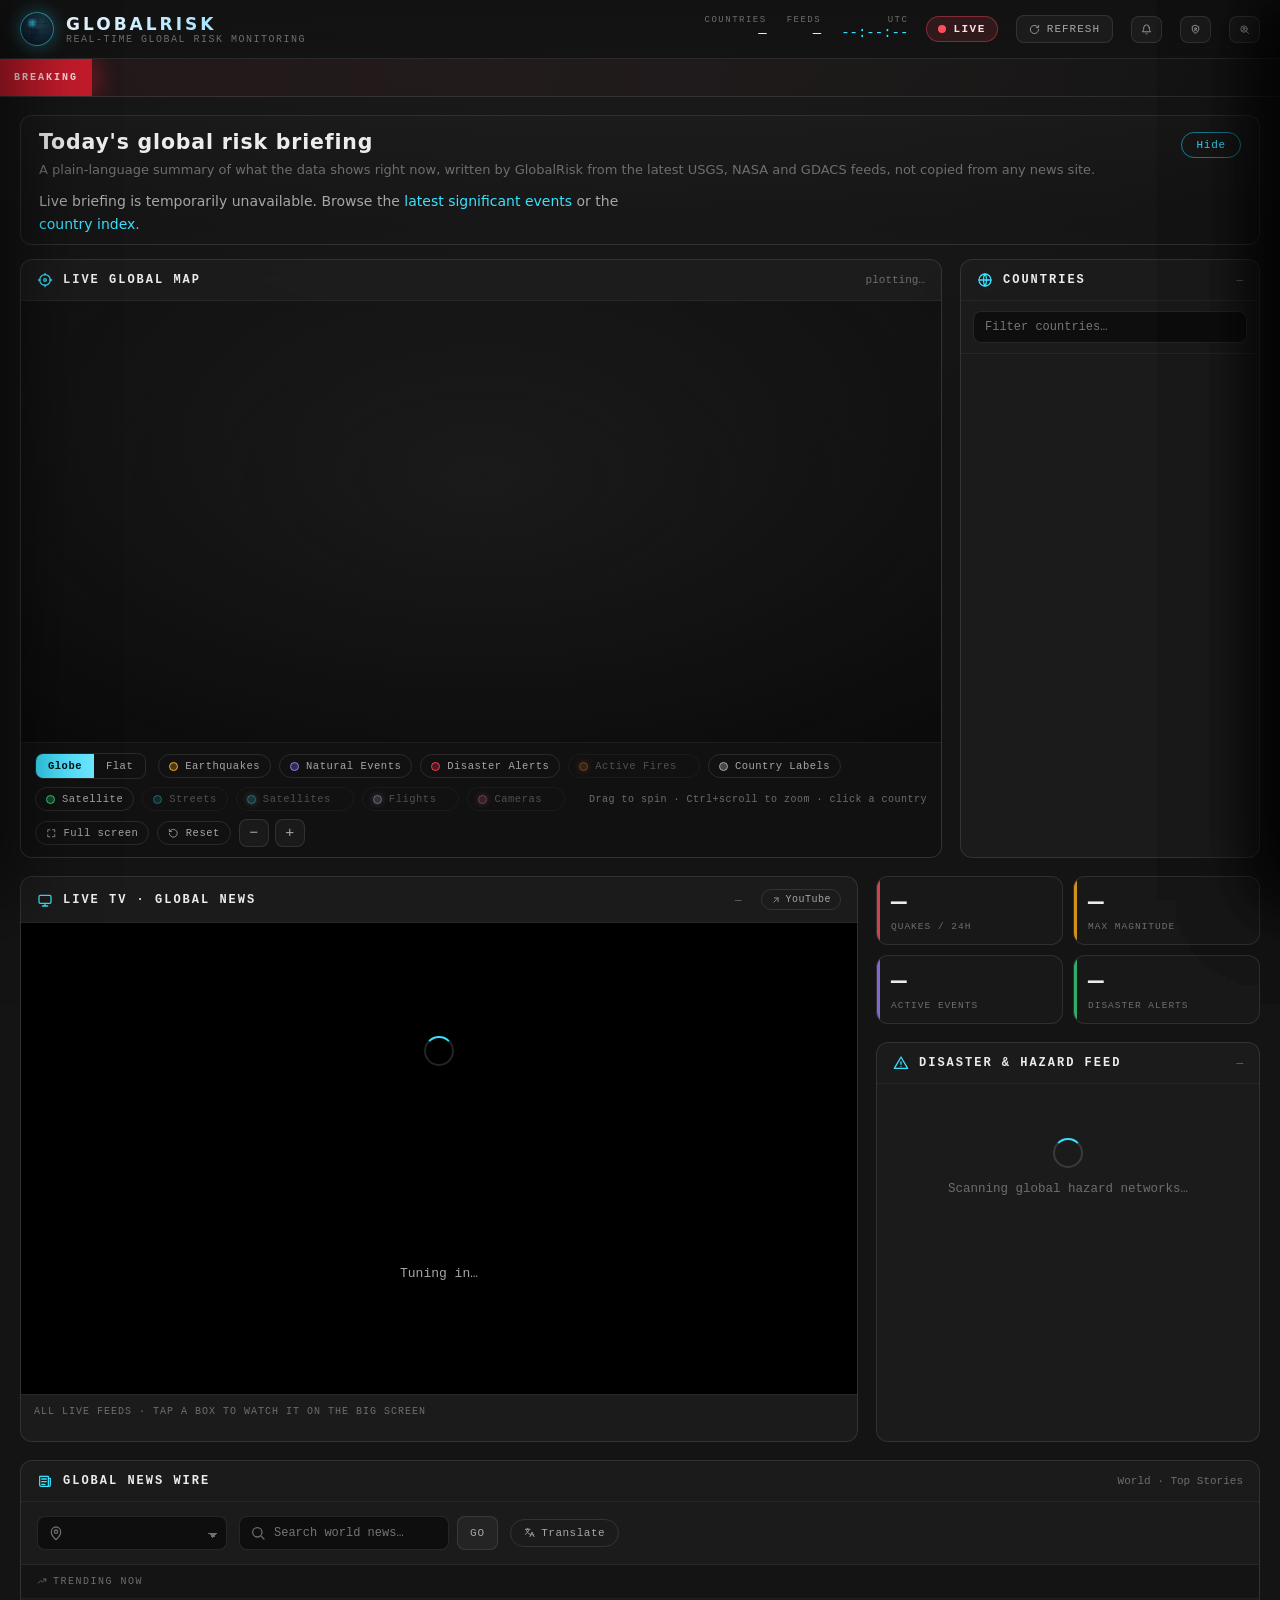
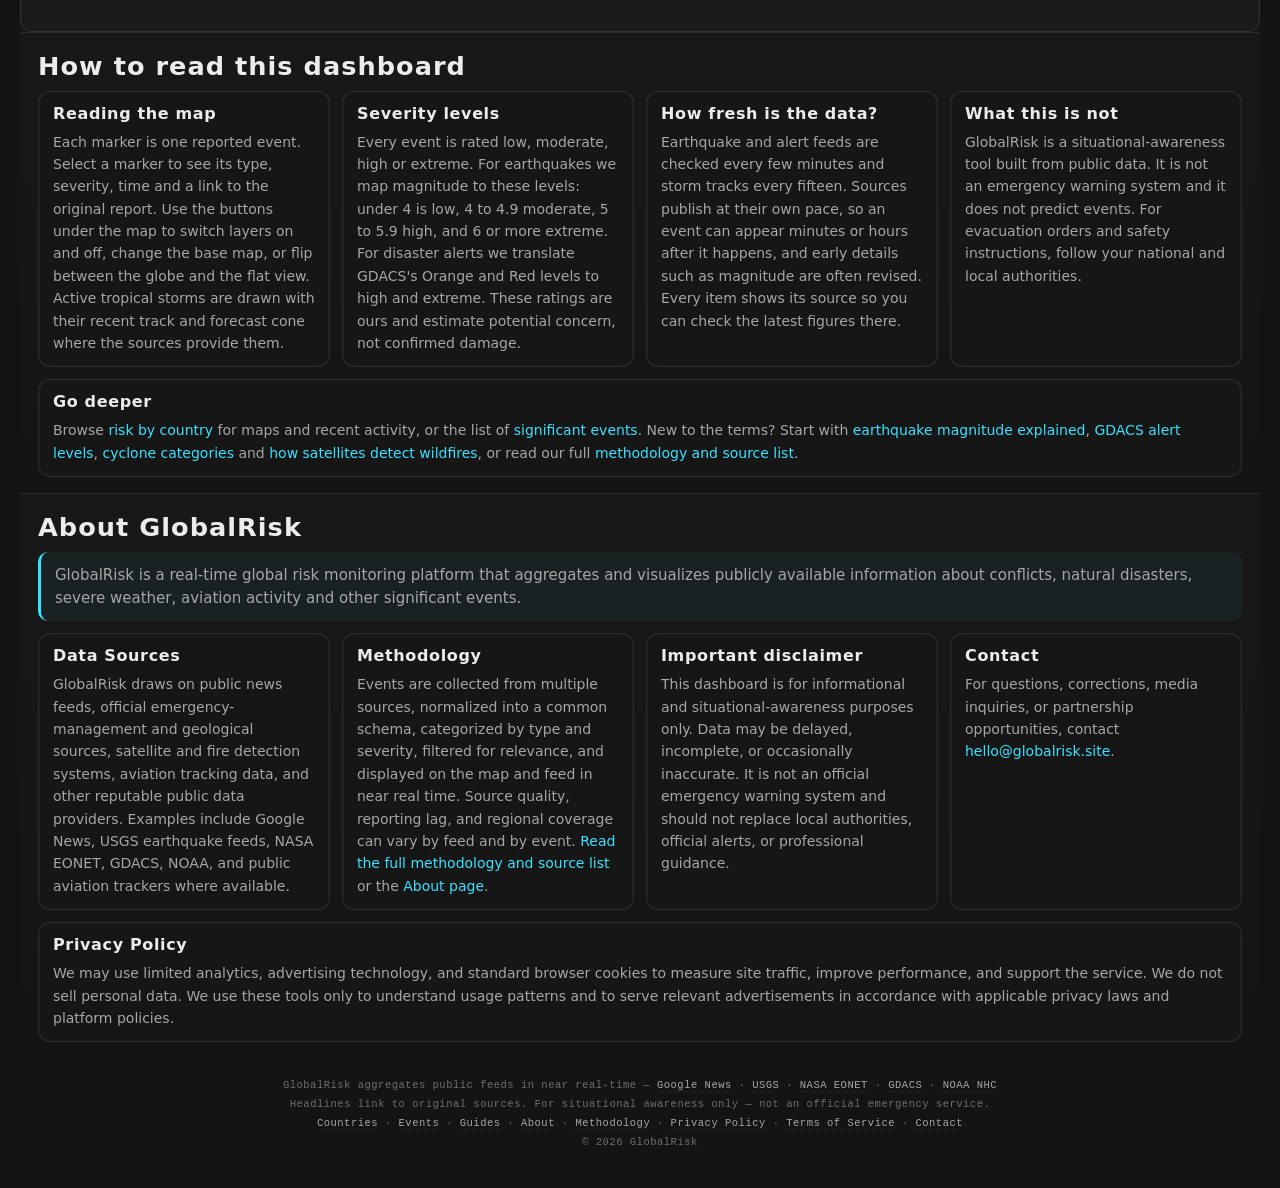
==== index.html @ 72186372 "Add homepage briefing and tighten what gets indexed Homepage: a collapsible daily briefing above the" ====
<!doctype html>

<head>
  <meta charset="utf-8" />
  <meta name="viewport" content="width=device-width, initial-scale=1" />
  <title>GlobalRisk | Live Global Risk Monitor & World News</title>
  <meta name="description" content="GlobalRisk is a real-time global risk monitoring platform for breaking world news, natural disasters, conflict, weather alerts, aviation activity, and live global events." />
  <meta name="robots" content="index, follow" />
  <meta name="author" content="GlobalRisk" />
  <meta name="keywords" content="global risk monitor, world news, live crisis map, natural disasters, severe weather, conflict monitoring, aviation activity, global alerts" />
  <meta name="canonical" content="https://globalrisk.site/" />
  <meta property="og:type" content="website" />
  <meta property="og:title" content="GlobalRisk | Live Global Risk Monitor & World News" />
  <meta property="og:description" content="Track global risk events in real time, including conflicts, disasters, weather alerts, aviation activity, and live global news." />
  <meta property="og:url" content="https://globalrisk.site/" />
  <meta property="og:image" content="https://globalrisk.site/og-image.svg" />
  <meta name="twitter:card" content="summary_large_image" />
  <meta name="twitter:title" content="GlobalRisk | Live Global Risk Monitor & World News" />
  <meta name="twitter:description" content="GlobalRisk tracks global incidents, disasters, and breaking world news in near real time." />
  <meta name="twitter:image" content="https://globalrisk.site/og-image.svg" />
  <meta name="theme-color" content="#0d0d0d" />
  <link rel="icon" href="data:image/svg+xml,<svg xmlns='http://www.w3.org/2000/svg' viewBox='0 0 100 100'><circle cx='50' cy='50' r='42' fill='none' stroke='%2338e1ff' stroke-width='6'/><circle cx='50' cy='50' r='10' fill='%23ff4d5e'/></svg>" />
  <link rel="stylesheet" href="styles.css" />
  <link rel="canonical" href="https://globalrisk.site/" />

  <script type="application/ld+json">
  {
    "@context": "https://schema.org",
    "@type": "WebSite",
    "name": "GlobalRisk",
    "url": "https://globalrisk.site/",
    "description": "Real-time global risk monitoring for conflicts, natural disasters, severe weather, aviation activity, and world news.",
    "publisher": {
      "@type": "Organization",
      "name": "GlobalRisk"
    },
    "potentialAction": {
      "@type": "SearchAction",
      "target": "https://globalrisk.site/?q={search_term_string}",
      "query-input": "required name=search_term_string"
    }
  }
  </script>

  <script async src="https://pagead2.googlesyndication.com/pagead/js/adsbygoogle.js?client=ca-pub-1863473523633296"
    crossorigin="anonymous"></script>
</head>

<body>
  <header class="topbar">
    <div class="brand">
      <div class="globe" aria-hidden="true"></div>
      <div>
        <h1>GLOBALRISK </h1>
        <div class="sub">Real-time Global Risk Monitoring</div>
      </div>
    </div>
    <div class="spacer"></div>
    <div class="readout">
      <div class="cell hide-sm">
        <span class="k">Countries</span>
        <span class="v" id="stat-countries">—</span>
      </div>
      <div class="cell hide-sm">
        <span class="k">Feeds</span>
        <span class="v" id="stat-feeds">—</span>
      </div>
      <div class="cell">
        <span class="k">UTC</span>
        <span class="v clock" id="clock">--:--:--</span>
      </div>
    </div>
    <div class="live-pill"><span class="dot"></span>LIVE</div>
    <button class="btn" id="refresh-btn" title="Refresh all feeds">
      <svg class="i spin-ico" viewBox="0 0 24 24" fill="none" stroke="currentColor" stroke-width="1.9"
        stroke-linecap="round" stroke-linejoin="round" aria-hidden="true">
        <path d="M21 12a9 9 0 1 1-2.6-6.4M21 3v5h-5" />
      </svg> Refresh
    </button>
    <button class="btn icon-btn" id="alerts-btn" title="Alert console — get pushed when it matters"
      aria-label="Alert console">
      <svg class="i" viewBox="0 0 24 24" fill="none" stroke="currentColor" stroke-width="1.9" stroke-linecap="round"
        stroke-linejoin="round" aria-hidden="true">
        <path d="M18 8a6 6 0 1 0-12 0c0 7-3 9-3 9h18s-3-2-3-9" />
        <path d="M13.7 21a2 2 0 0 1-3.4 0" />
      </svg>
      <span class="alerts-dot" id="alerts-dot" hidden></span>
    </button>
    <button class="btn icon-btn" id="wanted-btn" title="Public wanted notices — INTERPOL &amp; FBI"
      aria-label="Wanted notices">
      <svg class="i" viewBox="0 0 24 24" fill="none" stroke="currentColor" stroke-width="1.9" stroke-linecap="round"
        stroke-linejoin="round" aria-hidden="true">
        <path d="M12 3l7 3v5c0 4.4-3 7.7-7 9-4-1.3-7-4.6-7-9V6z" />
        <circle cx="12" cy="10" r="2" />
        <path d="M8.6 15.4a3.5 3.5 0 0 1 6.8 0" />
      </svg>
    </button>
    <button class="btn icon-btn" id="missing-btn" title="Missing persons — INTERPOL public appeals"
      aria-label="Missing persons">
      <svg class="i" viewBox="0 0 24 24" fill="none" stroke="currentColor" stroke-width="1.9" stroke-linecap="round"
        stroke-linejoin="round" aria-hidden="true">
        <circle cx="11" cy="11" r="7" />
        <circle cx="11" cy="9.2" r="2" />
        <path d="M7.7 14.6a3.6 3.6 0 0 1 6.6 0" />
        <path d="M16.5 16.5L21 21" />
      </svg>
    </button>
  </header>

  <!-- Hidden from assistive tech on purpose: this is a redundant visual summary of
     headlines that are already reachable in the hazard feed and news wire, and it
     duplicates each item again to make the marquee loop seamlessly. Announcing a
     90-second scroll of repeated text would be noise, not information. -->
  <div class="ticker" id="ticker" aria-hidden="true">
    <div class="tag">Breaking</div>
    <div class="track-wrap">
      <div class="track" id="ticker-track"></div>
    </div>
  </div>

  <!-- "What's new since I last looked" — driven by server event history -->
  <div class="whatsnew" id="whatsnew" hidden role="status" aria-live="polite">
    <div class="wn-bar">
      <svg class="wn-ico i" viewBox="0 0 24 24" fill="none" stroke="currentColor" stroke-width="1.9"
        stroke-linecap="round" stroke-linejoin="round" aria-hidden="true">
        <path d="M18 8a6 6 0 1 0-12 0c0 7-3 9-3 9h18s-3-2-3-9" />
        <path d="M13.7 21a2 2 0 0 1-3.4 0" />
      </svg>
      <span class="wn-txt" id="wn-txt"></span>
      <button class="wn-btn wn-view" id="wn-view" type="button">Review</button>
      <button class="wn-btn wn-close" id="wn-close" type="button">Mark seen</button>
    </div>
    <div class="wn-list" id="wn-list" hidden></div>
  </div>

  <aside class="country-drawer" id="country-drawer" aria-hidden="true">
    <div class="cd-header">
      <span class="cd-flag" id="cd-flag"></span>
      <div class="cd-titles">
        <h2 id="cd-name">—</h2>
        <div class="cd-sub">Country intelligence</div>
      </div>
      <button class="cd-translate" id="cd-translate" type="button" title="Translate headlines to English"
        aria-label="Translate headlines" aria-pressed="false">
        <svg class="i" viewBox="0 0 24 24" fill="none" stroke="currentColor" stroke-width="1.9" stroke-linecap="round"
          stroke-linejoin="round" aria-hidden="true">
          <path d="M3 5h10M8 3v2M5 5c0 5 4 9 8 11M11 5c-1 5-4.5 9-8 11" />
          <path d="M13 21l4.5-10L22 21M14.8 17h5.4" />
        </svg>
      </button>
      <button class="cd-close" id="cd-close" title="Close" aria-label="Close">
        <svg class="i" viewBox="0 0 24 24" fill="none" stroke="currentColor" stroke-width="1.9" stroke-linecap="round"
          stroke-linejoin="round" aria-hidden="true">
          <path d="M6 6l12 12M18 6L6 18" />
        </svg>
      </button>
    </div>
    <div class="cd-body" id="cd-body"></div>
  </aside>

  <aside class="alert-drawer" id="alert-drawer" aria-hidden="true">
    <div class="drw-header">
      <span class="drw-flag"><svg class="i" viewBox="0 0 24 24" fill="none" stroke="currentColor" stroke-width="1.9"
          stroke-linecap="round" stroke-linejoin="round" aria-hidden="true">
          <path d="M18 8a6 6 0 1 0-12 0c0 7-3 9-3 9h18s-3-2-3-9" />
          <path d="M13.7 21a2 2 0 0 1-3.4 0" />
        </svg></span>
      <div class="cd-titles">
        <h2>Alert Console</h2>
        <div class="cd-sub">Get pushed when it matters — even with the tab closed</div>
      </div>
      <button class="cd-close" id="drw-close" title="Close" aria-label="Close">
        <svg class="i" viewBox="0 0 24 24" fill="none" stroke="currentColor" stroke-width="1.9" stroke-linecap="round"
          stroke-linejoin="round" aria-hidden="true">
          <path d="M6 6l12 12M18 6L6 18" />
        </svg>
      </button>
    </div>
    <div class="drw-body">
      <div class="drw-enable">
        <div class="ade-txt">
          <b>Push notifications</b>
          <span id="drw-perm-state">Off</span>
        </div>
        <button class="switch" id="drw-toggle" role="switch" aria-checked="false" type="button"><span
            class="knob"></span></button>
      </div>
      <div class="drw-note" id="drw-note" hidden></div>

      <div class="drw-section-lbl">Alert me about</div>
      <div class="drw-rules">
        <div class="rule">
          <label class="rule-head"><input type="checkbox" id="r-quake"><span class="rl-dot q"></span>Earthquakes</label>
          <div class="rule-ctl">≥ <select id="r-quake-mag" class="mini-select"></select></div>
        </div>
        <div class="rule">
          <label class="rule-head"><input type="checkbox" id="r-alert"><span class="rl-dot a"></span>Severe disaster
            alerts</label>
          <div class="rule-ctl">
            <select id="r-alert-sev" class="mini-select">
              <option value="high">Orange &amp; Red</option>
              <option value="extreme">Red only</option>
            </select>
            <label class="mini-check"><input type="checkbox" id="r-alert-watch"> watchlist only</label>
          </div>
        </div>
        <div class="rule">
          <label class="rule-head"><input type="checkbox" id="r-cyclone"><span class="rl-dot w"></span>Tropical
            cyclones</label>
          <div class="rule-ctl">≥ Cat <select id="r-cyclone-cat" class="mini-select"></select></div>
        </div>
        <div class="rule">
          <label class="rule-head"><input type="checkbox" id="r-event"><span class="rl-dot e"></span>Natural
            events</label>
          <div class="rule-ctl rl-hint">wildfires, volcanoes, floods…</div>
        </div>
      </div>

      <div class="drw-section-lbl">Watchlist countries <span class="drw-lbl-hint">(for “watchlist only” +
          activity)</span></div>
      <div class="drw-watch">
        <select id="drw-watch-select" class="mini-select wide">
          <option value="">Add a country…</option>
        </select>
        <div class="drw-watch-chips" id="drw-watch-chips"></div>
      </div>

      <div class="drw-actions">
        <button class="btn" id="drw-test" type="button">Send test</button>
        <span class="drw-status" id="drw-status"></span>
      </div>
      <div class="drw-hint">“Send test” pushes a sample notification to this device — the same way real alerts arrive,
        even with the tab closed.</div>

      <div class="drw-section-lbl">Recent activity <span class="drw-feed-badge" id="drw-feed-badge" hidden></span>
        <label class="mini-check drw-feed-filter"><input type="checkbox" id="drw-feed-mine"> only my rules</label>
      </div>
      <div class="drw-feed" id="drw-feed">
        <div class="drw-feed-empty">Loading…</div>
      </div>

      <div class="drw-foot">Alerts are sent by the always-on background monitor. Rules are stored per device.</div>
    </div>
  </aside>

  <aside class="wanted-drawer" id="wanted-drawer" aria-hidden="true">
    <div class="drw-header">
      <span class="drw-flag"><svg class="i" viewBox="0 0 24 24" fill="none" stroke="currentColor" stroke-width="1.9"
          stroke-linecap="round" stroke-linejoin="round" aria-hidden="true">
          <path d="M12 3l7 3v5c0 4.4-3 7.7-7 9-4-1.3-7-4.6-7-9V6z" />
          <circle cx="12" cy="10" r="2" />
          <path d="M8.6 15.4a3.5 3.5 0 0 1 6.8 0" />
        </svg></span>
      <div class="cd-titles">
        <h2>Wanted — Public Notices</h2>
        <div class="cd-sub">INTERPOL Red Notices · FBI Most Wanted</div>
      </div>
      <button class="cd-close" id="wanted-close" title="Close" aria-label="Close">
        <svg class="i" viewBox="0 0 24 24" fill="none" stroke="currentColor" stroke-width="1.9" stroke-linecap="round"
          stroke-linejoin="round" aria-hidden="true">
          <path d="M6 6l12 12M18 6L6 18" />
        </svg>
      </button>
    </div>
    <div class="wanted-body">
      <div class="wanted-note">Official law-enforcement appeals, shown for public awareness. Everyone is <b>presumed
          innocent</b> unless convicted by a court. <b>Do not approach anyone</b> — report information only to the
        issuing authority via the official link.</div>
      <div class="wanted-controls">
        <div class="wanted-tabs" id="wanted-tabs">
          <button class="wtab active" data-src="all" type="button">All</button>
          <button class="wtab" data-src="interpol" type="button">INTERPOL</button>
          <button class="wtab" data-src="fbi" type="button">FBI</button>
        </div>
        <input id="wanted-search" class="wanted-search" placeholder="Search name…" autocomplete="off" />
      </div>
      <div class="wanted-count" id="wanted-count"></div>
      <div class="wanted-list" id="wanted-list"></div>
    </div>
  </aside>

  <aside class="wanted-drawer missing-drawer" id="missing-drawer" aria-hidden="true">
    <div class="drw-header">
      <span class="drw-flag"><svg class="i" viewBox="0 0 24 24" fill="none" stroke="currentColor" stroke-width="1.9"
          stroke-linecap="round" stroke-linejoin="round" aria-hidden="true">
          <circle cx="11" cy="11" r="7" />
          <circle cx="11" cy="9.2" r="2" />
          <path d="M7.7 14.6a3.6 3.6 0 0 1 6.6 0" />
          <path d="M16.5 16.5L21 21" />
        </svg></span>
      <div class="cd-titles">
        <h2>Missing Persons</h2>
        <div class="cd-sub">INTERPOL Yellow Notices · public appeals</div>
      </div>
      <button class="cd-close" id="missing-close" title="Close" aria-label="Close">
        <svg class="i" viewBox="0 0 24 24" fill="none" stroke="currentColor" stroke-width="1.9" stroke-linecap="round"
          stroke-linejoin="round" aria-hidden="true">
          <path d="M6 6l12 12M18 6L6 18" />
        </svg>
      </button>
    </div>
    <div class="wanted-body">
      <div class="missing-note">Official INTERPOL appeals to help <b>locate missing people</b>. If you have any
        information, please contact INTERPOL or your local police via the official link.</div>
      <div class="wanted-controls">
        <input id="missing-search" class="wanted-search" placeholder="Search name…" autocomplete="off" />
      </div>
      <div class="wanted-count" id="missing-count"></div>
      <div class="wanted-list" id="missing-list"></div>
    </div>
  </aside>

  <div class="wanted-modal" id="wanted-modal" hidden aria-hidden="true">
    <div class="wm-backdrop" id="wm-backdrop"></div>
    <div class="wm-card" id="wm-card" role="dialog" aria-modal="true"></div>
  </div>

  <!-- Story reader: headline, outlet, and the same event as reported by every
     other outlet carrying it. Article text is never reproduced here. -->
  <div class="news-modal" id="news-modal" hidden aria-hidden="true">
    <div class="nm-backdrop" id="nm-backdrop"></div>
    <div class="nm-card" id="nm-card" role="dialog" aria-modal="true" aria-labelledby="nm-title"></div>
  </div>

  <div class="wrap">
    <!-- DAILY BRIEFING: original summary written from the live event data (see /api/briefing) -->
    <section class="info-section briefing briefing-top" id="sec-briefing" aria-label="Daily global risk briefing">
      <div class="briefing-head">
        <h2>Today's global risk briefing</h2>
        <button type="button" class="briefing-toggle" id="briefing-toggle" aria-expanded="true" aria-controls="briefing-body">Hide</button>
      </div>
      <div id="briefing-body">
        <p class="briefing-intro">A plain-language summary of what the data shows right now, written by GlobalRisk from the latest USGS, NASA and GDACS feeds, not copied from any news site.</p>
        <div class="briefing-live" id="briefing-live">
          <p>Loading the latest briefing…</p>
        </div>
      </div>
    </section>

    <!-- MAP + COUNTRY PANEL -->
    <div class="map-grid">
      <section class="panel map-panel" id="sec-map">
        <div class="panel-head">
          <span class="hd-ico"><svg class="i" viewBox="0 0 24 24" fill="none" stroke="currentColor" stroke-width="1.9"
              stroke-linecap="round" stroke-linejoin="round" aria-hidden="true">
              <circle cx="12" cy="12" r="8" />
              <circle cx="12" cy="12" r="2" />
              <path d="M12 2v3M12 19v3M2 12h3M19 12h3" />
            </svg></span>
          <h2>Live Global Map</h2>
          <span class="count" id="map-count">plotting…</span>
        </div>
        <div class="map-stage" id="map-stage">
          <svg id="map" preserveAspectRatio="xMidYMid meet" xmlns="http://www.w3.org/2000/svg"></svg>
          <div class="sat-legend" id="sat-legend">
            <span class="cap">Live satellites</span>
            <span class="row"><span class="dot"
                style="background:#7fe3ff;box-shadow:0 0 5px #7fe3ff"></span>Starlink</span>
            <span class="row"><span class="dot" style="background:#ffd54a;box-shadow:0 0 5px #ffd54a"></span>ISS &amp;
              stations</span>
            <span class="row"><span class="dot"
                style="background:#9a7bff;box-shadow:0 0 5px #9a7bff"></span>OneWeb</span>
            <span class="row"><span class="dot" style="background:#5ce08c;box-shadow:0 0 5px #5ce08c"></span>GPS /
              nav</span>
          </div>
          <div class="map-tooltip" id="map-tooltip"></div>
          <div class="event-detail" id="event-detail" hidden></div>
          <div class="cam-card" id="cam-card" hidden></div>

          <!-- Right-hand stacks: panels flow down/up instead of stacking on top of
           each other, so any combination of them can be open at once. -->
          <div class="map-stack right">
            <div class="flight-card" id="flight-card" hidden></div>
            <div class="storm-list" id="storm-list">
              <div class="sl-head"><svg class="i" viewBox="0 0 24 24" fill="none" stroke="currentColor"
                  stroke-width="1.9" stroke-linecap="round" stroke-linejoin="round" aria-hidden="true">
                  <circle cx="12" cy="12" r="1.4" />
                  <path d="M12 8a4 4 0 0 1 4 4M12 16a4 4 0 0 1-4-4" />
                  <path d="M12 4a8 8 0 0 1 8 8M12 20a8 8 0 0 1-8-8" />
                </svg> Active Storms<span id="storm-count"></span></div>
              <div class="sl-body" id="storm-list-body"></div>
            </div>
            <div class="map-stack-sp"></div>
            <div class="cam-legend" id="cam-legend">
              <span class="cap">Traffic cameras</span>
              <span class="cl-row"><span class="cl-dot live"></span>Live video</span>
              <span class="cl-row"><span class="cl-dot"></span>Still image</span>
              <span class="cl-note" id="cam-note"></span>
            </div>
            <div class="flight-legend" id="flight-legend">
              <span class="cap">Live flights · altitude</span>
              <span class="fl-ramp"></span>
              <span class="fl-scale"><span>ground</span><span>FL200</span><span>FL450+</span></span>
              <span class="fl-note" id="flight-note"></span>
            </div>
          </div>
          <div class="map-scale" id="map-scale"><span class="ms-bar"></span><span class="ms-txt"></span></div>
          <div class="map-credit" id="map-credit"></div>
        </div>
        <div class="map-side" id="map-side">
          <div class="ms-head">
            <span class="ms-title">Map controls</span>
            <button class="ms-exit" id="map-exit-fs" type="button" title="Exit full screen (Esc)">Exit ⤡</button>
          </div>
          <div class="ms-slot" id="map-side-slot"></div>
        </div>
        <div class="map-toolbar" id="map-toolbar">
          <span class="mode-seg">
            <button id="mode-globe" class="active" type="button">Globe</button>
            <button id="mode-flat" type="button">Flat</button>
          </span>
          <span class="layer-toggle q" data-layer="quakes"><span class="swatch"></span>Earthquakes</span>
          <span class="layer-toggle e" data-layer="events"><span class="swatch"></span>Natural Events</span>
          <span class="layer-toggle a" data-layer="alerts"><span class="swatch"></span>Disaster Alerts</span>
          <span class="layer-toggle fr off" id="toggle-fires"
            title="NASA FIRMS active-fire detections (VIIRS satellite)"><span class="swatch"></span>Active Fires<span
              id="fire-count"></span></span>
          <span class="layer-toggle l" id="toggle-labels"><span class="swatch"></span>Country Labels</span>
          <span class="layer-toggle s" id="toggle-sat"><span class="swatch"></span>Satellite</span>
          <span class="layer-toggle st off" id="toggle-streets"
            title="Street map — road names and building footprints instead of satellite photography"><span
              class="swatch"></span>Streets</span>
          <span class="layer-toggle o off" id="toggle-orbits" title="Live satellites in orbit (Starlink, ISS…)"><span
              class="swatch"></span>Satellites<span id="orbit-count"></span></span>
          <span class="layer-toggle fp off" id="toggle-flights"
            title="Live aircraft from ADS-B — zoom in for callsigns, type and altitude"><span
              class="swatch"></span>Flights<span id="flight-count"></span></span>
          <span class="layer-toggle cm off" id="toggle-cams"
            title="Public traffic cameras — click one for the authority's live view"><span
              class="swatch"></span>Cameras<span id="cam-count"></span></span>
          <span class="grow"></span>
          <span class="map-hint" id="map-hint">Drag to spin · Ctrl+scroll to zoom · click a country</span>
          <span class="layer-toggle" id="toggle-fs" style="cursor:pointer" title="Full screen map"><svg class="i"
              viewBox="0 0 24 24" fill="none" stroke="currentColor" stroke-width="1.9" stroke-linecap="round"
              stroke-linejoin="round" aria-hidden="true">
              <path d="M4 9V4h5M20 9V4h-5M4 15v5h5M20 15v5h-5" />
            </svg> Full screen</span>
          <span class="layer-toggle" id="reset-view" style="cursor:pointer"><svg class="i" viewBox="0 0 24 24"
              fill="none" stroke="currentColor" stroke-width="1.9" stroke-linecap="round" stroke-linejoin="round"
              aria-hidden="true">
              <path d="M3 12a9 9 0 1 0 2.6-6.4M3 3v5h5" />
            </svg> Reset</span>
          <span class="zoom-btns">
            <button id="zoom-out" title="Zoom out">−</button>
            <button id="zoom-in" title="Zoom in">+</button>
          </span>
        </div>
      </section>

      <section class="panel countries-panel" id="sec-countries">
        <div class="panel-head">
          <span class="hd-ico"><svg class="i" viewBox="0 0 24 24" fill="none" stroke="currentColor" stroke-width="1.9"
              stroke-linecap="round" stroke-linejoin="round" aria-hidden="true">
              <circle cx="12" cy="12" r="9" />
              <path d="M3 12h18M12 3c3 3.5 3 14.5 0 18M12 3c-3 3.5-3 14.5 0 18" />
            </svg></span>
          <h2>Countries</h2>
          <span class="count" id="country-count">—</span>
        </div>
        <div class="country-filter">
          <input id="country-filter" placeholder="Filter countries…" autocomplete="off" />
        </div>
        <div class="country-scroll">
          <div class="country-list" id="country-list"></div>
        </div>
      </section>
    </div>

    <div class="mid-grid">
      <!-- LIVE TV -->
      <section class="panel tv-panel" id="sec-tv">
        <div class="panel-head">
          <span class="hd-ico"><svg class="i" viewBox="0 0 24 24" fill="none" stroke="currentColor" stroke-width="1.9"
              stroke-linecap="round" stroke-linejoin="round" aria-hidden="true">
              <rect x="3" y="5" width="18" height="12" rx="2" />
              <path d="M8 21h8M12 17v4" />
            </svg></span>
          <h2>Live TV · Global News</h2>
          <span class="count" id="tv-status">—</span>
          <a class="tv-open" id="tv-open" href="#" target="_blank" rel="noopener"
            title="Open this channel on YouTube"><svg class="i" viewBox="0 0 24 24" fill="none" stroke="currentColor"
              stroke-width="1.9" stroke-linecap="round" stroke-linejoin="round" aria-hidden="true">
              <path d="M7 17L17 7M8 7h9v9" />
            </svg> YouTube</a>
        </div>
        <div class="tv-player">
          <div class="tv-frame-wrap" id="tv-frame-wrap">
            <div class="tv-loading">
              <div class="spinner"></div>Tuning in…
            </div>
          </div>
        </div>
        <div class="tv-grid-head">All live feeds · tap a box to watch it on the big screen</div>
        <div class="tv-grid" id="tv-grid"></div>
      </section>

      <!-- SIDE: stats + disasters -->
      <div class="side-col">
        <div class="stats" id="stats">
          <div class="stat danger">
            <div class="n" id="s-quakes">—</div>
            <div class="l">Quakes / 24h</div>
          </div>
          <div class="stat warn">
            <div class="n" id="s-maxmag">—</div>
            <div class="l">Max Magnitude</div>
          </div>
          <div class="stat info">
            <div class="n" id="s-events">—</div>
            <div class="l">Active Events</div>
          </div>
          <div class="stat ok">
            <div class="n" id="s-alerts">—</div>
            <div class="l">Disaster Alerts</div>
          </div>
        </div>

        <section class="panel pulse" id="pulse" hidden>
          <div class="panel-head">
            <span class="hd-ico"><svg class="i" viewBox="0 0 24 24" fill="none" stroke="currentColor" stroke-width="1.9"
                stroke-linecap="round" stroke-linejoin="round" aria-hidden="true">
                <path d="M3 12h4l2 6 4-14 2 8h6" />
              </svg></span>
            <h2>24h Pulse</h2>
            <span class="count" id="pulse-total">—</span>
          </div>
          <div class="pulse-body">
            <svg class="pulse-spark" id="pulse-spark" viewBox="0 0 260 46" preserveAspectRatio="none"
              aria-hidden="true"></svg>
            <div class="pulse-legend" id="pulse-legend"></div>
          </div>
        </section>

        <section class="panel disasters" id="sec-alerts">
          <div class="panel-head">
            <span class="hd-ico"><svg class="i" viewBox="0 0 24 24" fill="none" stroke="currentColor" stroke-width="1.9"
                stroke-linecap="round" stroke-linejoin="round" aria-hidden="true">
                <path d="M12 3 2 20h20z" />
                <path d="M12 10v4M12 17h.01" />
              </svg></span>
            <h2>Disaster & Hazard Feed</h2>
            <span class="count" id="disaster-count">—</span>
          </div>
          <div class="disaster-scroll">
            <div class="disaster-list" id="disaster-list">
              <div class="loading-block">
                <div class="spinner"></div>Scanning global hazard networks…
              </div>
            </div>
          </div>
        </section>
      </div>
    </div>

    <!-- NEWS -->
    <section class="panel news-panel" id="sec-news">
      <div class="panel-head">
        <span class="hd-ico"><svg class="i" viewBox="0 0 24 24" fill="none" stroke="currentColor" stroke-width="1.9"
            stroke-linecap="round" stroke-linejoin="round" aria-hidden="true">
            <path d="M4 5h13v15H6a2 2 0 0 1-2-2z" />
            <path d="M17 8h3v10a2 2 0 0 1-2 2M7 9h7M7 13h7M7 17h5" />
          </svg></span>
        <h2>Global News Wire</h2>
        <span class="count" id="news-scope">World · Top Stories</span>
      </div>

      <div class="news-controls">
        <div class="field">
          <span class="ico"><svg class="i" viewBox="0 0 24 24" fill="none" stroke="currentColor" stroke-width="1.9"
              stroke-linecap="round" stroke-linejoin="round" aria-hidden="true">
              <path d="M12 22s7-6.3 7-12a7 7 0 0 0-14 0c0 5.7 7 12 7 12z" />
              <circle cx="12" cy="10" r="2.5" />
            </svg></span>
          <select class="select" id="country-select" title="Choose a country"></select>
        </div>
        <form class="search-form" id="search-form">
          <div class="field">
            <span class="ico"><svg class="i" viewBox="0 0 24 24" fill="none" stroke="currentColor" stroke-width="1.9"
                stroke-linecap="round" stroke-linejoin="round" aria-hidden="true">
                <circle cx="11" cy="11" r="7" />
                <path d="M21 21l-4.3-4.3" />
              </svg></span>
            <input class="search-input" id="search-input" placeholder="Search world news…" autocomplete="off" />
          </div>
          <button class="btn" type="submit">Go</button>
        </form>
        <button class="cat-tab tr-toggle" id="toggle-translate" type="button" title="Translate headlines to English">
          <svg class="i" viewBox="0 0 24 24" fill="none" stroke="currentColor" stroke-width="1.9" stroke-linecap="round"
            stroke-linejoin="round" aria-hidden="true">
            <path d="M3 5h10M8 3v2M5 5c0 5 4 9 8 11M11 5c-1 5-4.5 9-8 11" />
            <path d="M13 21l4.5-10L22 21M14.8 17h5.4" />
          </svg>
          Translate
        </button>
        <div class="cat-tabs" id="cat-tabs"></div>
      </div>

      <div class="trends-row" id="trends-row" hidden>
        <span class="lbl"><svg class="i" viewBox="0 0 24 24" fill="none" stroke="currentColor" stroke-width="1.9"
            stroke-linecap="round" stroke-linejoin="round" aria-hidden="true">
            <path d="M3 17l6-6 4 4 8-8" />
            <path d="M15 7h6v6" />
          </svg> Trending Now</span>
        <span id="trend-chips"></span>
      </div>

      <div class="news-grid" id="news-grid"></div>
    </section>

    <section class="info-section" id="sec-guide" aria-label="How to read this dashboard">
      <h2>How to read this dashboard</h2>
      <div class="info-grid">
        <article class="info-card">
          <h3>Reading the map</h3>
          <p>Each marker is one reported event. Select a marker to see its type, severity, time and a link to the original report. Use the buttons under the map to switch layers on and off, change the base map, or flip between the globe and the flat view. Active tropical storms are drawn with their recent track and forecast cone where the sources provide them.</p>
        </article>

        <article class="info-card">
          <h3>Severity levels</h3>
          <p>Every event is rated low, moderate, high or extreme. For earthquakes we map magnitude to these levels: under 4 is low, 4 to 4.9 moderate, 5 to 5.9 high, and 6 or more extreme. For disaster alerts we translate GDACS's Orange and Red levels to high and extreme. These ratings are ours and estimate potential concern, not confirmed damage.</p>
        </article>

        <article class="info-card">
          <h3>How fresh is the data?</h3>
          <p>Earthquake and alert feeds are checked every few minutes and storm tracks every fifteen. Sources publish at their own pace, so an event can appear minutes or hours after it happens, and early details such as magnitude are often revised. Every item shows its source so you can check the latest figures there.</p>
        </article>

        <article class="info-card">
          <h3>What this is not</h3>
          <p>GlobalRisk is a situational-awareness tool built from public data. It is not an emergency warning system and it does not predict events. For evacuation orders and safety instructions, follow your national and local authorities.</p>
        </article>

        <article class="info-card wide">
          <h3>Go deeper</h3>
          <p>
            Browse <a href="/countries">risk by country</a> for maps and recent activity, or the list of <a href="/events">significant events</a>.
            New to the terms? Start with <a href="/guides/earthquake-magnitude-explained">earthquake magnitude explained</a>,
            <a href="/guides/gdacs-alert-levels-explained">GDACS alert levels</a>,
            <a href="/guides/tropical-cyclone-categories-explained">cyclone categories</a> and
            <a href="/guides/how-satellite-fire-detection-works">how satellites detect wildfires</a>,
            or read our full <a href="/methodology">methodology and source list</a>.
          </p>
        </article>
      </div>
    </section>

    <section class="info-section" aria-label="About GlobalRisk">
      <h2>About GlobalRisk</h2>
      <blockquote>
        GlobalRisk is a real-time global risk monitoring platform that aggregates and visualizes publicly available information about conflicts, natural disasters, severe weather, aviation activity and other significant events.
      </blockquote>

      <div class="info-grid">
        <article class="info-card">
          <h3>Data Sources</h3>
          <p>GlobalRisk draws on public news feeds, official emergency-management and geological sources, satellite and fire detection systems, aviation tracking data, and other reputable public data providers. Examples include Google News, USGS earthquake feeds, NASA EONET, GDACS, NOAA, and public aviation trackers where available.</p>
        </article>

        <article class="info-card">
          <h3>Methodology</h3>
          <p>Events are collected from multiple sources, normalized into a common schema, categorized by type and severity, filtered for relevance, and displayed on the map and feed in near real time. Source quality, reporting lag, and regional coverage can vary by feed and by event. <a href="/methodology">Read the full methodology and source list</a> or the <a href="/about">About page</a>.</p>
        </article>

        <article class="info-card">
          <h3>Important disclaimer</h3>
          <p>This dashboard is for informational and situational-awareness purposes only. Data may be delayed, incomplete, or occasionally inaccurate. It is not an official emergency warning system and should not replace local authorities, official alerts, or professional guidance.</p>
        </article>

        <article class="info-card">
          <h3>Contact</h3>
          <p>For questions, corrections, media inquiries, or partnership opportunities, contact <a href="mailto:hello@globalrisk.site">hello@globalrisk.site</a>.</p>
        </article>

        <article class="info-card wide">
          <h3>Privacy Policy</h3>
          <p>We may use limited analytics, advertising technology, and standard browser cookies to measure site traffic, improve performance, and support the service. We do not sell personal data. We use these tools only to understand usage patterns and to serve relevant advertisements in accordance with applicable privacy laws and platform policies.</p>
        </article>
      </div>
    </section>

    <div class="footer">
      GlobalRisk aggregates public feeds in near real-time —
      <a href="https://news.google.com" target="_blank" rel="noopener">Google News</a> ·
      <a href="https://earthquake.usgs.gov" target="_blank" rel="noopener">USGS</a> ·
      <a href="https://eonet.gsfc.nasa.gov" target="_blank" rel="noopener">NASA EONET</a> ·
      <a href="https://www.gdacs.org" target="_blank" rel="noopener">GDACS</a> ·
      <a href="https://www.nhc.noaa.gov" target="_blank" rel="noopener">NOAA NHC</a><br />
      Headlines link to original sources. For situational awareness only — not an official emergency service.<br />
      <a href="/countries">Countries</a> ·
      <a href="/events">Events</a> ·
      <a href="/guides">Guides</a> ·
      <a href="/about">About</a> ·
      <a href="/methodology">Methodology</a> ·
      <a href="/privacy">Privacy Policy</a> ·
      <a href="/terms">Terms of Service</a> ·
      <a href="/contact">Contact</a><br />
      © 2026 GlobalRisk
    </div>
  </div>

  <!-- Toasts are the app's only transient feedback channel, so they must be spoken.
     Polite, not assertive: a feed hiccup shouldn't interrupt what's being read. -->
  <div class="toast" id="toast" role="status" aria-live="polite" aria-atomic="true"></div>

  <!-- Mobile HUD command bar: jump between the monitor's sections -->
  <nav class="mobile-nav" id="mobile-nav" aria-label="Sections">
    <a class="mn-item active" href="#sec-map" data-sec="sec-map">
      <svg class="i" viewBox="0 0 24 24" fill="none" stroke="currentColor" stroke-width="1.9" stroke-linecap="round"
        stroke-linejoin="round" aria-hidden="true">
        <circle cx="12" cy="12" r="8" />
        <circle cx="12" cy="12" r="2" />
        <path d="M12 2v3M12 19v3M2 12h3M19 12h3" />
      </svg>
      <span>Map</span>
    </a>
    <a class="mn-item" href="#sec-countries" data-sec="sec-countries">
      <svg class="i" viewBox="0 0 24 24" fill="none" stroke="currentColor" stroke-width="1.9" stroke-linecap="round"
        stroke-linejoin="round" aria-hidden="true">
        <circle cx="12" cy="12" r="9" />
        <path d="M3 12h18M12 3c3 3.5 3 14.5 0 18M12 3c-3 3.5-3 14.5 0 18" />
      </svg>
      <span>Nations</span>
    </a>
    <a class="mn-item" href="#sec-tv" data-sec="sec-tv">
      <svg class="i" viewBox="0 0 24 24" fill="none" stroke="currentColor" stroke-width="1.9" stroke-linecap="round"
        stroke-linejoin="round" aria-hidden="true">
        <rect x="3" y="5" width="18" height="12" rx="2" />
        <path d="M8 21h8M12 17v4" />
      </svg>
      <span>Live TV</span>
    </a>
    <a class="mn-item" href="#sec-alerts" data-sec="sec-alerts">
      <svg class="i" viewBox="0 0 24 24" fill="none" stroke="currentColor" stroke-width="1.9" stroke-linecap="round"
        stroke-linejoin="round" aria-hidden="true">
        <path d="M12 3 2 20h20z" />
        <path d="M12 10v4M12 17h.01" />
      </svg>
      <span>Alerts</span>
    </a>
    <a class="mn-item" href="#sec-news" data-sec="sec-news">
      <svg class="i" viewBox="0 0 24 24" fill="none" stroke="currentColor" stroke-width="1.9" stroke-linecap="round"
        stroke-linejoin="round" aria-hidden="true">
        <path d="M4 5h13v15H6a2 2 0 0 1-2-2z" />
        <path d="M17 8h3v10a2 2 0 0 1-2 2M7 9h7M7 13h7M7 17h5" />
      </svg>
      <span>News</span>
    </a>
  </nav>

  <script src="world-data.js"></script>
  <script src="satellite.min.js"></script>
  <script src="app.js"></script>
  <script>
    /* Mobile HUD command bar — highlight the section currently in view.
       Self-contained; no dependency on app.js internals. */
    (function () {
      var nav = document.getElementById('mobile-nav');
      if (!nav) return;
      var items = Array.prototype.slice.call(nav.querySelectorAll('.mn-item'));
      var secs = items.map(function (a) {return document.getElementById(a.dataset.sec);});
      function setActive(id) {
        items.forEach(function (a) {a.classList.toggle('active', a.dataset.sec === id);});
      }
      if ('IntersectionObserver' in window) {
        var visible = {};
        var io = new IntersectionObserver(function (entries) {
          entries.forEach(function (e) {visible[e.target.id] = e.isIntersecting ? e.intersectionRatio : 0;});
          // Pick the section with the greatest visible share below the sticky header.
          var best = null, bestR = 0;
          secs.forEach(function (s) {
            if (!s) return;
            var r = visible[s.id] || 0;
            if (r > bestR) {bestR = r; best = s.id;}
          });
          if (best) setActive(best);
        }, {rootMargin: '-104px 0px -55% 0px', threshold: [0, 0.15, 0.4, 0.75, 1]});
        secs.forEach(function (s) {if (s) io.observe(s);});
      }
      // Tapping an item is a normal anchor jump; scroll-margin handles the offset.
    })();

   
    </script>
    <script>
      window.va = window.va || function () {
        (window.vaq = window.vaq || []).push(arguments);
      };
    </script>
    <script>
      /* Briefing show/hide. Expanded by default; a visitor who hides it stays hidden on later visits. */
      (function () {
        var sec = document.getElementById('sec-briefing'), btn = document.getElementById('briefing-toggle');
        if (!sec || !btn) return;
        function set(collapsed, save) {
          sec.classList.toggle('collapsed', collapsed);
          btn.textContent = collapsed ? 'Show' : 'Hide';
          btn.setAttribute('aria-expanded', collapsed ? 'false' : 'true');
          if (save) { try { localStorage.setItem('gr-briefing-collapsed', collapsed ? '1' : '0'); } catch (e) {} }
        }
        try { if (localStorage.getItem('gr-briefing-collapsed') === '1') set(true, false); } catch (e) {}
        btn.addEventListener('click', function () {set(!sec.classList.contains('collapsed'), true);});
      })();
    </script>
    <script>
      /* Daily briefing: written server-side from the latest event data and injected here.
         The section keeps its static explanatory text if the request fails. */
      (function () {
        var el = document.getElementById('briefing-live');
        if (!el || !window.fetch) return;
        fetch('/api/briefing').then(function (r) {return r.ok ? r.text() : Promise.reject();})
          .then(function (html) {if (html) el.innerHTML = html;})
          .catch(function () {
            el.innerHTML = '<p>Live briefing is temporarily unavailable. Browse the <a href="/events">latest significant events</a> or the <a href="/countries">country index</a>.</p>';
          });
      })();
    </script>
    <script defer src="/_vercel/insights/script.js"></script>
</body>

</html>
---- styles.css ----
/* ==========================================================================
   WORLDWATCH — global monitoring station
   Dark command-center theme. No external fonts or assets.
   ========================================================================== */

:root {
  --bg-0: #0d0d0d;
  --bg-1: #141414;
  --bg-2: #1b1b1b;
  --bg-3: #242424;
  --panel: rgba(31, 31, 31, 0.72);
  --panel-solid: #1a1a1a;
  --line: rgba(255, 255, 255, 0.1);
  --line-soft: rgba(255, 255, 255, 0.05);
  --ink: #ececec;
  --ink-dim: #a6a6a6;
  --ink-faint: #6e6e6e;
  --cyan: #38e1ff;
  --cyan-dim: #1b7f96;
  --amber: #ffb020;
  --red: #ff4d5e;
  --red-deep: #c31b2b;
  --green: #35d07f;
  --violet: #9a7bff;
  --orange: #ff8a3d;

  --sev-extreme: #ff3b52;
  --sev-high: #ff8a3d;
  --sev-moderate: #ffcc45;
  --sev-low: #48d29a;

  --mono: "SFMono-Regular", "JetBrains Mono", "Cascadia Mono", ui-monospace,
    Menlo, Consolas, monospace;
  --sans: "Inter", ui-sans-serif, system-ui, -apple-system, "Segoe UI", Roboto,
    "Helvetica Neue", Arial, sans-serif;

  --radius: 12px;
  --radius-sm: 8px;
}

* { box-sizing: border-box; }

html, body { height: 100%; }

body {
  margin: 0;
  font-family: var(--sans);
  color: var(--ink);
  background:
    radial-gradient(1200px 800px at 50% -12%, #1c1c1c, transparent 70%),
    #141414;
  background-attachment: fixed;
  -webkit-font-smoothing: antialiased;
  text-rendering: optimizeLegibility;
  min-height: 100vh;
}

::selection { background: rgba(56, 225, 255, 0.28); color: #fff; }

/* ---- inline icons & flags ---- */
.i { width: 1em; height: 1em; display: inline-block; vertical-align: -0.14em; flex: none; }
.flag {
  width: 1.35em; height: 0.95em; object-fit: cover; border-radius: 2px;
  vertical-align: -0.12em; box-shadow: 0 0 0 1px rgba(0, 0, 0, 0.35);
  background: rgba(255, 255, 255, 0.05);
}

/* ---- scrollbars ---- */
* { scrollbar-width: thin; scrollbar-color: rgba(255,255,255,0.22) transparent; }
*::-webkit-scrollbar { width: 9px; height: 9px; }
*::-webkit-scrollbar-thumb { background: rgba(255,255,255,0.18); border-radius: 20px; }
*::-webkit-scrollbar-thumb:hover { background: rgba(255,255,255,0.3); }

/* ==========================================================================
   Top bar
   ========================================================================== */
.topbar {
  position: sticky; top: 0; z-index: 40;
  display: flex; align-items: center; gap: 18px;
  padding: 12px 20px; min-height: 59px;   /* matches the ticker's sticky top offset */
  background: linear-gradient(180deg, rgba(18, 18, 18, 0.94), rgba(18, 18, 18, 0.72));
  backdrop-filter: blur(14px);
  border-bottom: 1px solid var(--line);
}


.brand { display: flex; align-items: center; gap: 12px; min-width: 0; }
.brand .globe {
  width: 34px; height: 34px; flex: none;
  border-radius: 50%;
  background:
    radial-gradient(9px 9px at 11px 10px, rgba(56,225,255,0.9), transparent 60%),
    conic-gradient(from 210deg, #123, #245, #123);
  border: 1px solid rgba(56,225,255,0.5);
  box-shadow: 0 0 18px rgba(56,225,255,0.35), inset 0 0 12px rgba(0,0,0,0.6);
  position: relative; animation: spin 26s linear infinite;
}
.brand .globe::after {
  content: ""; position: absolute; inset: 4px; border-radius: 50%;
  background: repeating-linear-gradient(0deg, transparent 0 5px, rgba(0,0,0,0.25) 5px 6px),
              repeating-linear-gradient(90deg, transparent 0 6px, rgba(0,0,0,0.18) 6px 7px);
  opacity: 0.5;
}
@keyframes spin { to { transform: rotate(360deg); } }

.brand h1 {
  font-size: 17px; letter-spacing: 3px; margin: 0; font-weight: 800;
  background: linear-gradient(90deg, #eaf6ff, #7fd8ff);
  -webkit-background-clip: text; background-clip: text; color: transparent;
}
.brand .sub {
  font-family: var(--mono); font-size: 10px; letter-spacing: 1.5px;
  color: var(--ink-faint); text-transform: uppercase;
}

.topbar .spacer { flex: 1; }

.readout { display: flex; align-items: center; gap: 20px; }
.readout .cell { display: flex; flex-direction: column; align-items: flex-end; line-height: 1.1; }
.readout .cell .k { font-family: var(--mono); font-size: 9px; letter-spacing: 1.5px; color: var(--ink-faint); text-transform: uppercase; }
.readout .cell .v { font-family: var(--mono); font-size: 14px; color: var(--ink); font-variant-numeric: tabular-nums; }
.readout .cell .v.clock { color: var(--cyan); }

.live-pill {
  display: inline-flex; align-items: center; gap: 7px;
  font-family: var(--mono); font-size: 11px; letter-spacing: 1.5px; font-weight: 700;
  color: #ffdfe3; padding: 6px 11px; border-radius: 999px;
  background: rgba(255, 77, 94, 0.12); border: 1px solid rgba(255, 77, 94, 0.4);
}
.live-pill .dot {
  width: 8px; height: 8px; border-radius: 50%; background: var(--red);
  box-shadow: 0 0 0 0 rgba(255,77,94,0.7); animation: pulse 1.8s infinite;
}
@keyframes pulse {
  0% { box-shadow: 0 0 0 0 rgba(255,77,94,0.6); }
  70% { box-shadow: 0 0 0 9px rgba(255,77,94,0); }
  100% { box-shadow: 0 0 0 0 rgba(255,77,94,0); }
}

.btn {
  font-family: var(--mono); font-size: 11px; letter-spacing: 1px;
  color: var(--ink-dim); background: rgba(255,255,255,0.04);
  border: 1px solid var(--line); border-radius: var(--radius-sm);
  padding: 7px 12px; cursor: pointer; transition: 0.15s; text-transform: uppercase;
  display: inline-flex; align-items: center; gap: 7px; white-space: nowrap;
}
.btn:hover { color: var(--ink); border-color: rgba(56,225,255,0.45); background: rgba(56,225,255,0.08); }
.btn:active { transform: translateY(1px); }
.btn .spin-ico { display: inline-block; }
.btn.loading .spin-ico { animation: spin 0.9s linear infinite; }

/* ==========================================================================
   Ticker
   ========================================================================== */
.ticker {
  display: flex; align-items: center; gap: 0;
  border-bottom: 1px solid var(--line);
  background: linear-gradient(90deg, rgba(255,77,94,0.06), rgba(18,18,18,0));
  overflow: hidden; height: 38px; position: sticky; top: 59px; z-index: 30;
}
.ticker .tag {
  flex: none; font-family: var(--mono); font-size: 10px; letter-spacing: 2px;
  font-weight: 800; color: #ffd7db; background: var(--red-deep);
  padding: 0 14px; height: 100%; display: flex; align-items: center;
  text-transform: uppercase; box-shadow: 8px 0 20px rgba(195,27,43,0.4); z-index: 2;
}
.ticker .track-wrap { flex: 1; overflow: hidden; position: relative; height: 100%; }
.ticker .track {
  display: inline-flex; align-items: center; height: 100%;
  white-space: nowrap; will-change: transform;
  animation: marquee 90s linear infinite;
}
.ticker .track:hover { animation-play-state: paused; }
.ticker .item {
  font-size: 12.5px; color: var(--ink-dim); padding: 0 26px;
  position: relative; display: inline-flex; align-items: center; gap: 9px;
}
.ticker .item::before {
  content: ""; width: 5px; height: 5px; border-radius: 50%;
  background: var(--cyan); flex: none; box-shadow: 0 0 8px var(--cyan);
}
.ticker .item b { color: var(--ink); font-weight: 600; }
@keyframes marquee { from { transform: translateX(0); } to { transform: translateX(-50%); } }

/* ==========================================================================
   Layout
   ========================================================================== */
.wrap { max-width: none; margin: 0; padding: 18px 20px; }

/* ==========================================================================
   Country intelligence drawer (left)
   ========================================================================== */
.country-drawer {
  position: fixed; top: 0; left: 0; bottom: 0; width: min(390px, 92vw); z-index: 60;
  background: linear-gradient(180deg, rgba(22, 22, 22, 0.98), rgba(16, 16, 16, 0.98));
  border-right: 1px solid var(--line); box-shadow: 24px 0 70px rgba(0, 0, 0, 0.55);
  backdrop-filter: blur(16px); display: flex; flex-direction: column;
  transform: translateX(-101%); transition: transform 0.32s cubic-bezier(0.4, 0, 0.2, 1);
}
.country-drawer.open { transform: translateX(0); }
.cd-header {
  display: flex; align-items: center; gap: 12px; padding: 15px 16px;
  border-bottom: 1px solid var(--line);
  background: linear-gradient(180deg, rgba(56, 225, 255, 0.05), transparent);
}
.cd-flag { flex: none; display: inline-flex; }
.cd-flag .flag { width: 36px; height: 24px; border-radius: 3px; }
.cd-flag .i { width: 26px; height: 26px; color: var(--ink-dim); }
.cd-titles { flex: 1; min-width: 0; }
.cd-titles h2 { margin: 0; font-size: 18px; font-weight: 800; letter-spacing: 0.2px; color: var(--ink); white-space: nowrap; overflow: hidden; text-overflow: ellipsis; }
.cd-sub { font-family: var(--mono); font-size: 9.5px; letter-spacing: 1.2px; text-transform: uppercase; color: var(--ink-faint); margin-top: 2px; }
.cd-close, .cd-translate {
  flex: none; width: 32px; height: 32px; border-radius: 8px; cursor: pointer;
  background: rgba(255,255,255,0.04); border: 1px solid var(--line); color: var(--ink-dim);
  display: grid; place-items: center; transition: 0.14s;
}
.cd-close:hover { color: var(--ink); border-color: rgba(255, 77, 94, 0.5); background: rgba(255, 77, 94, 0.08); }
.cd-close .i, .cd-translate .i { width: 16px; height: 16px; }
.cd-translate:hover { color: var(--ink); border-color: rgba(56,225,255,0.45); background: rgba(56,225,255,0.08); }
.cd-translate.active { color: #04121a; background: linear-gradient(90deg, var(--cyan), #6ee7ff); border-color: transparent; }
.cd-body { flex: 1; overflow-y: auto; padding: 14px; display: flex; flex-direction: column; gap: 12px; }

.cd-metrics { display: grid; grid-template-columns: 1fr 1fr; gap: 10px; }
.metric {
  background: rgba(30, 30, 30, 0.55); border: 1px solid var(--line);
  border-radius: var(--radius-sm); padding: 12px;
}
.metric.wide { grid-column: 1 / -1; }
.metric-head { display: flex; align-items: baseline; justify-content: space-between; gap: 8px; }
.metric-name { font-family: var(--mono); font-size: 9.5px; letter-spacing: 0.8px; text-transform: uppercase; color: var(--ink-dim); }
.metric-val { font-family: var(--mono); font-size: 22px; font-weight: 700; line-height: 1; font-variant-numeric: tabular-nums; }
.metric-val small { font-size: 11px; color: var(--ink-faint); font-weight: 500; }
.gauge { height: 6px; border-radius: 3px; background: rgba(255, 255, 255, 0.06); overflow: hidden; margin-top: 9px; }
.gauge > span { display: block; height: 100%; border-radius: 3px; transition: width 0.5s ease; }
.metric-note { font-size: 10px; color: var(--ink-faint); margin-top: 7px; line-height: 1.4; }

.cd-section { display: flex; flex-direction: column; gap: 7px; }
.cd-section-h {
  font-family: var(--mono); font-size: 10px; letter-spacing: 1.2px; text-transform: uppercase;
  color: var(--ink-dim); display: flex; align-items: center; gap: 7px; margin-top: 4px;
}
.cd-section-h .i { width: 14px; height: 14px; color: var(--cyan); }
.cd-section-h .n { margin-left: auto; color: var(--ink-faint); }
.cd-mini {
  display: block; text-decoration: none; padding: 8px 10px; border-radius: 7px;
  border: 1px solid transparent; transition: 0.12s;
}
.cd-mini:hover { background: rgba(56, 225, 255, 0.06); border-color: var(--line); }
.cd-mini-t { display: block; font-size: 12px; color: var(--ink); line-height: 1.35; }
.cd-mini-m { display: block; font-family: var(--mono); font-size: 9.5px; color: var(--ink-faint); margin-top: 3px; }
.cd-mini-m .src { color: var(--cyan); }
.cd-haz { display: grid; grid-template-columns: 22px minmax(0, 1fr) auto; gap: 9px; align-items: center; padding: 7px 9px; border-radius: 7px; cursor: pointer; border: 1px solid transparent; transition: 0.12s; }
.cd-haz:hover { background: rgba(56, 225, 255, 0.06); border-color: var(--line); }
.cd-haz-ic { display: inline-flex; }
.cd-haz-ic .i { width: 18px; height: 18px; }
.cd-haz-b { min-width: 0; display: flex; flex-direction: column; }
.cd-haz-t { display: block; font-size: 12px; color: var(--ink); overflow: hidden; text-overflow: ellipsis; white-space: nowrap; }
.cd-haz-m { display: block; font-family: var(--mono); font-size: 9.5px; color: var(--ink-faint); overflow: hidden; text-overflow: ellipsis; white-space: nowrap; margin-top: 2px; }
.cd-haz .d-sev { flex: none; }

/* maritime port table (IMF PortWatch) */
.mt-table { border: 1px solid var(--line); border-radius: 8px; overflow: hidden; }
.mt-row { display: grid; grid-template-columns: 1.3fr 0.85fr 0.8fr 0.72fr 0.75fr; gap: 6px; padding: 7px 10px; align-items: center; border-top: 1px solid var(--line-soft); }
.mt-row:first-child { border-top: 0; }
.mt-head { background: rgba(10, 10, 10, 0.6); }
.mt-head span { font-family: var(--mono); font-size: 8px; letter-spacing: 0.4px; text-transform: uppercase; color: var(--ink-faint); line-height: 1.15; }
.mt-head span:not(:first-child), .mt-row > span:not(.mt-port) { text-align: right; }
.mt-port { font-size: 11.5px; color: var(--ink); font-weight: 600; white-space: nowrap; overflow: hidden; text-overflow: ellipsis; }
.mt-n { font-family: var(--mono); font-size: 11px; color: var(--ink-dim); font-variant-numeric: tabular-nums; }
.mt-t { font-family: var(--mono); font-size: 10.5px; font-variant-numeric: tabular-nums; }
.mt-up { color: var(--green); }
.mt-down { color: var(--red); }
.mt-flat { color: var(--ink-faint); }
.mt-src { font-family: var(--mono); font-size: 9px; color: var(--ink-faint); margin-top: 6px; }
.cd-empty { font-family: var(--mono); font-size: 11px; color: var(--ink-faint); padding: 8px 10px; }
.cd-skel { height: 60px; border-radius: var(--radius-sm); }
.cd-disclaim { font-size: 9.5px; color: var(--ink-faint); line-height: 1.5; border-top: 1px solid var(--line-soft); padding-top: 10px; margin-top: 2px; }
@media (max-width: 620px) { .country-drawer { width: 100vw; } }

/* ---- map + countries panel ---- */
.map-grid {
  display: grid;
  grid-template-columns: minmax(0, 1fr) 300px;
  gap: 18px;
  align-items: stretch;
}
.countries-panel { display: flex; flex-direction: column; min-width: 0; }
.country-filter { padding: 10px 12px; border-bottom: 1px solid var(--line-soft); }
.country-filter input {
  width: 100%; font-family: var(--mono); font-size: 12px; color: var(--ink);
  background: rgba(10, 10, 10, 0.7); border: 1px solid var(--line);
  border-radius: var(--radius-sm); padding: 8px 11px; outline: none; transition: 0.15s;
}
.country-filter input:focus { border-color: rgba(56,225,255,0.5); box-shadow: 0 0 0 3px rgba(56,225,255,0.1); }
.country-scroll { flex: 1; min-height: 0; position: relative; }
.country-list { position: absolute; inset: 0; overflow-y: auto; padding: 6px; }
.c-item {
  display: flex; align-items: center; gap: 10px; padding: 7px 10px;
  border-radius: var(--radius-sm); cursor: pointer; border: 1px solid transparent;
  transition: 0.12s; user-select: none;
}
.c-item:hover { background: rgba(56,225,255,0.06); border-color: var(--line); }
.c-item.active { background: rgba(56,225,255,0.12); border-color: rgba(56,225,255,0.4); }
.c-item.active .c-name { color: var(--cyan); font-weight: 600; }
.c-flag { width: 22px; flex: none; display: inline-flex; justify-content: center; color: var(--ink-dim); }
.c-flag .flag { width: 21px; height: 14px; }
.c-flag .i { width: 15px; height: 15px; }
.c-name { font-size: 12.5px; color: var(--ink); overflow: hidden; text-overflow: ellipsis; white-space: nowrap; }
.c-code { margin-left: auto; flex: none; font-family: var(--mono); font-size: 9.5px; color: var(--ink-faint); }
.c-dot { width: 7px; height: 7px; border-radius: 50%; flex: none; background: transparent; }
.c-item.c-alert .c-dot { background: var(--red); box-shadow: 0 0 7px var(--red); animation: pulse 1.9s infinite; }
@media (max-width: 1100px) {
  .map-grid { grid-template-columns: 1fr; }
  .country-scroll { flex: none; height: 40vh; }
}

.mid-grid {
  display: grid;
  grid-template-columns: minmax(0, 1fr) 384px;
  gap: 18px;
  margin-top: 18px;
  align-items: stretch;   /* both columns share the taller one's height */
}
@media (max-width: 1100px) { .mid-grid { grid-template-columns: 1fr; } }

.panel {
  background: var(--panel);
  border: 1px solid var(--line);
  border-radius: var(--radius);
  backdrop-filter: blur(8px);
  overflow: hidden;
  position: relative;
}
.panel-head {
  display: flex; align-items: center; gap: 10px;
  padding: 12px 16px; border-bottom: 1px solid var(--line-soft);
}
.panel-head h2 {
  margin: 0; font-size: 12px; letter-spacing: 2px; text-transform: uppercase;
  font-weight: 700; color: var(--ink); font-family: var(--mono);
}
.panel-head .count {
  font-family: var(--mono); font-size: 11px; color: var(--ink-faint);
  margin-left: auto; font-variant-numeric: tabular-nums;
}
.panel-head .hd-ico { color: var(--cyan); display: inline-flex; }
.panel-head .hd-ico .i { width: 16px; height: 16px; }

/* ==========================================================================
   Map
   ========================================================================== */
.map-panel { display: flex; flex-direction: column; }

/* ---- full-screen map: controls move to a left rail ---- */
.map-side { display: none; }
.map-panel.fs {
  position: fixed; inset: 0; z-index: 90; border-radius: 0; border: 0;
  display: grid; grid-template-columns: 268px 1fr; grid-template-rows: 1fr;
  background: #0b0b0b;
}
.map-panel.fs > .panel-head { display: none; }
.map-panel.fs .map-side {
  display: flex; flex-direction: column; min-height: 0; overflow-y: auto;
  grid-column: 1; grid-row: 1;
  border-right: 1px solid var(--line-soft); background: rgba(10, 12, 18, 0.96);
}
.map-panel.fs .ms-head {
  display: flex; align-items: center; gap: 8px; padding: 14px 14px 10px;
  border-bottom: 1px solid var(--line-soft);
}
.map-panel.fs .ms-title {
  flex: 1; font-family: var(--mono); font-size: 9.5px; letter-spacing: 1.2px;
  text-transform: uppercase; color: var(--ink-faint);
}
.map-panel.fs .ms-exit {
  border: 1px solid var(--line); background: rgba(255,255,255,0.05); color: var(--ink-dim);
  font-family: var(--mono); font-size: 9.5px; padding: 4px 8px; border-radius: 999px; cursor: pointer;
}
.map-panel.fs .ms-exit:hover { color: var(--ink); border-color: rgba(56,225,255,0.45); }
.map-panel.fs .ms-slot { padding: 12px 12px 20px; }
/* the toolbar becomes a vertical stack once it lives in the rail */
.map-panel.fs .map-toolbar {
  flex-direction: column; align-items: stretch; gap: 7px;
  padding: 0; border: 0; background: none;
}
.map-panel.fs .map-toolbar .layer-toggle { justify-content: flex-start; }
.map-panel.fs .map-toolbar .mode-seg { display: flex; }
.map-panel.fs .map-toolbar .mode-seg button { flex: 1; }
.map-panel.fs .map-toolbar .grow { display: none; }
.map-panel.fs .map-toolbar .map-hint {
  display: block; line-height: 1.5; padding-top: 4px; border-top: 1px solid var(--line-soft);
}
.map-panel.fs .map-toolbar .zoom-btns { justify-content: stretch; }
.map-panel.fs .map-toolbar .zoom-btns button { flex: 1; }
.map-panel.fs .map-stage {
  grid-column: 2; grid-row: 1;
  aspect-ratio: auto; max-height: none; height: 100%; min-height: 0;
}
.map-panel.fs .storm-list { max-height: 40vh; }
@media (max-width: 720px) {
  .map-panel.fs { grid-template-columns: 1fr; grid-template-rows: auto 1fr; }
  .map-panel.fs .map-side { grid-column: 1; grid-row: 1; max-height: 42vh; border-right: 0; border-bottom: 1px solid var(--line-soft); }
  .map-panel.fs .map-stage { grid-column: 1; grid-row: 2; }
}
.map-stage {
  position: relative; width: 100%;
  aspect-ratio: 1000 / 480; max-height: 74vh; min-height: 300px;
  background:
    radial-gradient(900px 500px at 50% 40%, rgba(44,44,44,0.4), transparent 70%),
    linear-gradient(180deg, #101010, #0b0b0b);
  cursor: grab; overflow: hidden;
  user-select: none; -webkit-user-select: none;   /* don't drag-select labels while panning */
  touch-action: none;   /* one-finger drag spins/pans, two-finger pinch zooms */
}
.map-stage.grabbing { cursor: grabbing; }
/* The svg must be positioned with a z-index so it paints ABOVE the globe
   texture canvas (positioned elements otherwise paint over static ones). */
#map { width: 100%; height: 100%; display: block; touch-action: none; position: relative; z-index: 1; }

.map-stage .graticule { stroke: rgba(90,130,190,0.08); stroke-width: 0.5; fill: none; }
.country {
  fill: #2a2a2a; stroke: rgba(110,150,210,0.28);
  stroke-width: 0.6; vector-effect: non-scaling-stroke;
  transition: fill 0.15s;
}
.country:hover { fill: #3a3a3a; }
.country.selected { fill: #2b3b42; stroke: var(--cyan); }

.clabel {
  fill: rgba(223, 234, 255, 0.82); font-family: var(--mono); font-weight: 600;
  text-anchor: middle; letter-spacing: 0.4px; pointer-events: none;
  paint-order: stroke; stroke: rgba(4, 7, 14, 0.9); stroke-width: 2.4px;
  stroke-linejoin: round; vector-effect: non-scaling-stroke;
}
.map-labels.off { display: none; }

/* satellite basemap */
.sat-layer { display: none; }
#map.sat .sat-layer { display: block; }

/* ---- globe (Google-Earth style) ---- */
.globe-canvas { position: absolute; inset: 0; width: 100%; height: 100%; display: none; pointer-events: none; z-index: 0; }
.sat-canvas { position: absolute; inset: 0; width: 100%; height: 100%; display: none; pointer-events: none; z-index: 2; }
.cam-canvas { position: absolute; inset: 0; width: 100%; height: 100%; display: none; pointer-events: none; z-index: 3; }
.flight-canvas { position: absolute; inset: 0; width: 100%; height: 100%; display: none; pointer-events: none; z-index: 4; }

/* Live camera card */
.cam-card {
  position: absolute; left: 12px; top: 12px; z-index: 24; width: min(340px, 46%);
  background: rgba(10, 12, 18, 0.93); border: 1px solid var(--line);
  border-radius: var(--radius-sm); overflow: hidden; box-shadow: 0 16px 40px rgba(0,0,0,0.6);
  backdrop-filter: blur(8px);
}
.cam-card[hidden] { display: none; }
.cam-card .cc-head { display: flex; align-items: flex-start; gap: 8px; padding: 8px 10px; border-bottom: 1px solid var(--line-soft); }
.cam-card .cc-name { flex: 1; font-size: 11.5px; line-height: 1.35; color: var(--ink); }
.cam-card .cc-close {
  flex: none; width: 20px; height: 20px; border: 0; border-radius: 4px; cursor: pointer;
  background: rgba(255,255,255,0.07); color: var(--ink-dim); font-size: 11px; line-height: 1;
}
.cam-card .cc-close:hover { background: rgba(255,255,255,0.15); color: var(--ink); }
.cam-card .cc-shot { position: relative; background: #05070c; min-height: 120px; }
.cam-card .cc-shot img,
.cam-card .cc-shot video { display: block; width: 100%; height: auto; }
.cam-card .cc-shot video { display: none; }
.cam-card.streaming .cc-shot video { cursor: pointer; }
.cam-card.streaming .cc-shot video { display: block; }
.cam-card.streaming .cc-shot img { display: none; }
.cam-card.failed .cc-shot img { display: none; }

/* LIVE / SNAPSHOT badge — never let a still masquerade as video */
.cam-card .cc-badge {
  flex: none; align-self: flex-start; padding: 2px 6px; border-radius: 3px;
  font-family: var(--mono); font-size: 8px; letter-spacing: 0.8px;
}
.cam-card .cc-badge.live { background: rgba(255,59,82,0.18); color: #ff5a6e; border: 1px solid rgba(255,59,82,0.5); }
.cam-card .cc-badge.live::before { content: '● '; }
.cam-card .cc-badge.snap { background: rgba(223,234,255,0.09); color: var(--ink-faint); border: 1px solid var(--line); }
.cam-card .cc-badge.wait { background: rgba(255,180,32,0.14); color: var(--amber); border: 1px solid rgba(255,180,32,0.4); }
.cam-card .cc-fail {
  display: none; padding: 34px 12px; text-align: center;
  font-family: var(--mono); font-size: 10px; color: var(--ink-faint);
}
.cam-card.failed .cc-fail { display: block; }
.cam-card .cc-foot {
  display: flex; justify-content: space-between; gap: 8px; padding: 6px 10px;
  font-family: var(--mono); font-size: 9px; color: var(--ink-faint);
}

/* Country-drawer rows for cameras and aircraft */
.cd-cams-sum { font-family: var(--mono); font-size: 9.5px; color: var(--ink-faint); margin-bottom: 6px; }
.cd-cams-sum b { color: var(--ink-dim); }
.cd-row {
  display: flex; align-items: center; gap: 8px; padding: 6px 8px; cursor: pointer;
  border-radius: var(--radius-sm); border: 1px solid transparent;
}
.cd-row:hover { background: rgba(255,255,255,0.045); border-color: var(--line); }
.cd-row .cd-dot { width: 7px; height: 7px; border-radius: 50%; flex: none; }
.cd-row .cd-row-b { flex: 1; min-width: 0; display: flex; flex-direction: column; gap: 1px; }
.cd-row .cd-row-t {
  font-size: 11.5px; color: var(--ink);
  white-space: nowrap; overflow: hidden; text-overflow: ellipsis;
}
.cd-row .cd-row-m {
  font-size: 9.5px; color: var(--ink-faint);
  white-space: nowrap; overflow: hidden; text-overflow: ellipsis;
}
.cd-row .cd-leg { font-family: var(--mono); font-size: 9.5px; color: var(--cyan); }
.cd-row .cd-tag {
  flex: none; font-family: var(--mono); font-size: 8.5px; letter-spacing: 0.4px;
  padding: 2px 6px; border-radius: 3px; color: var(--ink-faint);
  background: rgba(255,255,255,0.05); border: 1px solid var(--line);
}
.cd-row .cd-tag.live { color: #ff5a6e; border-color: rgba(255,59,82,0.45); background: rgba(255,59,82,0.12); }
.cd-more { font-family: var(--mono); font-size: 9px; color: var(--ink-faint); padding: 5px 8px 0; }

/* Selected-aircraft card: where it is flying from and to */
.flight-card {
  position: relative; z-index: 24; width: 100%; flex: none;
  background: rgba(10, 12, 18, 0.93); border: 1px solid var(--line);
  border-radius: var(--radius-sm); padding: 10px 12px 9px;
  box-shadow: 0 16px 40px rgba(0,0,0,0.6); backdrop-filter: blur(8px);
}
.flight-card[hidden] { display: none; }
.flight-card .fc-head { display: flex; align-items: center; gap: 8px; margin-bottom: 9px; }
.flight-card .fc-name { flex: 1; font-family: var(--mono); font-size: 12px; color: var(--ink); letter-spacing: 0.4px; }
.flight-card .fc-close {
  flex: none; width: 20px; height: 20px; border: 0; border-radius: 4px; cursor: pointer;
  background: rgba(255,255,255,0.07); color: var(--ink-dim); font-size: 11px; line-height: 1;
}
.flight-card .fc-close:hover { background: rgba(255,255,255,0.15); color: var(--ink); }
.flight-card .fc-route { display: flex; align-items: center; gap: 6px; }
.flight-card .fc-ap { flex: 1; display: flex; flex-direction: column; min-width: 0; }
.flight-card .fc-ap b { font-family: var(--mono); font-size: 17px; line-height: 1.1; color: var(--ink); }
.flight-card .fc-ap i {
  font-style: normal; font-size: 9.5px; color: var(--ink-faint);
  white-space: nowrap; overflow: hidden; text-overflow: ellipsis;
}
.flight-card .fc-ap.to { text-align: right; align-items: flex-end; }
.flight-card .fc-arrow { flex: none; color: var(--cyan); font-size: 12px; }
.flight-card .fc-airline { margin-top: 5px; font-size: 10px; color: var(--ink-dim); }
.flight-card .fc-noroute { font-family: var(--mono); font-size: 10px; color: var(--ink-faint); padding: 4px 0 2px; }
.flight-card .fc-stats { display: flex; gap: 6px; margin-top: 9px; }
.flight-card .fc-stat {
  flex: 1; display: flex; flex-direction: column; gap: 1px; padding: 5px 7px;
  background: rgba(255,255,255,0.04); border-radius: var(--radius-sm);
}
.flight-card .fc-stat b { font-family: var(--mono); font-size: 11px; color: var(--ink); }
.flight-card .fc-stat i { font-style: normal; font-size: 8px; letter-spacing: 0.5px; text-transform: uppercase; color: var(--ink-faint); }
.flight-card .fc-type { margin-top: 7px; font-size: 10px; color: var(--ink-dim); }
.flight-card .fc-foot { margin-top: 8px; }
.flight-card .fc-follow {
  display: inline-block; cursor: pointer; font-family: var(--mono); font-size: 9.5px;
  padding: 4px 8px; border-radius: 999px; border: 1px solid var(--line); color: var(--ink-dim);
}
.flight-card .fc-follow:hover { border-color: rgba(56,225,255,0.5); color: var(--ink); }
.flight-card .fc-follow.on { border-color: rgba(56,225,255,0.6); color: var(--cyan); background: rgba(56,225,255,0.08); }
@media (max-width: 720px) { .map-stack { width: 200px; } }

/* Camera legend */
.cam-legend {
  position: relative; z-index: 21; display: none; flex: none;
  flex-direction: column; gap: 4px; padding: 9px 11px; border-radius: var(--radius-sm);
  width: 148px; background: rgba(10, 12, 18, 0.72); border: 1px solid var(--line);
  backdrop-filter: blur(6px);
}
.cam-legend.show { display: flex; }
.cam-legend .cap { font-family: var(--mono); font-size: 8.5px; letter-spacing: 1px; text-transform: uppercase; color: var(--ink-faint); }
.cam-legend .cl-row { display: flex; align-items: center; gap: 7px; font-family: var(--mono); font-size: 9px; line-height: 1.3; color: var(--ink-dim); }
.cam-legend .cl-dot { width: 7px; height: 7px; border-radius: 50%; flex: none; background: #ff7ac6; box-shadow: 0 0 5px #ff7ac6; }
.cam-legend .cl-dot { opacity: 0.9; }
.cam-legend .cl-dot.live { opacity: 1; background: #ff3b52; box-shadow: 0 0 6px #ff3b52; }
.cam-legend .cl-note { display: none; font-family: var(--mono); font-size: 9px; line-height: 1.35; color: var(--ink-dim); margin-top: 2px; }
.cam-legend .cl-note.show { display: block; }
@media (max-width: 720px) { .cam-legend { display: none !important; } .cam-card { width: 62%; } }
.layer-toggle.o .swatch { border-color: #6ee7ff; background: rgba(110,231,255,0.35); box-shadow: 0 0 6px rgba(110,231,255,0.6); }
#orbit-count { margin-left: 5px; color: var(--ink-faint); font-variant-numeric: tabular-nums; }
.layer-toggle.o:not(.off) #orbit-count { color: var(--cyan); }
.sat-legend {
  position: absolute; left: 12px; bottom: 30px; z-index: 21; display: none;
  flex-direction: column; gap: 4px; padding: 9px 11px; border-radius: var(--radius-sm);
  background: rgba(10, 12, 18, 0.72); border: 1px solid var(--line); backdrop-filter: blur(6px);
}

/* Live-flight legend — altitude ramp, mirroring flightColor() in app.js. */
.flight-legend {
  position: relative; z-index: 21; display: none; flex: none;
  flex-direction: column; gap: 4px; padding: 9px 11px; border-radius: var(--radius-sm);
  width: 148px; background: rgba(10, 12, 18, 0.72); border: 1px solid var(--line);
  backdrop-filter: blur(6px);
}
.flight-legend.show { display: flex; }
.flight-legend .cap { font-family: var(--mono); font-size: 8.5px; letter-spacing: 1px; text-transform: uppercase; color: var(--ink-faint); }
.flight-legend .fl-ramp {
  height: 6px; border-radius: 3px;
  background: linear-gradient(90deg, rgb(255,138,61) 0%, rgb(255,200,74) 11%, rgb(92,224,140) 32%,
    rgb(56,225,255) 57%, rgb(154,123,255) 79%, rgb(236,241,255) 100%);
}
.flight-legend .fl-scale { display: flex; justify-content: space-between; font-family: var(--mono); font-size: 8px; color: var(--ink-faint); }
.flight-legend .fl-note { display: none; font-family: var(--mono); font-size: 9px; line-height: 1.35; color: var(--ink-dim); margin-top: 2px; }
.flight-legend .fl-note.show { display: block; }
@media (max-width: 720px) { .flight-legend { display: none !important; } }
.sat-legend.show { display: flex; }
.sat-legend .row { display: flex; align-items: center; gap: 7px; font-family: var(--mono); font-size: 10px; color: var(--ink-dim); }
.sat-legend .dot { width: 7px; height: 7px; border-radius: 50%; flex: none; }
.sat-legend .cap { font-family: var(--mono); font-size: 8.5px; letter-spacing: 1px; text-transform: uppercase; color: var(--ink-faint); margin-bottom: 2px; }
.layer-toggle.w .swatch { border-color: var(--sev-high); background: rgba(255,138,61,0.4); box-shadow: 0 0 6px rgba(255,138,61,0.6); }
#storm-count { margin-left: 5px; color: var(--ink-faint); font-variant-numeric: tabular-nums; }
.layer-toggle.w:not(.off) #storm-count { color: var(--sev-high); }

/* ---- storm tracks ---- */
#storms { pointer-events: none; }
.storm-cone { fill-opacity: 0.13; stroke: none; }
.storm-track-past { fill: none; stroke: rgba(255,255,255,0.75); stroke-width: 1.6; vector-effect: non-scaling-stroke; }
.storm-track-fore { fill: none; stroke-width: 2; stroke-dasharray: 5 4; vector-effect: non-scaling-stroke; }
.storm-fp { fill: #fff; stroke: rgba(0,0,0,0.55); stroke-width: 0.6; vector-effect: non-scaling-stroke; }
.storm-center { pointer-events: auto; cursor: pointer; }
.storm-pulse { fill: currentColor; opacity: 0.28; transform-box: fill-box; transform-origin: center; animation: ping 2.6s ease-out infinite; }
.storm-eye { color: currentColor; }
.storm-lbl { fill: #fff; font-family: var(--mono); font-size: 8px; font-weight: 700; letter-spacing: 0.3px; paint-order: stroke; stroke: rgba(0,0,0,0.85); stroke-width: 2.6px; stroke-linejoin: round; }

/* ---- active storms list (top-right of map) ---- */
.storm-list {
  position: relative; z-index: 21; display: none; flex: 0 1 auto; min-height: 0;
  width: 214px; max-height: 100%; flex-direction: column;
  background: rgba(10, 12, 18, 0.78); border: 1px solid var(--line); border-radius: var(--radius-sm);
  backdrop-filter: blur(8px); overflow: hidden;
}
.storm-list.show { display: flex; }
.sl-head { font-family: var(--mono); font-size: 9.5px; letter-spacing: 1px; text-transform: uppercase; color: var(--ink-dim); padding: 9px 11px; border-bottom: 1px solid var(--line-soft); display: flex; align-items: center; gap: 6px; }
.sl-head .i { width: 13px; height: 13px; color: var(--sev-high); }
.sl-body { overflow-y: auto; padding: 5px; }
.sl-item { display: flex; align-items: center; gap: 8px; padding: 7px 8px; border-radius: 6px; cursor: pointer; border: 1px solid transparent; transition: 0.12s; }
.sl-item:hover { background: rgba(56,225,255,0.06); border-color: var(--line); }
.sl-dot { width: 8px; height: 8px; border-radius: 50%; flex: none; }
.sl-text { min-width: 0; }
.sl-name { display: block; font-size: 12px; color: var(--ink); font-weight: 600; white-space: nowrap; overflow: hidden; text-overflow: ellipsis; }
.sl-meta { display: block; font-family: var(--mono); font-size: 9px; color: var(--ink-faint); white-space: nowrap; overflow: hidden; text-overflow: ellipsis; }
/* Mobile: overlays must not cover the globe. Storm list → compact bottom strip
   of horizontal chips; satellite legend → hidden (dots are on the map). */
@media (max-width: 620px) {
  .storm-list {
    top: auto; bottom: 8px; left: 8px; right: 8px; width: auto; max-height: 42%;
  }
  .sl-head { padding: 6px 10px; }
  .sl-body { display: flex; flex-direction: row; overflow-x: auto; overflow-y: hidden; gap: 6px; padding: 7px; }
  .sl-item {
    flex: none; border: 1px solid var(--line); background: rgba(255,255,255,0.03);
  }
  .sl-name { max-width: 118px; }
  .sat-legend.show { display: none; }
}
#map.globe #flat-grat, #map.globe #flat-countries, #map.globe .sat-layer { display: none; }
#map:not(.globe) #globe-root { display: none; }
#map.deep .g-ocean, #map.deep .g-shade, #map.deep .g-halo, #map.deep .g-limb,
#map.deep .graticule, #map.deep #globe-root .country, #map.deep .map-labels { display: none; }
#map.globe.sat .g-ocean, #map.globe.sat .g-shade { display: none; }
.mode-seg { display: inline-flex; border: 1px solid var(--line); border-radius: 8px; overflow: hidden; margin-right: 4px; }
.mode-seg button {
  font-family: var(--mono); font-size: 10.5px; letter-spacing: 0.5px;
  padding: 6px 12px; background: transparent; color: var(--ink-dim);
  border: 0; cursor: pointer; transition: 0.14s;
}
.mode-seg button:hover { color: var(--ink); }
.mode-seg button.active { background: linear-gradient(90deg, var(--cyan), #6ee7ff); color: #04121a; font-weight: 700; }
#map.sat .country { fill: transparent; stroke: rgba(255, 255, 255, 0.55); }
#map.sat .country:hover { fill: rgba(56, 225, 255, 0.16); }
#map.sat .country.selected { fill: rgba(56, 225, 255, 0.2); stroke: var(--cyan); }
#map.sat .graticule { stroke: rgba(255, 255, 255, 0.07); }
#map.sat .clabel { fill: #ffffff; stroke: rgba(0, 0, 0, 0.95); stroke-width: 2.8px; }

.marker { cursor: pointer; }
.marker circle { transition: opacity 0.2s; }
.mk-quake { fill: rgba(255,180,32,0.16); stroke: var(--amber); }
.mk-quake-big { fill: rgba(255,77,94,0.2); stroke: var(--red); }
.mk-alert-red { fill: rgba(255,59,82,0.22); stroke: var(--sev-extreme); }
.mk-alert-orange { fill: rgba(255,138,61,0.2); stroke: var(--sev-high); }
.mk-alert-green { fill: rgba(53,208,127,0.16); stroke: var(--green); }
.mk-event { fill: rgba(154,123,255,0.18); stroke: var(--violet); }
.marker .ping {
  fill: none; stroke-width: 1.4; vector-effect: non-scaling-stroke;
  transform-box: fill-box; transform-origin: center;
  animation: ping 2.6s ease-out infinite;
}
@keyframes ping {
  0% { opacity: 0.9; transform: scale(0.4); }
  80%, 100% { opacity: 0; transform: scale(2.6); }
}

.map-toolbar {
  display: flex; align-items: center; gap: 8px; flex-wrap: wrap;
  padding: 10px 14px; border-top: 1px solid var(--line-soft);
  background: rgba(10, 10, 10, 0.6);
}
.layer-toggle {
  font-family: var(--mono); font-size: 10.5px; letter-spacing: 0.5px;
  display: inline-flex; align-items: center; gap: 7px; cursor: pointer;
  padding: 5px 10px; border-radius: 999px; border: 1px solid var(--line);
  color: var(--ink-dim); user-select: none; transition: 0.15s;
}
.layer-toggle:hover { border-color: rgba(56,225,255,0.4); color: var(--ink); }
.layer-toggle.off { opacity: 0.42; }
.layer-toggle .swatch { width: 9px; height: 9px; border-radius: 50%; border: 1.5px solid; }
.layer-toggle.q .swatch { border-color: var(--amber); background: rgba(255,180,32,0.25); }
.layer-toggle.e .swatch { border-color: var(--violet); background: rgba(154,123,255,0.25); }
.layer-toggle.a .swatch { border-color: var(--sev-extreme); background: rgba(255,59,82,0.25); }
.layer-toggle.l .swatch { border-color: var(--ink-dim); background: rgba(223,234,255,0.25); }
.layer-toggle.s .swatch { border-color: var(--green); background: rgba(53,208,127,0.28); }
.layer-toggle.st .swatch { border-color: var(--cyan); background: rgba(56,225,255,0.28); }
.layer-toggle.fp .swatch { border-color: #ecf1ff; background: rgba(236,241,255,0.35); box-shadow: 0 0 6px rgba(160,200,255,0.55); }
.layer-toggle.cm .swatch { border-color: #ff7ac6; background: rgba(255,122,198,0.35); box-shadow: 0 0 6px rgba(255,122,198,0.5); }
#cam-count { margin-left: 5px; color: var(--ink-faint); font-variant-numeric: tabular-nums; }
.layer-toggle.cm:not(.off) #cam-count { color: #ff7ac6; }
#flight-count { margin-left: 5px; color: var(--ink-faint); font-variant-numeric: tabular-nums; }
.layer-toggle.fp:not(.off) #flight-count { color: #ecf1ff; }
.layer-toggle.fr .swatch { border-color: var(--orange); background: rgba(255,138,61,0.35); box-shadow: 0 0 6px rgba(255,107,45,0.55); }
#fire-count { margin-left: 5px; color: var(--ink-faint); font-variant-numeric: tabular-nums; }
.layer-toggle.fr:not(.off) #fire-count { color: var(--orange); }
.layer-toggle.busy { opacity: 0.5; pointer-events: none; }
.map-toolbar .grow { flex: 1; }

/* FIRMS active-fire pixels */
.fire-dot { pointer-events: auto; cursor: pointer; opacity: 0.92; }
.fire-dot:hover { opacity: 1; }
.map-hint { font-family: var(--mono); font-size: 10px; color: var(--ink-faint); letter-spacing: 0.5px; }

/* Imagery attribution — required by the tile providers' terms. */
.map-credit {
  position: absolute; right: 8px; bottom: 6px; z-index: 12; pointer-events: none;
  font-family: var(--mono); font-size: 9.5px; letter-spacing: 0.3px;
  color: rgba(223,234,255,0.62); text-shadow: 0 1px 3px rgba(0,0,0,0.95);
  opacity: 0; transition: opacity 0.2s;
}
.map-credit.show { opacity: 1; }

/* Scale bar, so deep zoom has a sense of distance. */
.map-scale {
  position: absolute; left: 10px; bottom: 6px; z-index: 12; pointer-events: none;
  display: none; align-items: center; gap: 7px;
  font-family: var(--mono); font-size: 10px; letter-spacing: 0.4px;
  color: rgba(223,234,255,0.78); text-shadow: 0 1px 3px rgba(0,0,0,0.95);
}
.map-scale.show { display: flex; }
.map-scale .ms-bar {
  height: 4px; border: 1px solid rgba(223,234,255,0.7); border-top: 0;
  box-shadow: 0 1px 3px rgba(0,0,0,0.9);
}
@media (max-width: 720px) { .map-credit { font-size: 8.5px; } }
@media (max-width: 720px) { .map-hint { display: none; } }
.zoom-btns { display: inline-flex; gap: 6px; }
.zoom-btns button {
  width: 30px; height: 28px; border-radius: var(--radius-sm);
  border: 1px solid var(--line); background: rgba(255,255,255,0.04);
  color: var(--ink-dim); cursor: pointer; font-size: 15px; line-height: 1;
  font-family: var(--mono); transition: 0.15s;
}
.zoom-btns button:hover { color: var(--ink); border-color: rgba(56,225,255,0.45); }

/* Overlay stacks. Children are laid out in flow, so two panels can never
   land on top of one another however their content changes. */
.map-stack {
  position: absolute; right: 12px; top: 12px; bottom: 26px; z-index: 21;
  display: flex; flex-direction: column; gap: 8px; align-items: flex-end;
  width: 320px; max-width: 46%; pointer-events: none;
}
.map-stack > * { pointer-events: auto; }
/* Takes up the slack, so cards sit at the top and legends at the bottom. */
.map-stack-sp { flex: 1 1 auto; min-height: 0; pointer-events: none; }

.map-tooltip {
  position: absolute; pointer-events: none; z-index: 20;
  background: rgba(22, 22, 22, 0.96); border: 1px solid var(--line);
  border-radius: var(--radius-sm); padding: 9px 12px; max-width: 280px;
  font-size: 12px; color: var(--ink); opacity: 0; transform: translateY(4px);
  transition: opacity 0.12s; box-shadow: 0 12px 30px rgba(0,0,0,0.55);
  backdrop-filter: blur(6px);
}
.map-tooltip.show { opacity: 1; transform: translateY(0); }
.map-tooltip .tt-title { font-weight: 700; margin-bottom: 3px; }
.map-tooltip .tt-meta { font-family: var(--mono); font-size: 10.5px; color: var(--ink-dim); }
.map-tooltip .tt-sev { display: inline-block; padding: 1px 6px; border-radius: 4px; font-family: var(--mono); font-size: 9.5px; letter-spacing: 0.5px; margin-top: 5px; }
.map-tooltip .tt-rows { display: flex; flex-direction: column; gap: 2px; margin: 4px 0; }
.map-tooltip .tt-r { display: flex; gap: 10px; font-family: var(--mono); font-size: 10.5px; }
.map-tooltip .tt-r span { color: var(--ink-faint); min-width: 46px; }
.map-tooltip .tt-r b { color: var(--ink-dim); font-weight: 600; }
.map-tooltip .tt-hint { font-family: var(--mono); font-size: 9px; letter-spacing: 0.5px; text-transform: uppercase; color: var(--cyan); margin-top: 6px; opacity: 0.85; }

/* ---- in-app event detail card (opens on marker click) ---- */
.event-detail {
  position: absolute; z-index: 26; width: min(300px, calc(100% - 20px));
  background: rgba(18, 20, 26, 0.97); border: 1px solid var(--line); border-radius: var(--radius-sm);
  padding: 14px 15px 15px; box-shadow: 0 18px 44px rgba(0,0,0,0.6); backdrop-filter: blur(10px);
  animation: edIn 0.14s ease-out;
}
@keyframes edIn { from { opacity: 0; transform: translateY(6px); } to { opacity: 1; transform: translateY(0); } }
.ed-close {
  position: absolute; top: 9px; right: 9px; width: 24px; height: 24px; border-radius: 6px; cursor: pointer;
  background: rgba(255,255,255,0.05); border: 1px solid var(--line); color: var(--ink-dim);
  font-size: 12px; line-height: 1; display: grid; place-items: center; transition: 0.14s;
}
.ed-close:hover { color: var(--ink); border-color: rgba(255,77,94,0.5); background: rgba(255,77,94,0.08); }
.ed-head { display: flex; align-items: center; gap: 8px; padding-right: 28px; }
.ed-ic { display: inline-flex; }
.ed-ic .i { width: 18px; height: 18px; }
.ed-kind { font-family: var(--mono); font-size: 10px; letter-spacing: 1px; text-transform: uppercase; color: var(--cyan); }
.ed-title { font-size: 14px; font-weight: 600; color: var(--ink); line-height: 1.35; margin: 7px 0 11px; }
.ed-rows { display: flex; flex-direction: column; gap: 6px; }
.ed-row { display: flex; align-items: baseline; justify-content: space-between; gap: 12px; }
.ed-k { font-family: var(--mono); font-size: 9.5px; letter-spacing: 0.5px; text-transform: uppercase; color: var(--ink-faint); flex: none; }
.ed-v { font-size: 12px; color: var(--ink); text-align: right; font-variant-numeric: tabular-nums; }
.ed-v .tt-sev { display: inline-block; padding: 1px 6px; border-radius: 4px; font-family: var(--mono); font-size: 9px; letter-spacing: 0.5px; }
.ed-link {
  display: block; text-align: center; margin-top: 13px; padding: 8px 12px; border-radius: var(--radius-sm);
  font-family: var(--mono); font-size: 11px; letter-spacing: 0.5px; text-decoration: none;
  color: #04121a; background: linear-gradient(90deg, var(--cyan), #6ee7ff); font-weight: 700; transition: 0.14s;
}
.ed-link:hover { box-shadow: 0 6px 18px rgba(56,225,255,0.3); }

/* ==========================================================================
   Live TV
   ========================================================================== */
.tv-panel { display: flex; flex-direction: column; }
.tv-open {
  font-family: var(--mono); font-size: 10px; letter-spacing: 0.5px; color: var(--ink-dim);
  text-decoration: none; border: 1px solid var(--line); border-radius: 999px;
  padding: 4px 9px; margin-left: 10px; transition: 0.15s;
  display: inline-flex; align-items: center; gap: 4px;
}
#tv-status .tvs { display: inline-flex; align-items: center; gap: 5px; }
#tv-status .tvs.on { color: var(--red); }
.tv-open:hover { color: var(--cyan); border-color: rgba(56,225,255,0.45); }
.tv-player { position: relative; width: 100%; aspect-ratio: 16 / 9; background: #000; }
.tv-frame-wrap { position: absolute; inset: 0; }
.tv-frame { width: 100%; height: 100%; border: 0; display: block; }
.tv-loading {
  position: absolute; inset: 0; display: grid; place-items: center; text-align: center;
  color: var(--ink-dim); font-family: var(--mono); font-size: 13px; gap: 10px; padding: 24px; flex-direction: column;
}
.tv-loading a { color: var(--cyan); text-decoration: none; border-bottom: 1px dotted var(--cyan); }
.tv-grid-head {
  font-family: var(--mono); font-size: 10px; letter-spacing: 1px; text-transform: uppercase;
  color: var(--ink-faint); padding: 11px 13px 2px; border-top: 1px solid var(--line-soft);
}
.tv-grid {
  display: grid; grid-template-columns: repeat(auto-fill, minmax(118px, 1fr));
  gap: 8px; padding: 9px 13px 13px;
}
.tv-box {
  position: relative; aspect-ratio: 16 / 9; border-radius: 9px; overflow: hidden;
  border: 1px solid var(--line); background: #0d0d0d; cursor: pointer; padding: 0;
  transition: transform 0.14s, border-color 0.14s, box-shadow 0.14s; font-family: var(--sans);
}
.tv-box:hover { border-color: rgba(56,225,255,0.5); transform: translateY(-2px); box-shadow: 0 8px 22px rgba(0,0,0,0.45); }
.tv-box.active { border-color: var(--cyan); box-shadow: 0 0 0 2px rgba(56,225,255,0.4), 0 8px 26px rgba(0,0,0,0.55); }
.tv-box.active::after {
  content: "ON AIR"; position: absolute; top: 6px; left: 6px; z-index: 2;
  font-family: var(--mono); font-size: 8px; font-weight: 700; letter-spacing: 0.5px;
  color: #04121a; background: var(--cyan); padding: 2px 6px; border-radius: 4px;
}
.tv-box-thumb { position: absolute; inset: 0; }
.tv-box-thumb .tv-box-ph { position: absolute; inset: 0; display: grid; place-items: center; background: radial-gradient(circle at 50% 38%, #2a2a2a, #141414); }
.tv-box-thumb .thumb-img { position: absolute; inset: 0; width: 100%; height: 100%; object-fit: cover; }
.tv-box-flag-lg { display: inline-flex; }
.tv-box-label {
  position: absolute; left: 0; right: 0; bottom: 0; z-index: 1;
  display: flex; align-items: center; gap: 5px; padding: 12px 7px 5px; font-size: 10px; color: #fff;
  background: linear-gradient(transparent, rgba(0,0,0,0.9));
}
.tv-box-flag { flex: none; display: inline-flex; }
.tv-box-flag .flag { width: 16px; height: 11px; }
.tv-box-flag-lg .flag { width: 40px; height: 27px; opacity: 0.6; box-shadow: none; }
.tv-box-name { font-family: var(--mono); font-weight: 600; letter-spacing: 0.2px; white-space: nowrap; overflow: hidden; text-overflow: ellipsis; }
.tv-box-live {
  margin-left: auto; flex: none; display: none; align-items: center; gap: 3px;
  font-family: var(--mono); font-size: 8px; font-weight: 700; letter-spacing: 0.5px;
  color: #fff; background: var(--red); padding: 1px 5px; border-radius: 3px;
}
.tv-box-live.on { display: inline-flex; }
.tv-box-live::before { content: ""; width: 5px; height: 5px; border-radius: 50%; background: #fff; animation: pulse 1.6s infinite; }
.tv-box.offline { opacity: 0.5; }

/* ==========================================================================
   Right column: stats + disasters
   ========================================================================== */
.side-col { display: flex; flex-direction: column; gap: 18px; min-width: 0; min-height: 0; }

.stats { display: grid; grid-template-columns: repeat(2, 1fr); gap: 10px; }
.stat {
  background: var(--panel); border: 1px solid var(--line);
  border-radius: var(--radius-sm); padding: 12px 14px; position: relative; overflow: hidden;
}
.stat::before {
  content: ""; position: absolute; left: 0; top: 0; bottom: 0; width: 3px;
  background: var(--accent, var(--cyan)); opacity: 0.8;
}
.stat .n { font-family: var(--mono); font-size: 26px; font-weight: 700; line-height: 1; font-variant-numeric: tabular-nums; color: var(--ink); }
.stat .l { font-family: var(--mono); font-size: 9.5px; letter-spacing: 1px; text-transform: uppercase; color: var(--ink-faint); margin-top: 6px; }
.stat.warn { --accent: var(--amber); }
.stat.danger { --accent: var(--red); }
.stat.ok { --accent: var(--green); }
.stat.info { --accent: var(--violet); }

.disasters { flex: 1; min-height: 0; display: flex; flex-direction: column; }
/* The scroll wrapper is absolutely-filled by the list, so the list's content
   never inflates the grid row — the row is sized by the Live TV panel, and
   this fills whatever height is left over (bottoms line up exactly). */
.disaster-scroll { flex: 1; min-height: 0; position: relative; }
.disaster-list { position: absolute; inset: 0; overflow-y: auto; padding: 6px; }
/* Stacked layout has no sibling to match, so give the feed a fixed height.
   Placed after the base rule so it wins on source order at ≤1100px. */
@media (max-width: 1100px) { .disaster-scroll { flex: none; height: 58vh; } }
.d-item {
  display: grid; grid-template-columns: 34px 1fr auto; gap: 10px; align-items: center;
  padding: 10px; border-radius: var(--radius-sm); cursor: pointer;
  border: 1px solid transparent; transition: 0.13s;
}
.d-item:hover { background: rgba(56,225,255,0.06); border-color: var(--line); }
.d-icon {
  width: 34px; height: 34px; border-radius: 9px; display: grid; place-items: center;
  font-size: 17px; background: rgba(255,255,255,0.03); border: 1px solid var(--line);
  color: var(--ink-dim);
}
.d-icon .i { width: 19px; height: 19px; }
.d-icon-extreme { color: var(--sev-extreme); border-color: rgba(255,59,82,0.3); background: rgba(255,59,82,0.06); }
.d-icon-high { color: var(--sev-high); border-color: rgba(255,138,61,0.28); background: rgba(255,138,61,0.06); }
.d-icon-moderate { color: var(--sev-moderate); }
.d-icon-low { color: var(--sev-low); }
.d-body { min-width: 0; }
.d-title { font-size: 13px; color: var(--ink); line-height: 1.3; overflow: hidden; display: -webkit-box; -webkit-line-clamp: 2; -webkit-box-orient: vertical; }
.d-meta { font-family: var(--mono); font-size: 10px; color: var(--ink-faint); margin-top: 3px; display: flex; gap: 8px; flex-wrap: wrap; }
.d-sev {
  font-family: var(--mono); font-size: 9px; letter-spacing: 0.5px; font-weight: 700;
  padding: 3px 7px; border-radius: 5px; white-space: nowrap; text-transform: uppercase;
}
.sev-extreme { background: rgba(255,59,82,0.16); color: #ff7684; border: 1px solid rgba(255,59,82,0.4); }
.sev-high { background: rgba(255,138,61,0.14); color: #ffa468; border: 1px solid rgba(255,138,61,0.38); }
.sev-moderate { background: rgba(255,204,69,0.14); color: #ffd772; border: 1px solid rgba(255,204,69,0.36); }
.sev-low { background: rgba(72,210,154,0.13); color: #6fe0b3; border: 1px solid rgba(72,210,154,0.34); }
/* EONET natural events carry no severity — a neutral "active" status badge,
   plus a muted variant for events NASA hasn't updated in a while */
.sev-active { background: rgba(154,123,255,0.16); color: #b9a6ff; border: 1px solid rgba(154,123,255,0.4); }
.sev-stale { background: rgba(255,255,255,0.05); color: var(--ink-dim); border: 1px solid var(--line); }

/* ==========================================================================
   News section
   ========================================================================== */
.news-panel { margin-top: 18px; }
.news-controls {
  display: flex; align-items: center; gap: 12px; flex-wrap: wrap;
  padding: 14px 16px; border-bottom: 1px solid var(--line-soft);
}
.field { position: relative; display: flex; align-items: center; }
.field .ico { position: absolute; left: 11px; color: var(--ink-faint); pointer-events: none; display: inline-flex; }
.select, .search-input {
  font-family: var(--mono); font-size: 12px; color: var(--ink);
  background: rgba(10, 10, 10, 0.7); border: 1px solid var(--line);
  border-radius: var(--radius-sm); padding: 9px 12px 9px 34px; outline: none;
  transition: 0.15s;
}
.select { padding-right: 30px; cursor: pointer; min-width: 190px;
  appearance: none;
  background-image: linear-gradient(45deg, transparent 50%, var(--ink-faint) 50%), linear-gradient(135deg, var(--ink-faint) 50%, transparent 50%);
  background-position: right 13px top 16px, right 8px top 16px;
  background-size: 5px 5px, 5px 5px; background-repeat: no-repeat;
}
.search-input { min-width: 210px; }
.select:focus, .search-input:focus { border-color: rgba(56,225,255,0.5); box-shadow: 0 0 0 3px rgba(56,225,255,0.1); }
.search-form { display: flex; gap: 8px; }

.cat-tabs { display: flex; gap: 6px; flex-wrap: wrap; margin-left: auto; }
.cat-tab {
  font-family: var(--mono); font-size: 11px; letter-spacing: 0.5px;
  color: var(--ink-dim); background: transparent; border: 1px solid var(--line);
  border-radius: 999px; padding: 7px 13px; cursor: pointer; transition: 0.14s; white-space: nowrap;
}
.cat-tab:hover { color: var(--ink); border-color: rgba(56,225,255,0.4); }
.cat-tab.active { color: #04121a; background: linear-gradient(90deg, var(--cyan), #6ee7ff); border-color: transparent; font-weight: 700; box-shadow: 0 4px 16px rgba(56,225,255,0.25); }
.cat-tab.hot.active { background: linear-gradient(90deg, var(--red), #ff7a88); box-shadow: 0 4px 16px rgba(255,77,94,0.3); color: #1a0508; }
.tr-toggle { display: inline-flex; align-items: center; gap: 6px; }
.tr-ed { text-decoration: underline dotted rgba(56,225,255,0.45); text-underline-offset: 3px; }

.trends-row {
  display: flex; align-items: center; gap: 10px; flex-wrap: wrap;
  padding: 11px 16px; border-bottom: 1px solid var(--line-soft);
  background: rgba(10, 10, 10, 0.35);
}
.trends-row .lbl { font-family: var(--mono); font-size: 10px; letter-spacing: 1.5px; text-transform: uppercase; color: var(--ink-faint); display: inline-flex; align-items: center; gap: 6px; }
.trend-chip {
  font-family: var(--mono); font-size: 11px; color: var(--cyan);
  background: rgba(56,225,255,0.07); border: 1px solid rgba(56,225,255,0.22);
  border-radius: 999px; padding: 5px 11px; cursor: pointer; transition: 0.14s;
}
.trend-chip:hover { background: rgba(56,225,255,0.16); color: #baf4ff; }
.trend-chip .rank { color: var(--ink-faint); margin-right: 5px; }

.news-grid {
  display: grid; grid-template-columns: repeat(auto-fill, minmax(310px, 1fr));
  gap: 14px; padding: 16px;
}
.news-card {
  background: linear-gradient(180deg, rgba(30,30,30,0.55), rgba(22,22,22,0.55));
  border: 1px solid var(--line); border-radius: var(--radius);
  padding: 15px 16px; display: flex; flex-direction: column; gap: 9px;
  text-decoration: none; color: inherit; transition: 0.16s; position: relative; overflow: hidden;
}
.news-card::after {
  content: ""; position: absolute; inset: 0; border-radius: var(--radius);
  box-shadow: inset 0 0 0 1px transparent; transition: 0.16s; pointer-events: none;
}
.news-card:hover { transform: translateY(-2px); border-color: rgba(56,225,255,0.35); background: linear-gradient(180deg, rgba(38,38,38,0.65), rgba(24,24,24,0.65)); }
.news-card:hover::after { box-shadow: inset 0 0 0 1px rgba(56,225,255,0.2), 0 16px 40px rgba(0,0,0,0.4); }
.nc-top { display: flex; align-items: center; gap: 8px; }
.nc-src {
  font-family: var(--mono); font-size: 10.5px; letter-spacing: 0.5px; color: var(--cyan);
  font-weight: 600; overflow: hidden; text-overflow: ellipsis; white-space: nowrap; max-width: 160px;
}
.nc-time { font-family: var(--mono); font-size: 10px; color: var(--ink-faint); margin-left: auto; white-space: nowrap; }
.nc-title { font-size: 14.5px; line-height: 1.38; font-weight: 600; color: var(--ink); display: -webkit-box; -webkit-line-clamp: 4; -webkit-box-orient: vertical; overflow: hidden; }
.nc-foot { margin-top: auto; display: flex; align-items: center; gap: 8px; }
.nc-flag { font-size: 15px; }
.nc-badge {
  font-family: var(--mono); font-size: 9px; letter-spacing: 0.5px; text-transform: uppercase;
  padding: 2px 7px; border-radius: 4px; color: var(--ink-dim);
  background: rgba(255,255,255,0.06); border: 1px solid var(--line);
}
.nc-read { margin-left: auto; font-family: var(--mono); font-size: 10px; color: var(--ink-faint); display: inline-flex; align-items: center; gap: 4px; }
.news-card:hover .nc-read { color: var(--cyan); }

/* ---- states ---- */
.empty, .loading-block {
  grid-column: 1 / -1; text-align: center; padding: 48px 20px;
  color: var(--ink-faint); font-family: var(--mono); font-size: 12.5px;
}
.spinner {
  width: 30px; height: 30px; border-radius: 50%; margin: 0 auto 14px;
  border: 2px solid rgba(255,255,255,0.14); border-top-color: var(--cyan);
  animation: spin 0.8s linear infinite;
}
.skel {
  background: linear-gradient(90deg, rgba(255,255,255,0.04), rgba(255,255,255,0.09), rgba(255,255,255,0.04));
  background-size: 200% 100%; animation: shimmer 1.4s infinite; border-radius: 6px;
}
@keyframes shimmer { to { background-position: -200% 0; } }
.skel-card { height: 132px; border-radius: var(--radius); }

.footer {
  text-align: center; padding: 18px 16px 18px; color: var(--ink-faint);
  font-family: var(--mono); font-size: 10.5px; letter-spacing: 0.5px; line-height: 1.8;
}
.footer a { color: var(--ink-dim); text-decoration: none; border-bottom: 1px dotted var(--line); }
.footer a:hover { color: var(--cyan); }

.info-section {
  margin-top: 0; padding: 18px 18px 16px; border-top: 1px solid var(--line);
  background: linear-gradient(180deg, rgba(255,255,255,0.015), rgba(255,255,255,0));
}
.info-section h2 {
  margin: 0 0 10px; font-size: clamp(24px, 2vw, 32px); letter-spacing: 0.04em; color: var(--ink);
}
.info-section blockquote {
  margin: 0 0 12px; padding: 12px 14px; border-left: 3px solid var(--cyan);
  background: rgba(56, 225, 255, 0.05); border-radius: 10px; color: var(--ink-dim);
  font-size: 15px; line-height: 1.5;
}
.info-grid {
  display: grid; grid-template-columns: repeat(4, minmax(0, 1fr)); gap: 12px;
}
.info-card {
  min-height: 100%; background: rgba(24,24,24,0.7); border: 1px solid var(--line); border-radius: var(--radius);
  padding: 12px 14px 12px; box-shadow: inset 0 0 0 1px rgba(255,255,255,0.02);
}
.info-card.wide { grid-column: 1 / -1; }
.info-card h3 {
  margin: 0 0 8px; font-size: 16px; letter-spacing: 0.04em; color: var(--ink);
}
.info-card p {
  margin: 0; color: var(--ink-dim); font-size: 14px; line-height: 1.6;
}
.info-card a { color: var(--cyan); text-decoration: none; }
.info-card a:hover { text-decoration: underline; }

.legal-page {
  min-height: 100vh; background:
    radial-gradient(1000px 500px at 50% -10%, rgba(56,225,255,0.08), transparent 50%),
    #121212;
  color: var(--ink);
}
.legal-header {
  max-width: 980px; margin: 0 auto; padding: 18px 20px 10px; display: flex;
  align-items: center; justify-content: space-between; gap: 16px;
}
.legal-brand { margin-right: auto; }
.back-link {
  color: var(--cyan); text-decoration: none; font-family: var(--mono); font-size: 12px;
  letter-spacing: 0.8px; white-space: nowrap;
}
.back-link:hover { text-decoration: underline; }
.legal-shell {
  max-width: 980px; margin: 0 auto; padding: 10px 20px 48px;
}
.legal-card {
  background: rgba(22,22,22,0.86); border: 1px solid var(--line); border-radius: 16px;
  box-shadow: 0 24px 60px rgba(0,0,0,0.24); padding: 28px 26px; color: var(--ink-dim);
}
.legal-card h2 {
  margin: 0 0 18px; font-size: clamp(28px, 3vw, 42px); color: var(--ink);
}
.legal-card h3 {
  margin: 20px 0 10px; font-size: 18px; color: var(--ink);
}
.legal-card p {
  margin: 0 0 14px; line-height: 1.7; font-size: 15px;
}
.legal-card a { color: var(--cyan); text-decoration: none; }
.legal-card a:hover { text-decoration: underline; }
.eyebrow {
  margin: 0 0 8px; font-family: var(--mono); font-size: 11px; letter-spacing: 1.5px;
  text-transform: uppercase; color: var(--cyan);
}
.contact-list {
  display: grid; gap: 16px; margin-top: 20px;
}
.contact-item {
  display: grid; gap: 6px; padding: 14px 16px; background: rgba(255,255,255,0.02);
  border: 1px solid var(--line); border-radius: 12px;
}
.contact-item .label {
  font-family: var(--mono); font-size: 10px; letter-spacing: 1.3px; text-transform: uppercase;
  color: var(--ink-faint);
}
.contact-card {
  max-width: 840px;
}

.toast {
  position: fixed; bottom: 22px; left: 50%; transform: translate(-50%, 20px);
  background: rgba(22,22,22,0.96); border: 1px solid var(--line); color: var(--ink);
  padding: 11px 18px; border-radius: 999px; font-family: var(--mono); font-size: 12px;
  z-index: 100; opacity: 0; transition: 0.25s; box-shadow: 0 12px 40px rgba(0,0,0,0.5); pointer-events: none;
}
.toast.show { opacity: 1; transform: translate(-50%, 0); }
.toast.err { border-color: rgba(255,77,94,0.5); color: #ffc4ca; }

/* ---- tablets & phones: turn the busy control rows into scroll strips ---- */
@media (max-width: 820px) {
  .map-toolbar {
    flex-wrap: nowrap; overflow-x: auto; overflow-y: hidden;
    -webkit-overflow-scrolling: touch; scrollbar-width: none;
  }
  .map-toolbar::-webkit-scrollbar { display: none; }
  .map-toolbar > * { flex: none; }
  .map-toolbar .grow { display: none; }
  .cat-tabs {
    margin-left: 0; flex-wrap: nowrap; overflow-x: auto;
    -webkit-overflow-scrolling: touch; scrollbar-width: none; padding-bottom: 2px;
  }
  .cat-tabs::-webkit-scrollbar { display: none; }
  .cat-tab { flex: none; }
  .info-grid { grid-template-columns: repeat(2, minmax(0, 1fr)); }
}

@media (max-width: 560px) {
  .info-grid { grid-template-columns: 1fr; }
}

/* ---- phones ---- */
@media (max-width: 620px) {
  .wrap { padding: 12px; }
  .map-grid, .mid-grid { gap: 12px; }

  /* top bar → one compact row */
  .topbar { gap: 10px; padding: 10px 12px; }
  .brand { gap: 9px; }
  .brand .globe { width: 28px; height: 28px; }
  .brand h1 { font-size: 14px; letter-spacing: 1px; white-space: nowrap; overflow: hidden; text-overflow: ellipsis; }
  .brand > div { min-width: 0; overflow: hidden; }   /* title truncates, never wraps to a 2nd row */
  .brand .sub { display: none; }
  .live-pill { display: none; }                       /* free the row for the alerts bell */
  .readout { gap: 12px; }
  .readout .cell.hide-sm { display: none; }
  .readout .cell .v { font-size: 12px; }
  .live-pill { padding: 5px 9px; letter-spacing: 1px; }
  #refresh-btn { font-size: 0; padding: 7px 9px; }          /* icon only */
  #refresh-btn .spin-ico { width: 15px; height: 15px; }

  /* news controls → stacked, full-width inputs */
  .news-controls { gap: 9px; padding: 12px; }
  .news-controls > .field { flex: 1 1 100%; }
  .search-form { flex: 1 1 100%; }
  .search-form .field { flex: 1; }
  .select, .search-input { width: 100%; min-width: 0; }

  .news-grid { grid-template-columns: 1fr; }
  .panel-head { padding: 11px 13px; }
  .panel-head h2 { letter-spacing: 1.5px; }

  /* a taller, more immersive globe on phones */
  .map-stage { min-height: 340px; }

  /* fatten touch targets in the map control strip */
  .layer-toggle { padding: 7px 12px; font-size: 11px; }
  .mode-seg button { padding: 8px 14px; }
  .zoom-btns button { width: 34px; height: 32px; font-size: 17px; }
  .cat-tab { padding: 8px 14px; }
  .tv-open { padding: 6px 11px; }

  /* comfortable news typography on a single column */
  .news-grid { gap: 11px; padding: 12px; }
  .nc-title { font-size: 15px; }
}

/* ==========================================================================
   Mobile HUD command bar — situation-monitor bottom navigation
   Fixed dock that jumps between the monitor's five stations. Frosted black
   glass, cyan telemetry accent, active tab lit by a glowing scanline.
   ========================================================================== */
.mobile-nav { display: none; }

@media (max-width: 820px) {
  /* offset anchor jumps so a station clears the sticky topbar + ticker */
  html { scroll-padding-top: 104px; scroll-behavior: smooth; }
  #sec-map, #sec-countries, #sec-tv, #sec-alerts, #sec-news { scroll-margin-top: 104px; }

  /* keep the last station clear of the dock */
  .footer { padding-bottom: 92px; }

  .mobile-nav {
    position: fixed; left: 0; right: 0; bottom: 0; z-index: 50;
    display: flex; align-items: stretch;
    padding: 6px 6px calc(6px + env(safe-area-inset-bottom, 0px));
    background: linear-gradient(180deg, rgba(14,14,14,0.82), rgba(9,9,9,0.94));
    backdrop-filter: blur(18px); -webkit-backdrop-filter: blur(18px);
    border-top: 1px solid rgba(56,225,255,0.16);
    box-shadow: 0 -10px 34px rgba(0,0,0,0.55), 0 -1px 0 rgba(255,255,255,0.04) inset;
  }
  /* faint telemetry hairline riding the top edge */
  .mobile-nav::before {
    content: ""; position: absolute; top: -1px; left: 12%; right: 12%; height: 1px;
    background: linear-gradient(90deg, transparent, rgba(56,225,255,0.5), transparent);
  }

  .mn-item {
    flex: 1; position: relative;
    display: flex; flex-direction: column; align-items: center; justify-content: center; gap: 4px;
    padding: 8px 2px 6px; min-height: 50px; border-radius: 10px;
    text-decoration: none; color: var(--ink-faint);
    -webkit-tap-highlight-color: transparent;
    transition: color 0.16s, background 0.16s, transform 0.08s;
  }
  .mn-item .i { width: 21px; height: 21px; transition: filter 0.16s, transform 0.16s; }
  .mn-item span {
    font-family: var(--mono); font-size: 8.5px; letter-spacing: 1px; text-transform: uppercase;
    line-height: 1; white-space: nowrap;
  }
  .mn-item:active { transform: scale(0.93); }
  .mn-item:hover { color: var(--ink-dim); }

  /* the lit station */
  .mn-item.active {
    color: var(--cyan);
    background: linear-gradient(180deg, rgba(56,225,255,0.12), rgba(56,225,255,0.02));
  }
  .mn-item.active .i { filter: drop-shadow(0 0 6px rgba(56,225,255,0.7)); transform: translateY(-1px); }
  /* glowing scanline indicator across the top of the active tab */
  .mn-item.active::after {
    content: ""; position: absolute; top: 3px; left: 26%; right: 26%; height: 2px; border-radius: 2px;
    background: var(--cyan); box-shadow: 0 0 8px var(--cyan), 0 0 2px #fff;
  }

  /* lift the centered toast above the dock */
  .toast { bottom: calc(78px + env(safe-area-inset-bottom, 0px)); }
}

@media (prefers-reduced-motion: reduce) {
  html { scroll-behavior: auto; }

  /* Stop everything that moves on a loop. A continuously spinning globe and a
     90s marquee are textbook vestibular triggers, and this app runs them for
     hours. Loading spinners are deliberately kept below — they are bounded and
     they are the only signal that work is in flight. */
  .brand .globe,          /* 26s rotation */
  .ticker .track,         /* marquee */
  .marker .ping,          /* expanding radar ring */
  .storm-pulse,
  .skel,                  /* shimmer sweep */
  .live-pill .dot,        /* expanding ring pulses — the dots stay visible */
  .c-item.c-alert .c-dot,
  .tv-box-live::before,
  .alerts-dot {
    animation: none;
  }

  /* The marquee is the only way to reach the rest of the ticker, so once it is
     stopped the strip has to be scrollable by hand. buildTicker() drops its
     duplicated second copy to match. */
  .ticker .track-wrap { overflow-x: auto; }

  /* One-shot entrances: keep the element, drop the slide. */
  .event-detail, .wm-card { animation: none; }
}

/* ==========================================================================
   MONITOR — alerts bell, "what's new" banner, alert console, 24h pulse
   ========================================================================== */

/* ---- topbar bell ---- */
.btn.icon-btn { padding: 7px 9px; position: relative; }
.alerts-dot {
  position: absolute; top: 3px; right: 3px; width: 8px; height: 8px; border-radius: 50%;
  background: var(--cyan); box-shadow: 0 0 0 2px var(--bg-1), 0 0 8px var(--cyan);
  animation: pulse 1.9s infinite;
}

/* ---- "what's new since I last looked" banner ---- */
.whatsnew {
  position: sticky; top: 97px; z-index: 29;
  border-bottom: 1px solid var(--line);
  background: linear-gradient(90deg, rgba(56,225,255,0.12), rgba(18,18,18,0.9) 60%);
  backdrop-filter: blur(10px);
}
.wn-bar { display: flex; align-items: center; gap: 11px; padding: 9px 18px; }
.wn-ico { color: var(--cyan); width: 17px; height: 17px; flex: none; filter: drop-shadow(0 0 5px rgba(56,225,255,0.5)); }
.wn-txt { font-size: 13px; color: var(--ink); min-width: 0; overflow: hidden; text-overflow: ellipsis; white-space: nowrap; }
.wn-txt b { color: var(--cyan); font-variant-numeric: tabular-nums; }
.wn-btn {
  flex: none; font-family: var(--mono); font-size: 10.5px; letter-spacing: 0.5px; cursor: pointer;
  border-radius: 999px; padding: 5px 12px; transition: 0.14s; text-transform: uppercase;
}
.wn-view { margin-left: auto; color: #04121a; background: linear-gradient(90deg, var(--cyan), #6ee7ff); border: 0; font-weight: 700; }
.wn-view:hover { box-shadow: 0 3px 14px rgba(56,225,255,0.35); }
.wn-close { color: var(--ink-dim); background: rgba(255,255,255,0.04); border: 1px solid var(--line); }
.wn-close:hover { color: var(--ink); border-color: rgba(56,225,255,0.4); }
.wn-list {
  max-height: 44vh; overflow-y: auto; padding: 4px 10px 10px;
  border-top: 1px solid var(--line-soft); background: rgba(10,10,10,0.5);
}
.wn-item {
  display: grid; grid-template-columns: 10px auto 1fr auto; gap: 10px; align-items: center;
  padding: 8px 8px; border-radius: 7px; text-decoration: none; border: 1px solid transparent; transition: 0.12s;
}
.wn-item:hover { background: rgba(56,225,255,0.06); border-color: var(--line); }
.wn-sev { width: 8px; height: 8px; border-radius: 50%; flex: none; background: var(--ink-faint); }
.wn-sev.sev-extreme { background: var(--sev-extreme); box-shadow: 0 0 7px var(--sev-extreme); }
.wn-sev.sev-high { background: var(--sev-high); box-shadow: 0 0 7px var(--sev-high); }
.wn-sev.sev-moderate { background: var(--sev-moderate); }
.wn-sev.sev-low { background: var(--sev-low); }
.wn-kind { font-family: var(--mono); font-size: 9.5px; letter-spacing: 0.4px; text-transform: uppercase; color: var(--cyan); white-space: nowrap; }
.wn-title { font-size: 12.5px; color: var(--ink); overflow: hidden; text-overflow: ellipsis; white-space: nowrap; }
.wn-ago { font-family: var(--mono); font-size: 10px; color: var(--ink-faint); }

/* ---- alert console drawer (right) ---- */
.alert-drawer {
  position: fixed; top: 0; right: 0; bottom: 0; width: min(400px, 94vw); z-index: 60;
  background: linear-gradient(180deg, rgba(22,22,22,0.98), rgba(16,16,16,0.98));
  border-left: 1px solid var(--line); box-shadow: -24px 0 70px rgba(0,0,0,0.55);
  backdrop-filter: blur(16px); display: flex; flex-direction: column;
  transform: translateX(101%); transition: transform 0.32s cubic-bezier(0.4, 0, 0.2, 1);
}
.alert-drawer.open { transform: translateX(0); }
.drw-header {
  display: flex; align-items: center; gap: 12px; padding: 15px 16px; border-bottom: 1px solid var(--line);
  background: linear-gradient(180deg, rgba(56,225,255,0.06), transparent);
}
.drw-flag { flex: none; display: inline-flex; }
.drw-flag .i { width: 24px; height: 24px; color: var(--cyan); filter: drop-shadow(0 0 6px rgba(56,225,255,0.4)); }
.drw-body { flex: 1; overflow-y: auto; padding: 14px; display: flex; flex-direction: column; gap: 12px; }

.drw-enable {
  display: flex; align-items: center; gap: 12px; padding: 13px 14px;
  border: 1px solid var(--line); border-radius: var(--radius-sm);
  background: rgba(56,225,255,0.04);
}
.ade-txt { display: flex; flex-direction: column; gap: 2px; flex: 1; }
.ade-txt b { font-size: 13.5px; color: var(--ink); }
.ade-txt span { font-family: var(--mono); font-size: 10px; letter-spacing: 0.6px; text-transform: uppercase; color: var(--ink-faint); }

/* toggle switch */
.switch {
  flex: none; width: 48px; height: 27px; border-radius: 999px; cursor: pointer; padding: 0;
  border: 1px solid var(--line); background: rgba(255,255,255,0.07); position: relative; transition: 0.2s;
}
.switch .knob {
  position: absolute; top: 2px; left: 2px; width: 21px; height: 21px; border-radius: 50%;
  background: #d6d6d6; transition: transform 0.2s, background 0.2s; box-shadow: 0 2px 5px rgba(0,0,0,0.5);
}
.switch.on { background: linear-gradient(90deg, var(--cyan-dim), var(--cyan)); border-color: rgba(56,225,255,0.6); }
.switch.on .knob { transform: translateX(21px); background: #04121a; }
.switch.busy { opacity: 0.6; pointer-events: none; }
.switch:disabled { opacity: 0.4; cursor: not-allowed; }

.drw-note {
  font-size: 11.5px; line-height: 1.5; color: #ffd8b0; padding: 10px 12px;
  border: 1px solid rgba(255,138,61,0.35); background: rgba(255,138,61,0.08); border-radius: var(--radius-sm);
}
.drw-section-lbl {
  font-family: var(--mono); font-size: 10px; letter-spacing: 1.2px; text-transform: uppercase;
  color: var(--ink-dim); margin-top: 4px; display: flex; align-items: baseline; gap: 6px;
}
.drw-lbl-hint { text-transform: none; letter-spacing: 0; color: var(--ink-faint); font-size: 9.5px; }

.drw-rules { display: flex; flex-direction: column; gap: 8px; }
.rule {
  display: flex; align-items: center; justify-content: space-between; gap: 10px; flex-wrap: wrap;
  padding: 10px 12px; border: 1px solid var(--line); border-radius: var(--radius-sm); background: rgba(30,30,30,0.4);
}
.rule-head { display: flex; align-items: center; gap: 9px; font-size: 13px; color: var(--ink); cursor: pointer; user-select: none; }
.rule-head input { width: 16px; height: 16px; accent-color: var(--cyan); cursor: pointer; }
.rl-dot { width: 8px; height: 8px; border-radius: 50%; flex: none; }
.rl-dot.q { background: var(--amber); box-shadow: 0 0 6px var(--amber); }
.rl-dot.a { background: var(--sev-extreme); box-shadow: 0 0 6px var(--sev-extreme); }
.rl-dot.w { background: var(--sev-high); box-shadow: 0 0 6px var(--sev-high); }
.rl-dot.e { background: var(--violet); box-shadow: 0 0 6px var(--violet); }
.rule-ctl { display: flex; align-items: center; gap: 8px; font-family: var(--mono); font-size: 11px; color: var(--ink-dim); }
.rl-hint { color: var(--ink-faint); font-size: 10px; }
.mini-select {
  font-family: var(--mono); font-size: 11px; color: var(--ink); background: rgba(10,10,10,0.7);
  border: 1px solid var(--line); border-radius: 6px; padding: 5px 8px; cursor: pointer; outline: none;
}
.mini-select.wide { width: 100%; }
.mini-select:focus { border-color: rgba(56,225,255,0.5); }
.mini-check { display: inline-flex; align-items: center; gap: 5px; font-size: 10.5px; color: var(--ink-dim); cursor: pointer; }
.mini-check input { width: 14px; height: 14px; accent-color: var(--cyan); }

.drw-watch { display: flex; flex-direction: column; gap: 9px; }
.drw-watch-chips { display: flex; flex-wrap: wrap; gap: 6px; }
.watch-chip {
  font-family: var(--mono); font-size: 11px; color: var(--ink); background: rgba(56,225,255,0.08);
  border: 1px solid rgba(56,225,255,0.25); border-radius: 999px; padding: 4px 6px 4px 11px;
  display: inline-flex; align-items: center; gap: 7px;
}
.watch-chip b { cursor: pointer; color: var(--ink-faint); font-weight: 700; padding: 0 3px; }
.watch-chip b:hover { color: var(--red); }

.drw-actions { display: flex; align-items: center; gap: 12px; margin-top: 2px; }
.drw-status { font-family: var(--mono); font-size: 10.5px; color: var(--cyan); }
.drw-hint { font-size: 11px; color: var(--ink-faint); line-height: 1.5; margin-top: -4px; }
.btn.dim { opacity: 0.5; }
.drw-foot { font-size: 10px; color: var(--ink-faint); line-height: 1.5; border-top: 1px solid var(--line-soft); padding-top: 10px; }

/* recent-activity feed inside the console */
.drw-feed-filter { margin-left: auto; }
.drw-feed {
  display: flex; flex-direction: column; gap: 2px; max-height: 300px; overflow-y: auto;
  border: 1px solid var(--line); border-radius: var(--radius-sm); background: rgba(10,10,10,0.4); padding: 4px;
}
.drw-feed-empty { font-family: var(--mono); font-size: 11px; color: var(--ink-faint); padding: 16px 10px; text-align: center; }
.drw-fi {
  display: grid; grid-template-columns: 9px 1fr auto; gap: 9px; align-items: center;
  padding: 8px 9px; border-radius: 7px; text-decoration: none; border: 1px solid transparent; transition: 0.12s;
}
.drw-fi:hover { background: rgba(56,225,255,0.06); border-color: var(--line); }
.drw-fi.hit { background: rgba(56,225,255,0.07); border-color: rgba(56,225,255,0.22); }
.drw-fi-main { min-width: 0; font-size: 12px; color: var(--ink); overflow: hidden; text-overflow: ellipsis; white-space: nowrap; }
.drw-fi-kind { font-family: var(--mono); font-size: 9px; letter-spacing: 0.4px; text-transform: uppercase; color: var(--cyan); }
.drw-fi-new { font-family: var(--mono); font-size: 8px; font-weight: 700; letter-spacing: 0.5px; color: #04121a; background: var(--cyan); padding: 1px 5px; border-radius: 4px; margin-right: 4px; }
.drw-fi.fresh { animation: adFlash 2.2s ease-out; }
@keyframes adFlash { 0% { background: rgba(56,225,255,0.28); } 100% { background: transparent; } }
.drw-feed-badge { font-family: var(--mono); font-size: 9px; font-weight: 700; letter-spacing: 0.3px; color: #04121a; background: var(--cyan); padding: 1px 6px; border-radius: 999px; }

/* ---- 24h pulse card ---- */
.pulse-body { padding: 12px 14px 14px; display: flex; flex-direction: column; gap: 10px; }
.pulse-spark { width: 100%; height: 46px; display: block; overflow: visible; }
.spk-area { fill: rgba(56,225,255,0.14); stroke: none; }
.spk-line { fill: none; stroke: var(--cyan); stroke-width: 1.6; vector-effect: non-scaling-stroke; filter: drop-shadow(0 0 3px rgba(56,225,255,0.5)); }
.spk-dot { fill: var(--cyan); filter: drop-shadow(0 0 4px var(--cyan)); }
.pulse-legend { display: flex; flex-wrap: wrap; gap: 6px; }
.pl-chip {
  font-family: var(--mono); font-size: 10px; letter-spacing: 0.3px; color: var(--ink-dim);
  background: rgba(255,255,255,0.04); border: 1px solid var(--line); border-radius: 999px; padding: 3px 9px;
}
.pl-chip b { color: var(--ink); }
.pl-chip.mag { color: var(--amber); border-color: rgba(255,176,32,0.35); background: rgba(255,176,32,0.08); }
.pl-chip.sev { color: var(--sev-high); border-color: rgba(255,138,61,0.35); background: rgba(255,138,61,0.08); }

@media (max-width: 620px) {
  .alert-drawer { width: 100vw; }
  .whatsnew { top: 97px; }
  .wn-bar { padding: 8px 12px; gap: 8px; }
  .wn-txt { font-size: 12px; }
}

/* ==========================================================================
   WANTED — public notices drawer + person detail modal
   ========================================================================== */
.wanted-drawer {
  position: fixed; top: 0; right: 0; bottom: 0; width: min(430px, 96vw); z-index: 60;
  background: linear-gradient(180deg, rgba(22,22,22,0.98), rgba(16,16,16,0.98));
  border-left: 1px solid var(--line); box-shadow: -24px 0 70px rgba(0,0,0,0.55);
  backdrop-filter: blur(16px); display: flex; flex-direction: column;
  transform: translateX(101%); transition: transform 0.32s cubic-bezier(0.4,0,0.2,1);
}
.wanted-drawer.open { transform: translateX(0); }
.wanted-drawer .drw-flag .i { color: var(--red); filter: drop-shadow(0 0 6px rgba(255,77,94,0.4)); }
.wanted-body { flex: 1; overflow-y: auto; padding: 14px; display: flex; flex-direction: column; gap: 12px; }
.wanted-note {
  font-size: 11.5px; line-height: 1.5; color: #ffd8b0; padding: 10px 12px; border-radius: var(--radius-sm);
  border: 1px solid rgba(255,138,61,0.32); background: rgba(255,138,61,0.08);
}
.wanted-note b { color: #ffe6cf; }
.wanted-controls { display: flex; flex-direction: column; gap: 9px; }
.wanted-tabs { display: flex; gap: 6px; }
.wtab {
  font-family: var(--mono); font-size: 11px; letter-spacing: 0.5px; color: var(--ink-dim);
  background: transparent; border: 1px solid var(--line); border-radius: 999px; padding: 6px 13px; cursor: pointer; transition: 0.14s;
}
.wtab:hover { color: var(--ink); border-color: rgba(56,225,255,0.4); }
.wtab.active { color: #04121a; background: linear-gradient(90deg, var(--cyan), #6ee7ff); border-color: transparent; font-weight: 700; }
.wanted-search {
  font-family: var(--mono); font-size: 12px; color: var(--ink); background: rgba(10,10,10,0.7);
  border: 1px solid var(--line); border-radius: var(--radius-sm); padding: 9px 12px; outline: none; transition: 0.15s;
}
.wanted-search:focus { border-color: rgba(56,225,255,0.5); box-shadow: 0 0 0 3px rgba(56,225,255,0.1); }
.wanted-count { font-family: var(--mono); font-size: 10px; letter-spacing: 0.5px; text-transform: uppercase; color: var(--ink-faint); }
.wanted-list { display: flex; flex-direction: column; gap: 7px; }
.w-src-note { font-family: var(--mono); font-size: 10.5px; color: #ffca8f; padding: 7px 10px; border: 1px solid rgba(255,138,61,0.28); background: rgba(255,138,61,0.06); border-radius: 7px; }
.w-empty { font-family: var(--mono); font-size: 12px; color: var(--ink-faint); text-align: center; padding: 30px 12px; }

.w-card {
  display: grid; grid-template-columns: 52px 1fr; gap: 11px; align-items: center; text-align: left;
  padding: 8px; border-radius: 9px; border: 1px solid var(--line); background: rgba(30,30,30,0.4);
  cursor: pointer; transition: 0.13s; font-family: var(--sans); width: 100%;
}
.w-card:hover { border-color: rgba(56,225,255,0.4); background: rgba(56,225,255,0.06); transform: translateY(-1px); }
.w-photo { width: 52px; height: 52px; flex: none; border-radius: 8px; overflow: hidden; }
.w-photo-img, .w-photo-ph { width: 52px; height: 52px; display: block; object-fit: cover; border-radius: 8px; }
.w-photo-ph {
  background: #23262e url("data:image/svg+xml,%3Csvg xmlns='http://www.w3.org/2000/svg' viewBox='0 0 24 24' fill='%236e6e6e'%3E%3Ccircle cx='12' cy='8.5' r='3.6'/%3E%3Cpath d='M5 20a7 7 0 0 1 14 0z'/%3E%3C/svg%3E") center/62% no-repeat;
}
.w-info { min-width: 0; display: flex; flex-direction: column; gap: 3px; }
.w-name { font-size: 13px; font-weight: 600; color: var(--ink); white-space: nowrap; overflow: hidden; text-overflow: ellipsis; }
.w-meta { display: flex; align-items: center; gap: 7px; min-width: 0; }
.w-cat { font-family: var(--mono); font-size: 10px; color: var(--ink-dim); white-space: nowrap; overflow: hidden; text-overflow: ellipsis; }
.w-nat { font-family: var(--mono); font-size: 10px; color: var(--ink-faint); white-space: nowrap; overflow: hidden; text-overflow: ellipsis; }
.w-src {
  flex: none; font-family: var(--mono); font-size: 8px; font-weight: 700; letter-spacing: 0.5px;
  padding: 2px 6px; border-radius: 4px; color: #fff;
}
.w-src.si { background: #0a4bd0; }         /* INTERPOL blue */
.w-src.sf { background: #8f1420; }         /* FBI crimson */
.w-src.sy { background: #e0a800; color: #1a1200; }   /* INTERPOL Yellow (missing) */

/* missing-persons drawer accents + appeal framing (not a crime warning) */
.missing-drawer .drw-flag .i { color: var(--amber); filter: drop-shadow(0 0 6px rgba(255,176,32,0.4)); }
.missing-note {
  font-size: 11.5px; line-height: 1.5; color: #ffe0a6; padding: 10px 12px; border-radius: var(--radius-sm);
  border: 1px solid rgba(255,176,32,0.3); background: rgba(255,176,32,0.08);
}
.missing-note b { color: #ffeccb; }
.wm-appeal {
  margin-top: 13px; font-size: 12px; line-height: 1.5; color: #cfeaff;
  padding: 9px 12px; border-radius: var(--radius-sm); border: 1px solid rgba(56,225,255,0.32); background: rgba(56,225,255,0.08);
}

/* detail modal */
.wanted-modal { position: fixed; inset: 0; z-index: 200; display: flex; align-items: center; justify-content: center; padding: 20px; }
.wanted-modal[hidden] { display: none; }   /* class selector otherwise overrides the hidden attribute */
.wm-backdrop { position: absolute; inset: 0; background: rgba(4,6,10,0.72); backdrop-filter: blur(4px); }
.wm-card {
  position: relative; z-index: 1; width: min(560px, 100%); max-height: 88vh; overflow-y: auto;
  background: linear-gradient(180deg, rgba(24,26,32,0.99), rgba(16,17,21,0.99));
  border: 1px solid var(--line); border-radius: var(--radius); box-shadow: 0 30px 80px rgba(0,0,0,0.65);
  padding: 18px 20px 20px; animation: edIn 0.16s ease-out;
}
.wm-close {
  position: absolute; top: 12px; right: 12px; width: 28px; height: 28px; border-radius: 7px; cursor: pointer; z-index: 2;
  background: rgba(255,255,255,0.06); border: 1px solid var(--line); color: var(--ink-dim); font-size: 13px; display: grid; place-items: center; transition: 0.14s;
}
.wm-close:hover { color: var(--ink); border-color: rgba(255,77,94,0.5); background: rgba(255,77,94,0.08); }
.wm-hero { display: flex; gap: 15px; align-items: center; padding-right: 30px; }
.wm-photo, .wm-hero .w-photo-ph { width: 108px; height: 132px; flex: none; border-radius: 10px; object-fit: cover; border: 1px solid var(--line); background-size: 60%; }
.wm-head { min-width: 0; display: flex; flex-direction: column; gap: 6px; }
.wm-head h2 { margin: 0; font-size: 19px; font-weight: 800; color: var(--ink); line-height: 1.2; }
.wm-cat { font-family: var(--mono); font-size: 11px; letter-spacing: 0.5px; color: var(--ink-dim); }
.wm-warn {
  margin-top: 13px; font-size: 12px; line-height: 1.5; color: #ffc4ca; font-weight: 600;
  padding: 9px 12px; border-radius: var(--radius-sm); border: 1px solid rgba(255,77,94,0.4); background: rgba(255,77,94,0.1);
}
.wm-rows { display: grid; grid-template-columns: 1fr 1fr; gap: 8px 16px; margin-top: 15px; }
.wm-row { display: flex; flex-direction: column; gap: 2px; min-width: 0; }
.wm-row:first-child, .wm-row:has(.wm-v:only-child) { grid-column: auto; }
.wm-k { font-family: var(--mono); font-size: 9px; letter-spacing: 0.6px; text-transform: uppercase; color: var(--ink-faint); }
.wm-v { font-size: 13px; color: var(--ink); line-height: 1.35; word-break: break-word; }
.wm-desc { margin-top: 14px; font-size: 12.5px; line-height: 1.55; color: var(--ink-dim); }
.wm-desc b { color: var(--ink); font-family: var(--mono); font-size: 10px; letter-spacing: 0.5px; text-transform: uppercase; }
.wm-disclaim { margin-top: 15px; font-size: 10.5px; line-height: 1.55; color: var(--ink-faint); border-top: 1px solid var(--line-soft); padding-top: 11px; }
.wm-disclaim b { color: #ff8a9a; }
.wm-link {
  display: block; text-align: center; margin-top: 14px; padding: 10px 14px; border-radius: var(--radius-sm);
  font-family: var(--mono); font-size: 12px; letter-spacing: 0.5px; text-decoration: none; font-weight: 700;
  color: #04121a; background: linear-gradient(90deg, var(--cyan), #6ee7ff); transition: 0.14s;
}
.wm-link:hover { box-shadow: 0 6px 20px rgba(56,225,255,0.3); }

@media (max-width: 620px) {
  .wanted-drawer { width: 100vw; }
  .wm-rows { grid-template-columns: 1fr; }
  .wm-photo, .wanted-modal .w-photo-ph { width: 88px; height: 108px; }
}

/* ==========================================================================
   Story reader modal — headline, outlet, and cross-outlet coverage.
   Deliberately carries no article body: full text stays with the publisher.
   ========================================================================== */
.news-modal { position: fixed; inset: 0; z-index: 200; display: flex; align-items: center; justify-content: center; padding: 20px; }
.news-modal[hidden] { display: none; }   /* class selector otherwise overrides the hidden attribute */
.nm-backdrop { position: absolute; inset: 0; background: rgba(4,6,10,0.72); backdrop-filter: blur(4px); }
.nm-card {
  position: relative; z-index: 1; width: min(620px, 100%); max-height: 88vh; overflow-y: auto;
  background: linear-gradient(180deg, rgba(24,26,32,0.99), rgba(16,17,21,0.99));
  border: 1px solid var(--line); border-radius: var(--radius); box-shadow: 0 30px 80px rgba(0,0,0,0.65);
  padding: 18px 20px 20px; animation: edIn 0.16s ease-out;
}
.nm-close {
  position: absolute; top: 12px; right: 12px; width: 28px; height: 28px; border-radius: 7px; cursor: pointer; z-index: 2;
  background: rgba(255,255,255,0.06); border: 1px solid var(--line); color: var(--ink-dim);
  font-size: 13px; display: grid; place-items: center; transition: 0.14s;
}
.nm-close:hover { color: var(--ink); border-color: rgba(255,77,94,0.5); background: rgba(255,77,94,0.08); }

.nm-head { display: flex; align-items: center; gap: 10px; padding-right: 34px; }
.nm-src {
  font-family: var(--mono); font-size: 10.5px; letter-spacing: 0.5px; text-transform: uppercase;
  color: var(--cyan); border: 1px solid rgba(56,225,255,0.35); background: rgba(56,225,255,0.08);
  padding: 3px 8px; border-radius: 5px;
}
.nm-when { font-family: var(--mono); font-size: 10.5px; color: var(--ink-faint); }
.nm-title { margin: 11px 0 15px; font-size: 20px; font-weight: 800; line-height: 1.28; color: var(--ink); }

.nm-open {
  display: inline-flex; align-items: center; gap: 7px; text-decoration: none;
  font-family: var(--mono); font-size: 11.5px; font-weight: 600; letter-spacing: 0.3px;
  color: #04252d; background: var(--cyan); padding: 9px 14px; border-radius: 8px; transition: 0.14s;
}
.nm-open:hover { box-shadow: 0 6px 20px rgba(56,225,255,0.3); }

.nm-sec-lbl {
  display: flex; align-items: center; gap: 9px; margin: 20px 0 9px;
  font-family: var(--mono); font-size: 10.5px; letter-spacing: 0.6px; text-transform: uppercase; color: var(--ink-dim);
}
.nm-sec-lbl::after { content: ""; flex: 1; height: 1px; background: var(--line-soft); order: 1; }
.nm-n { order: 2; color: var(--ink-faint); text-transform: none; letter-spacing: 0; }

.nm-related { display: flex; flex-direction: column; gap: 7px; }
.nm-rel {
  display: block; text-decoration: none; padding: 10px 12px; border-radius: 8px;
  background: rgba(255,255,255,0.03); border: 1px solid var(--line-soft); transition: 0.14s;
}
.nm-rel:hover { border-color: rgba(56,225,255,0.4); background: rgba(56,225,255,0.06); }
.nm-rel-src { display: block; font-family: var(--mono); font-size: 9.5px; letter-spacing: 0.4px; text-transform: uppercase; color: var(--cyan); margin-bottom: 3px; }
.nm-rel-t { display: block; font-size: 13px; line-height: 1.4; color: var(--ink-dim); }
.nm-rel:hover .nm-rel-t { color: var(--ink); }

.nm-solo { margin-top: 18px; font-size: 12px; color: var(--ink-faint); font-family: var(--mono); }
.nm-note { margin-top: 16px; font-size: 10.5px; line-height: 1.55; color: var(--ink-faint); border-top: 1px solid var(--line-soft); padding-top: 11px; }

/* coverage-count chips on the cards that open this modal */
.nc-cov { font-family: var(--mono); font-size: 9.5px; color: var(--violet); }
.cd-mini-m .cov { color: var(--violet); }

@media (max-width: 620px) {
  .nm-card { padding: 16px 15px 18px; }
  .nm-title { font-size: 17px; }
}
@media (prefers-reduced-motion: reduce) {
  .nm-card { animation: none; }
}

#map.deep #storms { display: none; }

/* Content pages (about / methodology / legal) */
.legal-nav { display: flex; gap: 16px; flex-wrap: wrap; }
.legal-nav a {
  color: var(--cyan); text-decoration: none; font-family: var(--mono); font-size: 12px; letter-spacing: 0.8px;
}
.legal-nav a:hover { text-decoration: underline; }
.legal-card ul { margin: 0 0 14px; padding-left: 22px; line-height: 1.7; font-size: 15px; }
.legal-card li { margin-bottom: 8px; }
.legal-card strong { color: var(--ink); }
.table-wrap { overflow-x: auto; margin: 0 0 14px; }
.src-table { width: 100%; border-collapse: collapse; font-size: 14px; line-height: 1.5; }
.src-table th, .src-table td { text-align: left; padding: 10px 12px; border-bottom: 1px solid var(--line); vertical-align: top; }
.src-table th { font-family: var(--mono); font-size: 11px; letter-spacing: 1.2px; text-transform: uppercase; color: var(--ink-faint); }
.legal-footer {
  max-width: 980px; margin: 0 auto; padding: 0 20px 40px; text-align: center;
  font-size: 13px; line-height: 2; color: var(--ink-faint);
}
.legal-footer a { color: var(--cyan); text-decoration: none; }
.legal-footer a:hover { text-decoration: underline; }
@media (max-width: 600px) {
  .legal-header { flex-direction: column; align-items: flex-start; }
  .legal-card { padding: 22px 18px; }
}

/* Server-rendered content pages (country / event / guides) */
.crumbs { font-family: var(--mono); font-size: 11px; letter-spacing: 0.6px; color: var(--ink-faint); margin-bottom: 14px; }
.crumbs a { color: var(--cyan); text-decoration: none; }
.crumbs a:hover { text-decoration: underline; }
.dim { color: var(--ink-faint); font-size: 13px; }
.stat-grid { display: grid; grid-template-columns: repeat(auto-fit, minmax(130px, 1fr)); gap: 10px; margin: 6px 0 20px; }
.stat { padding: 12px 14px; border: 1px solid var(--line); border-radius: 12px; background: rgba(255,255,255,0.02); }
.stat .k { font-family: var(--mono); font-size: 10px; letter-spacing: 1.2px; text-transform: uppercase; color: var(--ink-faint); }
.stat .v { font-family: var(--mono); font-size: 24px; color: var(--ink); margin-top: 4px; font-variant-numeric: tabular-nums; }
.stat .s { font-size: 12px; color: var(--ink-faint); margin-top: 2px; }
.badge { display: inline-block; padding: 2px 8px; border-radius: 999px; font-family: var(--mono); font-size: 10px; letter-spacing: 0.8px; text-transform: uppercase; border: 1px solid currentColor; }
.sev-low { color: var(--green); } .sev-moderate { color: var(--amber); } .sev-high { color: var(--orange); } .sev-extreme { color: var(--red); }
.map-fig { margin: 18px 0; }
.map-svg { width: 100%; height: auto; display: block; border: 1px solid var(--line); border-radius: 12px; overflow: hidden; background: #0b141b; }
.map-svg .sea { fill: #0b141b; }
.map-svg .land path { fill: #1d2a33; stroke: #33454f; stroke-width: 0.6; }
.map-svg .land path.hl { fill: #24404d; stroke: var(--cyan); stroke-width: 1.2; }
.map-svg .dot { stroke: rgba(0,0,0,0.55); stroke-width: 0.8; fill-opacity: 0.85; }
.map-svg .dot.low { fill: var(--green); } .map-svg .dot.moderate { fill: var(--amber); }
.map-svg .dot.high { fill: var(--orange); } .map-svg .dot.extreme { fill: var(--red); }
.map-svg .ring { fill: none; stroke: var(--cyan); stroke-width: 1.5; stroke-opacity: 0.8; }
.map-fig figcaption { font-size: 12px; color: var(--ink-faint); margin-top: 6px; }
.ev-table td { font-size: 14px; }
.ev-table a { color: var(--cyan); text-decoration: none; }
.ev-table a:hover { text-decoration: underline; }
.bars { display: grid; gap: 8px; margin-bottom: 14px; }
.bar-row { display: grid; grid-template-columns: 150px 1fr 40px; gap: 10px; align-items: center; font-size: 13px; }
.bar-row .bt { height: 8px; border-radius: 4px; background: rgba(255,255,255,0.06); overflow: hidden; }
.bar-row .bt i { display: block; height: 100%; background: var(--cyan-dim); border-radius: 4px; }
.bar-row .bn { text-align: right; font-family: var(--mono); color: var(--ink); }
.faq details { border: 1px solid var(--line); border-radius: 10px; padding: 10px 14px; margin-bottom: 8px; background: rgba(255,255,255,0.02); }
.faq summary { cursor: pointer; color: var(--ink); font-weight: 600; font-size: 15px; }
.faq details p { margin: 10px 0 2px; }
.plain { list-style: none; padding-left: 0 !important; }
.chips { list-style: none; display: flex; flex-wrap: wrap; gap: 8px; padding-left: 0 !important; }
.chips li { margin: 0 !important; }
.chips a { display: inline-block; padding: 5px 11px; border: 1px solid var(--line); border-radius: 999px; font-size: 13px; background: rgba(255,255,255,0.02); }
.chips.wide { gap: 6px; }
.card-grid { display: grid; grid-template-columns: repeat(auto-fill, minmax(230px, 1fr)); gap: 12px; margin-bottom: 18px; }
.card { display: block; padding: 14px 16px; border: 1px solid var(--line); border-radius: 12px; background: rgba(255,255,255,0.02); text-decoration: none !important; }
.card:hover { border-color: var(--cyan-dim); }
.card strong { display: block; color: var(--ink) !important; font-size: 15px; line-height: 1.4; margin-bottom: 6px; }
.card span { color: var(--ink-faint); font-size: 13px; line-height: 1.5; }
.facts { display: grid; grid-template-columns: repeat(auto-fit, minmax(210px, 1fr)); gap: 10px; margin: 6px 0 14px; }
.facts > div { padding: 10px 14px; border: 1px solid var(--line); border-radius: 10px; background: rgba(255,255,255,0.02); }
.facts dt { font-family: var(--mono); font-size: 10px; letter-spacing: 1.2px; text-transform: uppercase; color: var(--ink-faint); margin-bottom: 4px; }
.facts dd { margin: 0; color: var(--ink); font-size: 14px; line-height: 1.5; }
.guide-body h2 { font-size: 22px !important; margin: 26px 0 10px !important; }
.guide-body > h2:first-of-type { font-size: clamp(28px, 3vw, 42px) !important; margin: 0 0 18px !important; }
@media (max-width: 600px) {
  .bar-row { grid-template-columns: 110px 1fr 32px; }
  .ev-table thead { display: none; }
  .ev-table tr { display: block; padding: 10px 0; border-bottom: 1px solid var(--line); }
  .ev-table td { display: block; border: 0; padding: 2px 0; }
  .ev-table td::before { content: attr(data-l) ': '; color: var(--ink-faint); font-family: var(--mono); font-size: 10px; text-transform: uppercase; letter-spacing: 1px; }
}

/* Homepage briefing */
.briefing h3 { margin: 16px 0 8px; font-size: 16px; letter-spacing: 0.04em; color: var(--ink); }
.briefing-live p { margin: 0 0 12px; color: var(--ink-dim); font-size: 15px; line-height: 1.7; }
.briefing-live strong { color: var(--ink); }
.briefing-live a { color: var(--cyan); text-decoration: none; }
.briefing-live a:hover { text-decoration: underline; }
.briefing-live ul.plain { margin: 0 0 12px; font-size: 14px; line-height: 1.8; color: var(--ink-dim); }

/* Briefing placed above the map: compact, two columns on wide screens */
.briefing-top { margin: 0 0 14px; padding: 14px 18px 8px; border: 1px solid var(--line); border-radius: var(--radius); }
.briefing-top h2 { font-size: clamp(20px, 1.6vw, 26px); margin: 0 0 6px; }
.briefing-intro { margin: 0 0 10px; color: var(--ink-faint); font-size: 13px; line-height: 1.5; }
.briefing-top .briefing-live { columns: 2 420px; column-gap: 32px; }
.briefing-top .briefing-live > p, .briefing-top .briefing-live > ul { break-inside: avoid; }
.briefing-top .briefing-live > h3:first-child { margin-top: 0; column-span: all; }
.briefing-top .briefing-live p { font-size: 14px; line-height: 1.65; }
@media (max-width: 760px) { .briefing-top { padding: 12px 14px 4px; } }
.briefing-head { display: flex; align-items: center; justify-content: space-between; gap: 12px; }
.briefing-head h2 { margin-bottom: 6px; }
.briefing-toggle { flex: none; padding: 6px 14px; background: transparent; color: var(--cyan);
  border: 1px solid var(--cyan-dim); border-radius: 999px; font-family: var(--mono); font-size: 11px; letter-spacing: 0.8px; cursor: pointer; }
.briefing-toggle:hover { background: rgba(56, 225, 255, 0.08); }
.briefing-top.collapsed { padding-bottom: 10px; }
.briefing-top.collapsed #briefing-body { display: none; }
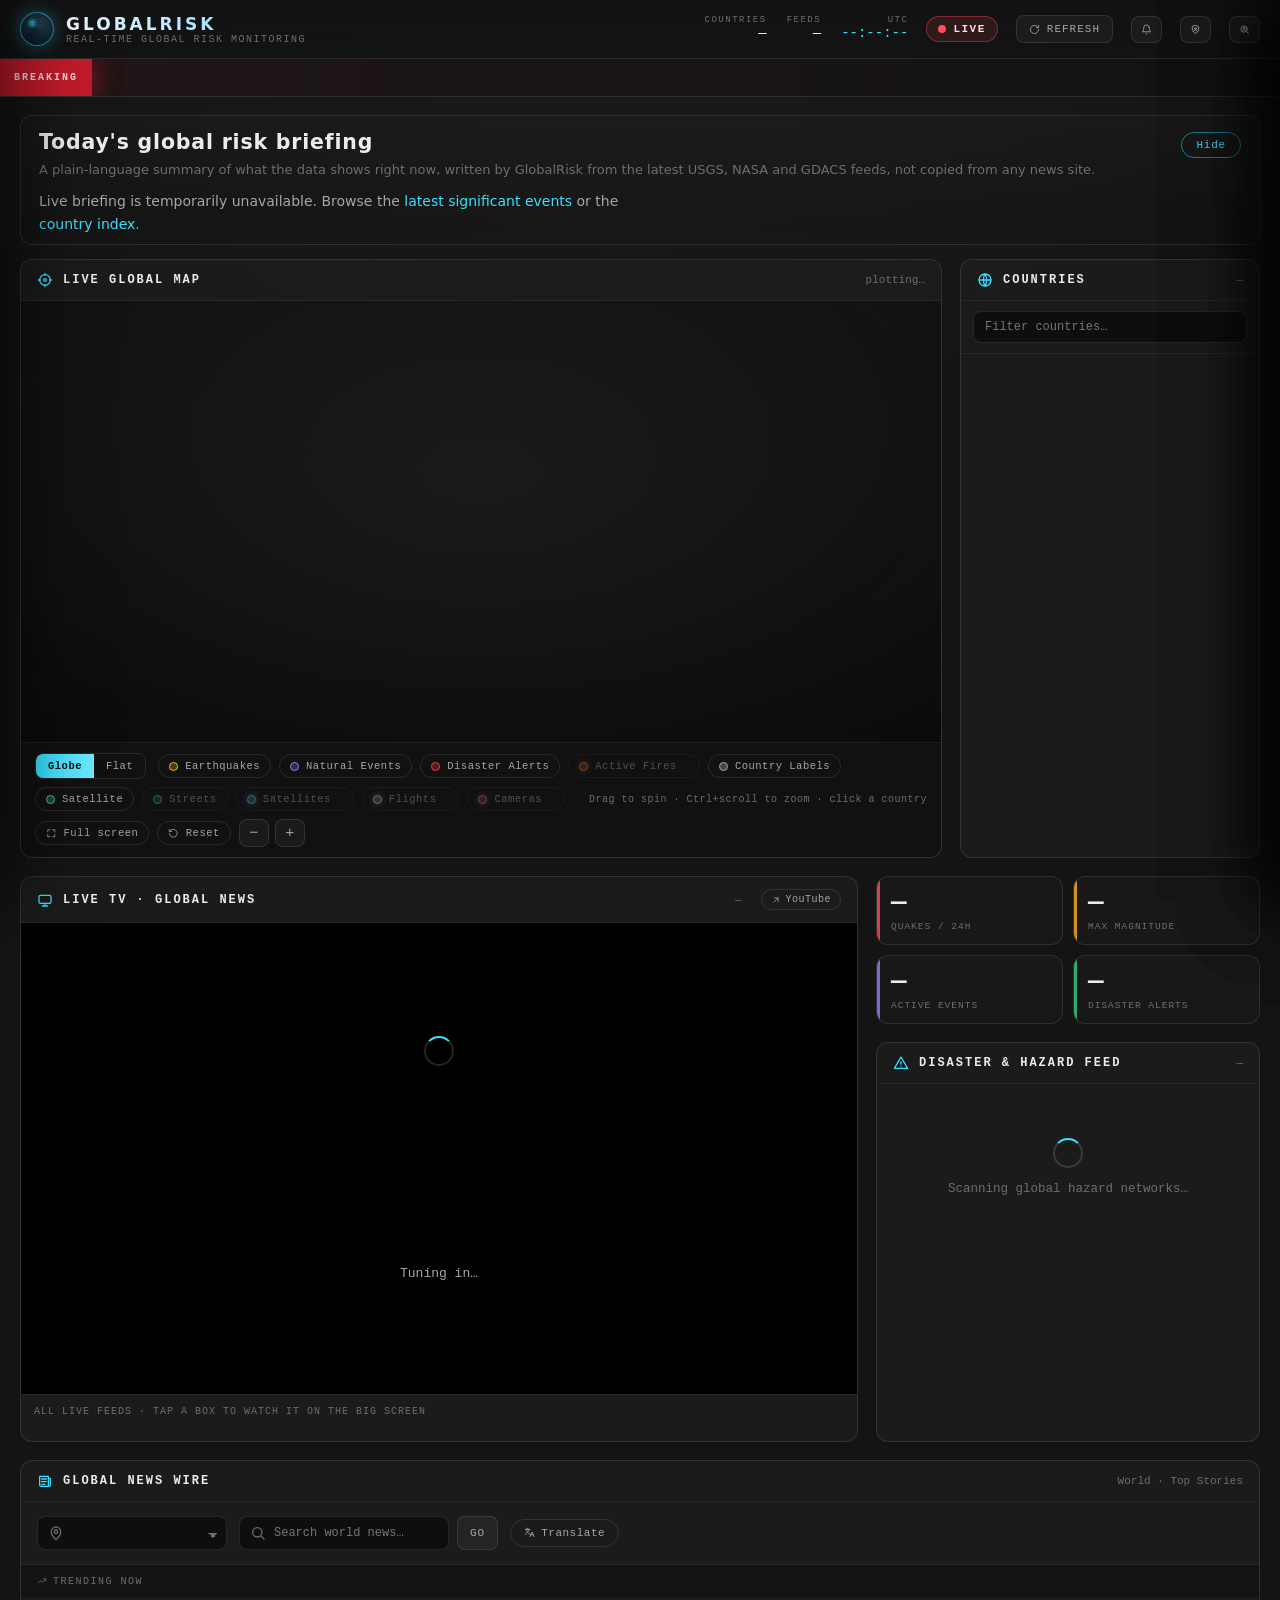
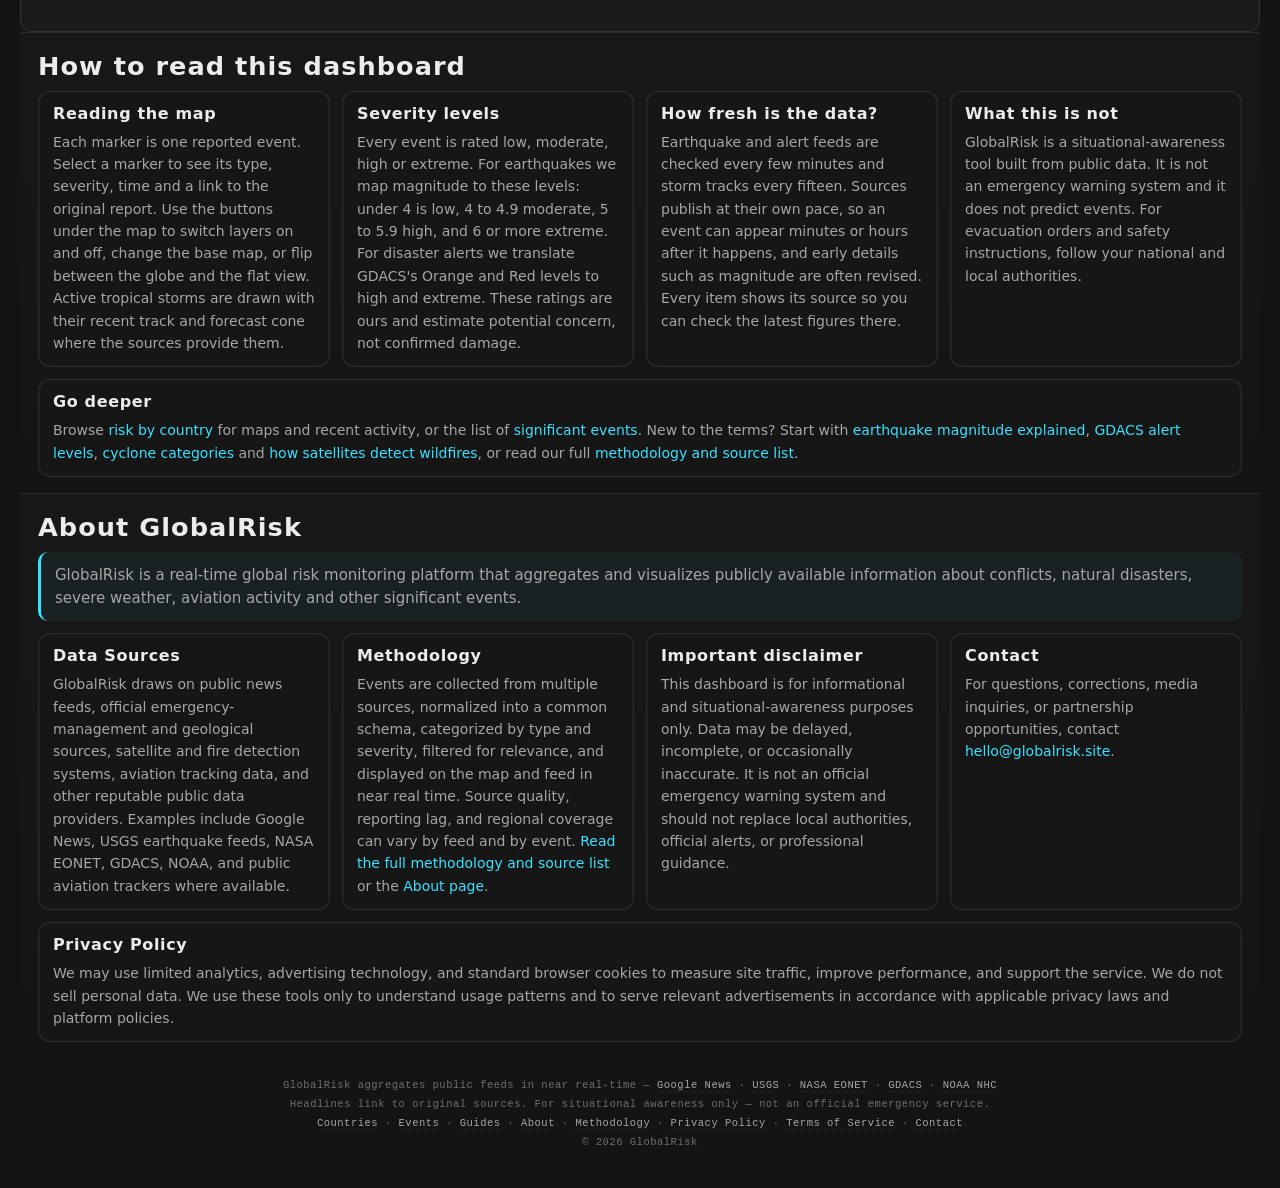
==== commit 86382f48: "Compact the phone layout On screens up to 620px: hide the clock so the brand fits, show a briefing p" ====
--- a/index.html
+++ b/index.html
@@ -334,6 +334,7 @@
         <div class="briefing-live" id="briefing-live">
           <p>Loading the latest briefing…</p>
         </div>
+        <button type="button" class="briefing-more" id="briefing-more" aria-expanded="false">Read the full briefing</button>
       </div>
     </section>
 
@@ -605,6 +606,7 @@
       </div>
 
       <div class="news-grid" id="news-grid"></div>
+      <button type="button" class="news-more" id="news-more" aria-expanded="false" hidden>Show more stories</button>
     </section>
 
     <section class="info-section" id="sec-guide" aria-label="How to read this dashboard">
@@ -802,6 +804,62 @@
       })();
     </script>
     <script>
+      /* Phone compaction helpers. All visual collapsing lives in a max-width:620px
+         media query, so on larger screens these classes have no effect. */
+      (function () {
+        var NEWS_PREVIEW = 8;
+
+        // Briefing preview → full text.
+        var sec = document.getElementById('sec-briefing'), more = document.getElementById('briefing-more');
+        if (sec && more) more.addEventListener('click', function () {
+          var full = sec.classList.toggle('full');
+          more.textContent = full ? 'Show less' : 'Read the full briefing';
+          more.setAttribute('aria-expanded', full ? 'true' : 'false');
+        });
+
+        // News: first few stories, then "show more". app.js re-renders the grid, so watch it.
+        var news = document.getElementById('sec-news'), grid = document.getElementById('news-grid'),
+            nbtn = document.getElementById('news-more');
+        function syncNews() {
+          if (!grid || !nbtn) return;
+          var n = grid.children.length, all = news.classList.contains('all');
+          nbtn.hidden = n <= NEWS_PREVIEW;
+          nbtn.textContent = all ? 'Show fewer stories' : 'Show ' + (n - NEWS_PREVIEW) + ' more stories';
+          nbtn.setAttribute('aria-expanded', all ? 'true' : 'false');
+        }
+        if (news && grid && nbtn) {
+          nbtn.addEventListener('click', function () {
+            var wasAll = news.classList.toggle('all') === false;
+            syncNews();
+            if (wasAll) news.scrollIntoView({ block: 'start' });
+          });
+          if ('MutationObserver' in window) new MutationObserver(syncNews).observe(grid, { childList: true });
+          syncNews();
+        }
+
+        // Info / About cards → tap-to-open accordions on phones only. On wider screens the
+        // cards are always open, so they are plain headings there (no button semantics).
+        var phone = window.matchMedia ? window.matchMedia('(max-width: 620px)') : null;
+        var heads = Array.prototype.slice.call(document.querySelectorAll('.info-section .info-card > h3'));
+        function syncAcc() {
+          var on = !!(phone && phone.matches);
+          heads.forEach(function (h) {
+            if (on) {
+              h.setAttribute('role', 'button'); h.setAttribute('tabindex', '0');
+              h.setAttribute('aria-expanded', h.parentNode.classList.contains('open') ? 'true' : 'false');
+            } else { h.removeAttribute('role'); h.removeAttribute('tabindex'); h.removeAttribute('aria-expanded'); }
+          });
+        }
+        heads.forEach(function (h) {
+          function toggle() { if (!(phone && phone.matches)) return; h.parentNode.classList.toggle('open'); syncAcc(); }
+          h.addEventListener('click', toggle);
+          h.addEventListener('keydown', function (e) { if (e.key === 'Enter' || e.key === ' ') { e.preventDefault(); toggle(); } });
+        });
+        if (phone) { if (phone.addEventListener) phone.addEventListener('change', syncAcc); else if (phone.addListener) phone.addListener(syncAcc); }
+        syncAcc();
+      })();
+    </script>
+    <script>
       /* Daily briefing: written server-side from the latest event data and injected here.
          The section keeps its static explanatory text if the request fails. */
       (function () {
@@ -815,6 +873,7 @@
       })();
     </script>
     <script defer src="/_vercel/insights/script.js"></script>
+    <script defer src="/_vercel/speed-insights/script.js"></script>
 </body>
 
 </html>
--- a/styles.css
+++ b/styles.css
@@ -1772,3 +1772,72 @@
 .briefing-toggle:hover { background: rgba(56, 225, 255, 0.08); }
 .briefing-top.collapsed { padding-bottom: 10px; }
 .briefing-top.collapsed #briefing-body { display: none; }
+
+/* ==========================================================================
+   Compact phone layout
+   ========================================================================== */
+/* The sticky ticker was see-through, so page text scrolled visibly behind it. */
+.ticker { background-color: #121212; }
+
+.briefing-more, .news-more { display: none; }
+
+@media (max-width: 620px) {
+  /* header: drop the clock so the brand isn't truncated to "GLO…" */
+  .readout { display: none; }
+  .brand h1 { font-size: 15px; }
+  .ticker { height: 32px; }
+
+  /* briefing: compact preview, full text one tap away */
+  .briefing-top { padding: 12px 14px 10px; margin-bottom: 12px; }
+  .info-section.briefing-top h2 { font-size: 16px; letter-spacing: 0.02em; margin: 0; }
+  .briefing-toggle { padding: 5px 11px; }
+  .briefing-intro { display: none; }
+  .briefing-live h3 { font-size: 14px; margin: 10px 0 6px; }
+  .briefing-top .briefing-live > h3:first-child { margin-top: 10px; color: var(--ink-dim); font-size: 12px; font-family: var(--mono); letter-spacing: 0.06em; text-transform: uppercase; }
+  .briefing-top .briefing-live p { font-size: 13.5px; line-height: 1.6; margin-bottom: 9px; }
+  .briefing-top .briefing-live ul.plain { font-size: 13px; line-height: 1.7; }
+  .briefing-top:not(.full) .briefing-live {
+    max-height: 200px; overflow: hidden;
+    -webkit-mask-image: linear-gradient(#000 65%, transparent); mask-image: linear-gradient(#000 65%, transparent);
+  }
+  .briefing-more, .news-more {
+    display: block; width: 100%; padding: 10px 14px; margin-top: 6px;
+    background: rgba(56, 225, 255, 0.06); color: var(--cyan); border: 1px solid var(--cyan-dim);
+    border-radius: var(--radius-sm); font-family: var(--mono); font-size: 11px; letter-spacing: 0.8px; cursor: pointer;
+  }
+  .news-more[hidden] { display: none; }
+  .news-more { width: calc(100% - 24px); margin: 0 12px 14px; }
+
+  /* live TV: channel grid → one swipeable row */
+  .tv-grid {
+    grid-template-columns: none; grid-auto-flow: column; grid-auto-columns: 42%;
+    overflow-x: auto; scroll-snap-type: x mandatory; scrollbar-width: none; -webkit-overflow-scrolling: touch;
+  }
+  .tv-grid::-webkit-scrollbar { display: none; }
+  .tv-box { scroll-snap-align: start; }
+  .tv-box:hover { transform: none; }
+
+  /* news: tighter cards, first stories only until "show more" */
+  .news-grid { gap: 8px; padding: 10px 12px 12px; }
+  .news-card { padding: 12px 13px; gap: 7px; }
+  .nc-title { font-size: 14.5px; line-height: 1.4; }
+  #sec-news:not(.all) .news-grid > :nth-child(n+9) { display: none; }
+
+  /* explanatory cards → accordions */
+  .info-section { padding: 16px 12px 12px; }
+  .info-section h2 { font-size: 20px; }
+  .info-section blockquote { font-size: 13.5px; padding: 10px 12px; }
+  .info-grid { gap: 8px; }
+  .info-card { padding: 0; }
+  .info-card > h3 {
+    display: flex; align-items: center; justify-content: space-between; gap: 10px;
+    margin: 0; padding: 13px 14px; cursor: pointer; font-size: 15px; -webkit-tap-highlight-color: transparent;
+  }
+  .info-card > h3::after { content: "+"; flex: none; font-family: var(--mono); font-size: 18px; color: var(--cyan); line-height: 1; }
+  .info-card.open > h3::after { content: "\2212"; }
+  .info-card > :not(h3) { padding: 0 14px 14px; }
+  .info-card:not(.open) > :not(h3) { display: none; }
+
+  /* footer: tighter lines */
+  .footer { line-height: 1.9; padding-left: 12px; padding-right: 12px; }
+}
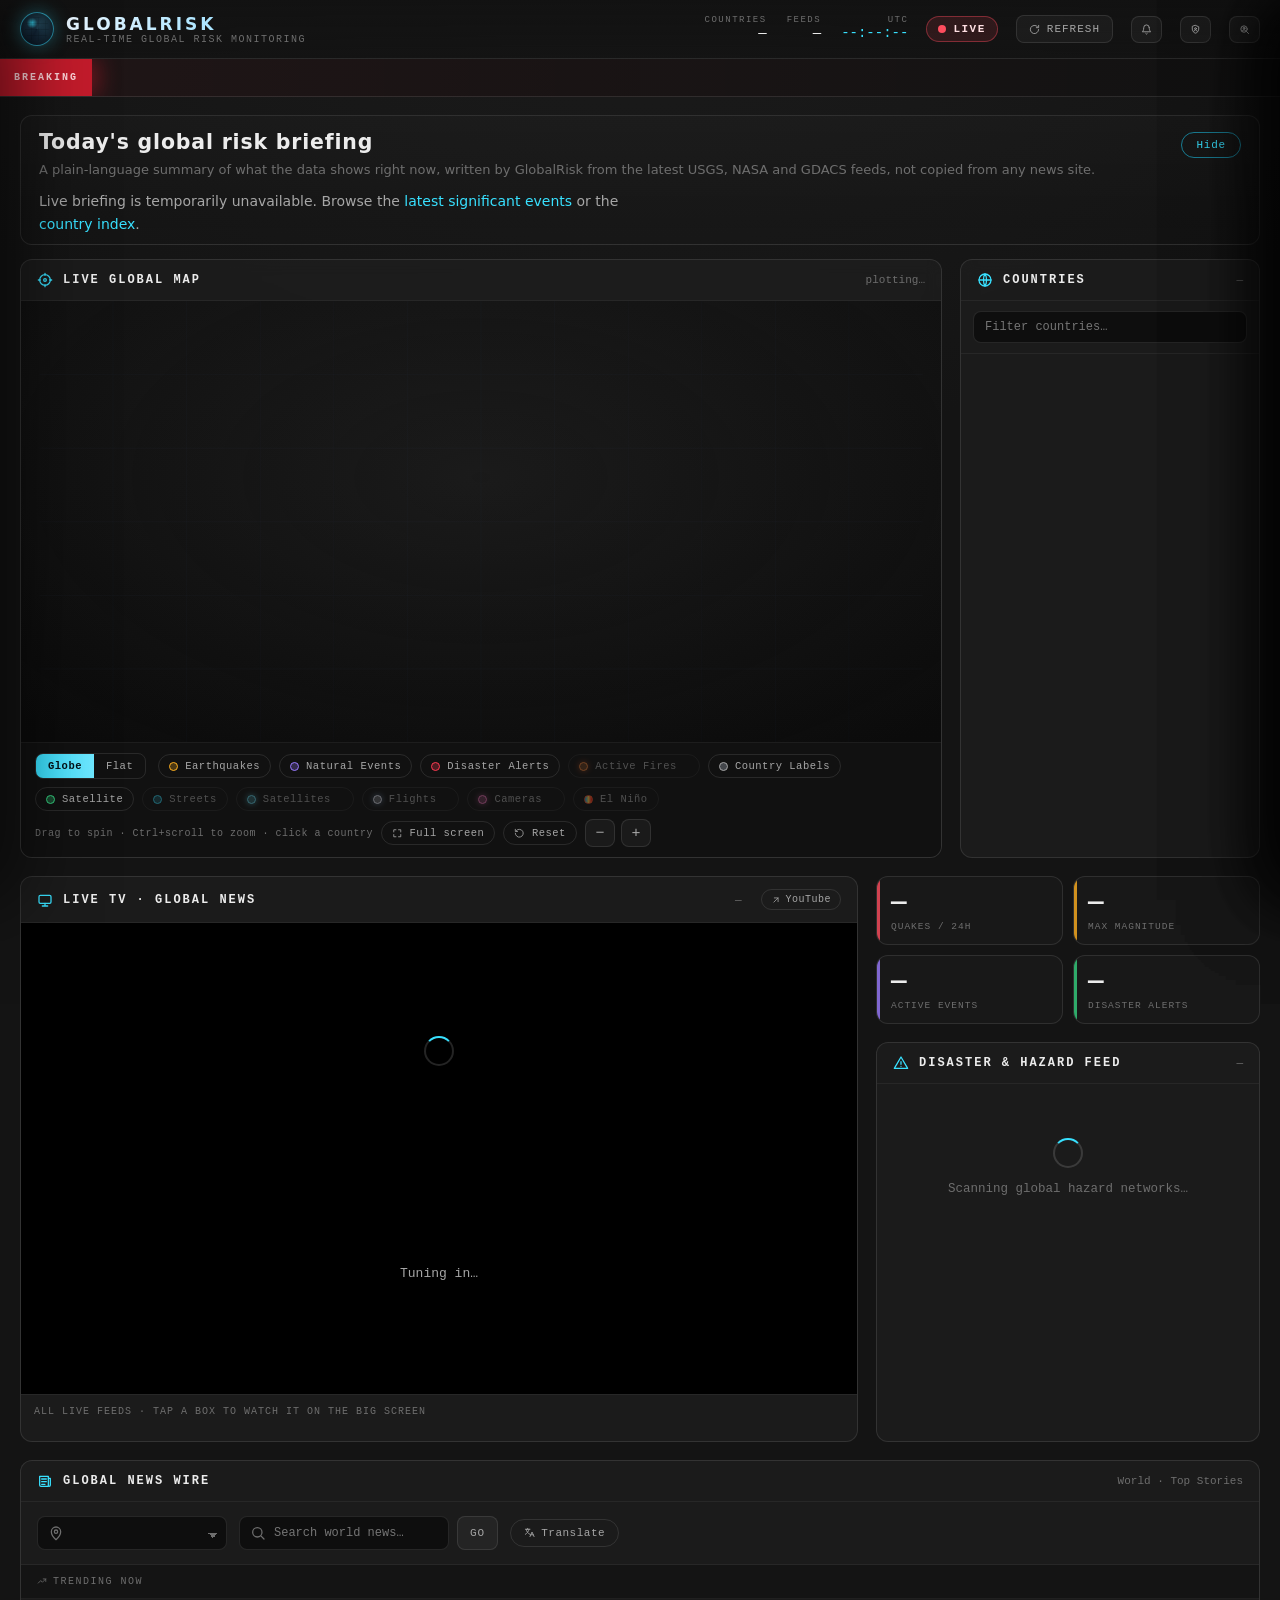
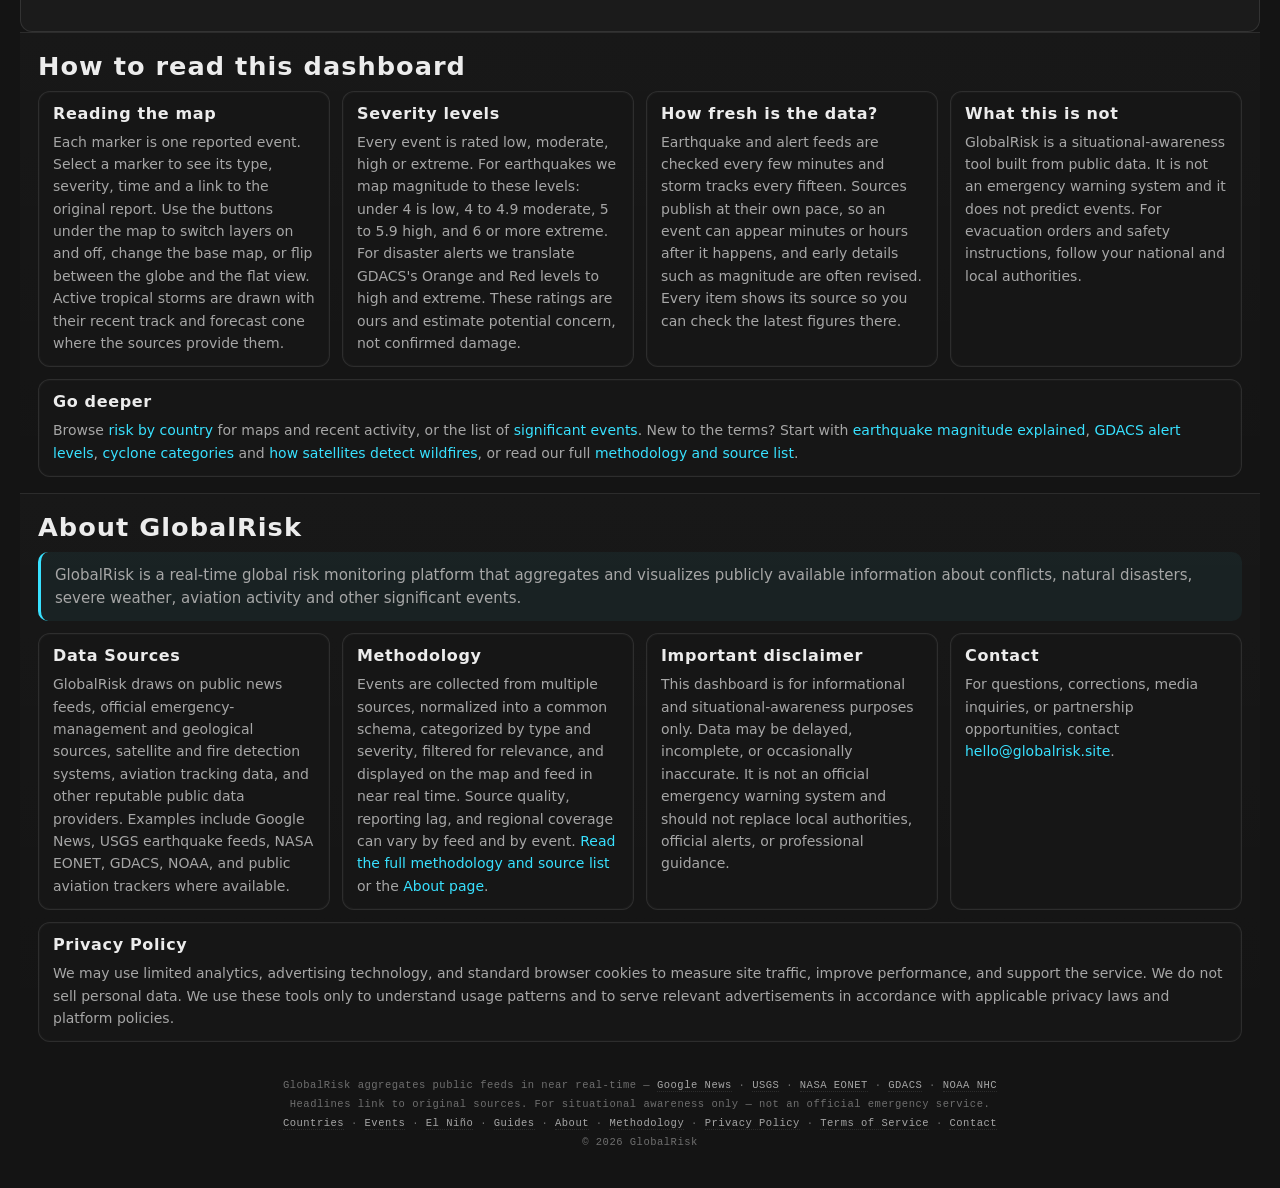
==== commit df472c23: "Add El Niño tracker and globe layer, fix blank satellite base map Add /el-nino: a Pacific sea temper" ====
--- a/index.html
+++ b/index.html
@@ -395,6 +395,13 @@
               <span class="fl-note" id="flight-note"></span>
             </div>
           </div>
+          <div class="enso-chip" id="enso-chip" hidden>
+            <div class="enso-chip-title">Sea temperature vs usual</div>
+            <div class="enso-chip-bar"></div>
+            <div class="enso-chip-ticks"><span>−3°C</span><span>0</span><span>+3°C</span></div>
+            <div class="enso-chip-note" id="enso-chip-state" role="status"></div>
+            <div class="enso-chip-note"><span id="enso-chip-date"></span> <a href="/el-nino">Full tracker</a></div>
+          </div>
           <div class="map-scale" id="map-scale"><span class="ms-bar"></span><span class="ms-txt"></span></div>
           <div class="map-credit" id="map-credit"></div>
         </div>
@@ -429,6 +436,7 @@
           <span class="layer-toggle cm off" id="toggle-cams"
             title="Public traffic cameras — click one for the authority's live view"><span
               class="swatch"></span>Cameras<span id="cam-count"></span></span>
+          <span class="layer-toggle en off" id="toggle-enso" title="El Niño: NASA sea temperature compared with usual, with the Niño regions outlined"><span class="swatch"></span>El Niño</span>
           <span class="grow"></span>
           <span class="map-hint" id="map-hint">Drag to spin · Ctrl+scroll to zoom · click a country</span>
           <span class="layer-toggle" id="toggle-fs" style="cursor:pointer" title="Full screen map"><svg class="i"
@@ -690,6 +698,7 @@
       Headlines link to original sources. For situational awareness only — not an official emergency service.<br />
       <a href="/countries">Countries</a> ·
       <a href="/events">Events</a> ·
+      <a href="/el-nino">El Niño</a> ·
       <a href="/guides">Guides</a> ·
       <a href="/about">About</a> ·
       <a href="/methodology">Methodology</a> ·
@@ -751,6 +760,7 @@
 
   <script src="world-data.js"></script>
   <script src="satellite.min.js"></script>
+  <script src="sst-colors.js"></script>
   <script src="app.js"></script>
   <script>
     /* Mobile HUD command bar — highlight the section currently in view.
--- a/styles.css
+++ b/styles.css
@@ -777,6 +777,9 @@
 }
 .map-tooltip.show { opacity: 1; transform: translateY(0); }
 .map-tooltip .tt-title { font-weight: 700; margin-bottom: 3px; }
+.map-tooltip .tt-coords { font-family: var(--mono); font-size: 10.5px; color: var(--ink-dim); white-space: nowrap; }
+.map-tooltip .tt-coords strong { color: var(--ink); }
+.map-tooltip .tt-title ~ .tt-coords, .map-tooltip .tt-meta ~ .tt-coords { margin-top: 4px; }
 .map-tooltip .tt-meta { font-family: var(--mono); font-size: 10.5px; color: var(--ink-dim); }
 .map-tooltip .tt-sev { display: inline-block; padding: 1px 6px; border-radius: 4px; font-family: var(--mono); font-size: 9.5px; letter-spacing: 0.5px; margin-top: 5px; }
 .map-tooltip .tt-rows { display: flex; flex-direction: column; gap: 2px; margin: 4px 0; }
@@ -1841,3 +1844,160 @@
   /* footer: tighter lines */
   .footer { line-height: 1.9; padding-left: 12px; padding-right: 12px; }
 }
+
+/* ---------- El Niño tracker (/el-nino) ---------------------------------- */
+.layer-toggle.en .swatch { border-color: #ff5a2a; background: linear-gradient(90deg, #00a2ff, #ffd24a, #f90113); }
+.enso-canvas { opacity: 0.92; }
+#enso-layer, #enso-boxes { display: none; pointer-events: none; }
+#map.enso:not(.globe) #enso-layer, #map.enso:not(.globe) #enso-boxes { display: block; }
+#map.enso:not(.globe) #enso-layer { opacity: 0.92; }
+#enso-boxes rect { fill: none; stroke: #fff; stroke-width: 1; stroke-dasharray: 4 3; vector-effect: non-scaling-stroke; }
+#enso-boxes rect.main { stroke-width: 2; stroke-dasharray: none; }
+#enso-boxes text { fill: #fff; font: 7px system-ui, sans-serif; paint-order: stroke; stroke: rgba(0,0,0,0.85); stroke-width: 2px; }
+/* These two paint opaquely over the canvases when the satellite layer is off. */
+#map.globe.enso .g-ocean, #map.globe.enso .g-shade { display: none; }
+.enso-chip {
+  position: absolute; left: 10px; bottom: 28px; z-index: 12; width: 196px; padding: 8px 10px;
+  background: rgba(13,13,13,0.86); border: 1px solid var(--line); border-radius: 8px; font-size: 11px; color: var(--ink);
+}
+.enso-chip[hidden] { display: none; }
+.enso-chip-title { font-weight: 600; margin-bottom: 5px; }
+.enso-chip-bar {
+  height: 8px; border-radius: 2px; background: linear-gradient(90deg,
+    rgb(107,0,219) 0%, rgb(150,0,202) 5%, rgb(0,148,255) 16.7%, rgb(136,255,132) 33.3%, rgb(202,202,183) 50%,
+    rgb(255,182,1) 66.7%, rgb(249,1,19) 83.3%, rgb(211,0,133) 91.7%, rgb(128,0,0) 100%);
+}
+.enso-chip-ticks { display: flex; justify-content: space-between; font-size: 10px; color: var(--ink-dim); margin: 2px 0 4px; }
+.enso-chip-note { font-size: 10.5px; line-height: 1.45; color: var(--ink-dim); }
+.enso-chip-note:empty { display: none; }
+@media (max-width: 720px) {
+  .enso-chip { width: 142px; padding: 6px 8px; font-size: 10px; bottom: 26px; }
+  #enso-chip-state { display: none; }
+  .enso-chip-note { font-size: 9.5px; }
+}
+.enso-chip a { color: var(--cyan); text-decoration: none; white-space: nowrap; }
+.enso-chip a:hover { text-decoration: underline; }
+.legal-page.wide .legal-header, .legal-page.wide .legal-shell { max-width: none; }
+.enso-cols { display: grid; grid-template-columns: 1fr 1fr; gap: 6px 44px; align-items: start; margin-top: 8px; }
+.enso-cols > div { min-width: 0; }
+.enso .enso-status { display: flex; flex-wrap: wrap; align-items: center; gap: 10px; margin-bottom: 10px; }
+.enso-pill {
+  display: inline-block; padding: 4px 11px; border-radius: 999px; font-size: 13px; font-weight: 600;
+  color: var(--ink); background: rgba(255,138,61,0.16); border: 1px solid rgba(255,138,61,0.55);
+}
+.enso-status-src { font-size: 13px; color: var(--ink-dim); }
+.enso .enso-synopsis { font-size: 17px; line-height: 1.5; color: var(--ink); margin-bottom: 8px; }
+.enso .enso-source { font-size: 12.5px; line-height: 1.5; color: var(--ink-faint); margin: 8px 0 0; }
+.enso .enso-source a { color: var(--ink-dim); text-decoration: underline; }
+.enso-stats { display: grid; grid-template-columns: repeat(3, 1fr); gap: 10px; margin: 18px 0; }
+.enso-stat { padding: 13px 15px; border: 1px solid var(--line); border-radius: 12px; background: rgba(255,255,255,0.02); }
+.enso-stat-label { font-size: 12.5px; color: var(--ink-dim); }
+.enso-stat-value { font-size: 30px; font-weight: 700; line-height: 1.25; color: var(--ink); font-variant-numeric: tabular-nums; }
+.enso-stat-note { font-size: 12px; line-height: 1.45; color: var(--ink-faint); }
+
+.enso-map-block { margin: 18px 0 8px; scroll-margin-top: 12px; }
+.enso-controls { display: flex; flex-wrap: wrap; align-items: center; gap: 8px 14px; margin-bottom: 10px; }
+.enso-seg-btns { display: inline-flex; border: 1px solid var(--line); border-radius: 8px; overflow: hidden; }
+.enso-seg-btns button {
+  background: transparent; border: 0; color: var(--ink-dim); font: inherit; font-size: 13px;
+  padding: 7px 12px; cursor: pointer; min-height: 34px;
+}
+.enso-seg-btns button.on { background: rgba(56,225,255,0.14); color: var(--ink); }
+.enso-check { display: inline-flex; align-items: center; gap: 6px; font-size: 13px; color: var(--ink-dim); cursor: pointer; }
+.enso-btn {
+  background: rgba(255,255,255,0.04); border: 1px solid var(--line); border-radius: 8px; color: var(--ink);
+  font: inherit; font-size: 13px; padding: 6px 11px; cursor: pointer; min-height: 34px;
+}
+.enso-btn:hover:not(:disabled) { background: rgba(255,255,255,0.09); }
+.enso-btn:disabled { opacity: 0.35; cursor: default; }
+.enso-reset { margin-left: auto; }
+.enso-map {
+  position: relative; height: min(80vh, 920px); min-height: 320px; border-radius: 12px; overflow: hidden;
+  border: 1px solid var(--line); background: #0a0d12; cursor: grab; touch-action: none; user-select: none;
+}
+.enso-map.dragging { cursor: grabbing; }
+.enso-map:focus-visible { outline: 2px solid var(--cyan); outline-offset: 2px; }
+.enso-map canvas { position: absolute; inset: 0; width: 100%; height: 100%; display: block; }
+.enso-zoom { position: absolute; top: 10px; right: 10px; display: grid; gap: 4px; }
+.enso-zoom button {
+  width: 34px; height: 34px; border-radius: 8px; border: 1px solid var(--line); background: rgba(13,13,13,0.85);
+  color: var(--ink); font-size: 18px; line-height: 1; cursor: pointer;
+}
+.enso-map-status {
+  position: absolute; left: 10px; bottom: 10px; font-size: 12px; color: var(--ink); pointer-events: none;
+  background: rgba(13,13,13,0.8); border-radius: 6px; padding: 3px 8px;
+}
+.enso-map-status:empty { display: none; }
+.enso-tip {
+  position: absolute; z-index: 2; pointer-events: none; white-space: nowrap; font-size: 12px; color: var(--ink-dim);
+  background: rgba(13,13,13,0.94); border: 1px solid var(--line); border-radius: 6px; padding: 4px 8px;
+}
+.enso-tip[hidden] { display: none; }
+.enso-tip strong { color: var(--ink); }
+.enso-dates { display: flex; align-items: center; gap: 8px; margin-top: 10px; flex-wrap: wrap; }
+.enso-dates input[type=range] { flex: 1 1 200px; min-width: 120px; accent-color: var(--cyan); }
+.enso-dates output { flex: 0 0 auto; min-width: 170px; font-size: 13px; color: var(--ink); font-variant-numeric: tabular-nums; }
+.enso-legend { margin-top: 12px; max-width: 560px; }
+.enso-legend-title { font-size: 12.5px; color: var(--ink-dim); margin-bottom: 5px; }
+.enso-legend-bar { height: 11px; border-radius: 3px; }
+.enso-legend-ticks { position: relative; height: 16px; font-size: 11px; color: var(--ink-dim); font-variant-numeric: tabular-nums; }
+.enso-legend-ticks span { position: absolute; top: 2px; transform: translateX(-50%); }
+.enso-legend-ends { display: flex; justify-content: space-between; font-size: 11px; color: var(--ink-faint); margin-top: 2px; }
+
+.enso-howto { margin: 0; padding-left: 20px; }
+.enso-howto li { margin-bottom: 9px; line-height: 1.6; font-size: 15px; }
+.enso strong { color: var(--ink); }
+#how-to-read { scroll-margin-top: 12px; }
+
+.enso-gauge { position: relative; padding-top: 12px; margin: 4px 0 8px; }
+.enso-gauge-marker {
+  position: absolute; top: 0; width: 0; height: 0; transform: translateX(-6px);
+  border-left: 6px solid transparent; border-right: 6px solid transparent; border-top: 9px solid var(--ink);
+}
+.enso-gauge-bar { display: flex; gap: 2px; }
+.enso-seg { min-width: 0; }
+.enso-seg::before { content: ""; display: block; height: 12px; border-radius: 2px; background: #555; }
+.enso-seg span { display: block; font-size: 11px; color: var(--ink-dim); margin-top: 4px; white-space: nowrap; overflow: hidden; text-overflow: ellipsis; }
+.enso-seg-short { display: none !important; }
+.enso-seg-nina::before { background: #2f7fd6; }
+.enso-seg-neutral::before { background: #6a6f76; }
+.enso-seg-weak::before { background: #ffd24a; }
+.enso-seg-moderate::before { background: #ffa51f; }
+.enso-seg-strong::before { background: #fb6a1c; }
+.enso-seg-vstrong::before { background: #e0273a; }
+
+.enso-table-wrap { overflow-x: auto; }
+.enso-table { width: 100%; border-collapse: collapse; font-size: 13.5px; }
+.enso-table th, .enso-table td { padding: 8px 10px; text-align: left; border-bottom: 1px solid var(--line-soft); white-space: nowrap; font-variant-numeric: tabular-nums; }
+.enso-table thead th { color: var(--ink-faint); font-weight: 500; font-size: 12px; }
+.enso-table tbody th { color: var(--ink); font-weight: 600; }
+.enso-table tbody th span { display: block; font-weight: 400; font-size: 11.5px; color: var(--ink-faint); }
+.enso-trend { position: relative; height: 240px; touch-action: pan-y; }
+.enso-trend svg { display: block; }
+.enso-grid { stroke: var(--line-soft); }
+.enso-axis { stroke: var(--line); }
+.enso-threshold { stroke: var(--ink-faint); stroke-dasharray: 4 4; }
+.enso-tick { font-size: 11px; fill: var(--ink-dim); font-variant-numeric: tabular-nums; }
+.enso-line { fill: none; stroke: var(--cyan); stroke-width: 2; stroke-linejoin: round; stroke-linecap: round; }
+.enso-dot { fill: var(--cyan); stroke: #161616; stroke-width: 2; }
+.enso-end { font-size: 13px; font-weight: 600; fill: var(--ink); }
+.enso-cross { stroke: var(--ink-faint); }
+.enso-details { margin-top: 10px; font-size: 13.5px; color: var(--ink-dim); }
+.enso-details summary { cursor: pointer; margin-bottom: 6px; }
+@media (max-width: 1000px) {
+  .enso-cols { grid-template-columns: minmax(0, 1fr); }
+}
+@media (max-width: 640px) {
+  .enso-stats { gap: 6px; margin: 14px 0; }
+  .enso-stat { padding: 9px 9px; border-radius: 10px; }
+  .enso-stat-label { font-size: 11px; line-height: 1.3; }
+  .enso-stat-value { font-size: 20px; }
+  .enso-stat-note { font-size: 10.5px; }
+  .enso-stat-note + .enso-stat-note { display: none; }
+  .enso-reset { margin-left: 0; }
+  .enso-seg span { font-size: 9.5px; }
+  .enso-seg-long { display: none !important; }
+  .enso-seg-short { display: block !important; }
+  .enso-map { height: 58vh; }
+  .enso-dates output { min-width: 0; flex-basis: 100%; }
+}
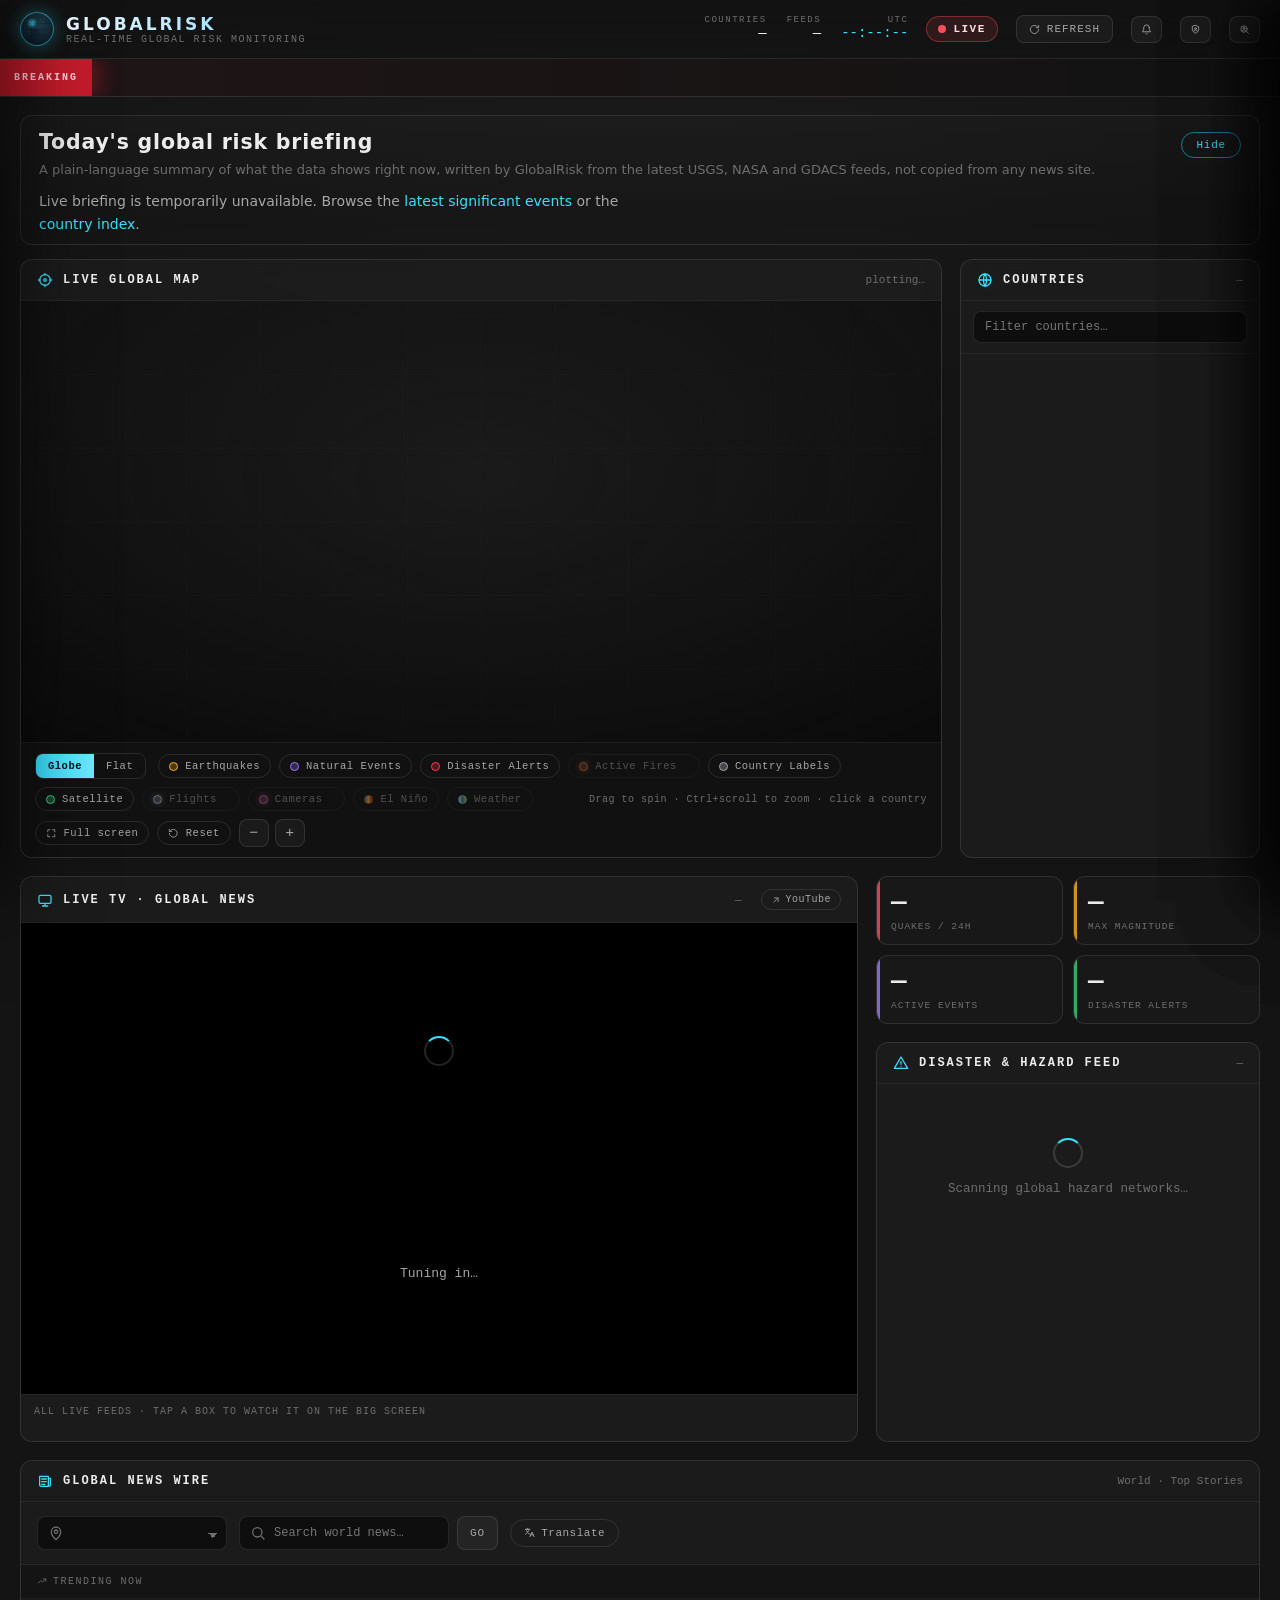
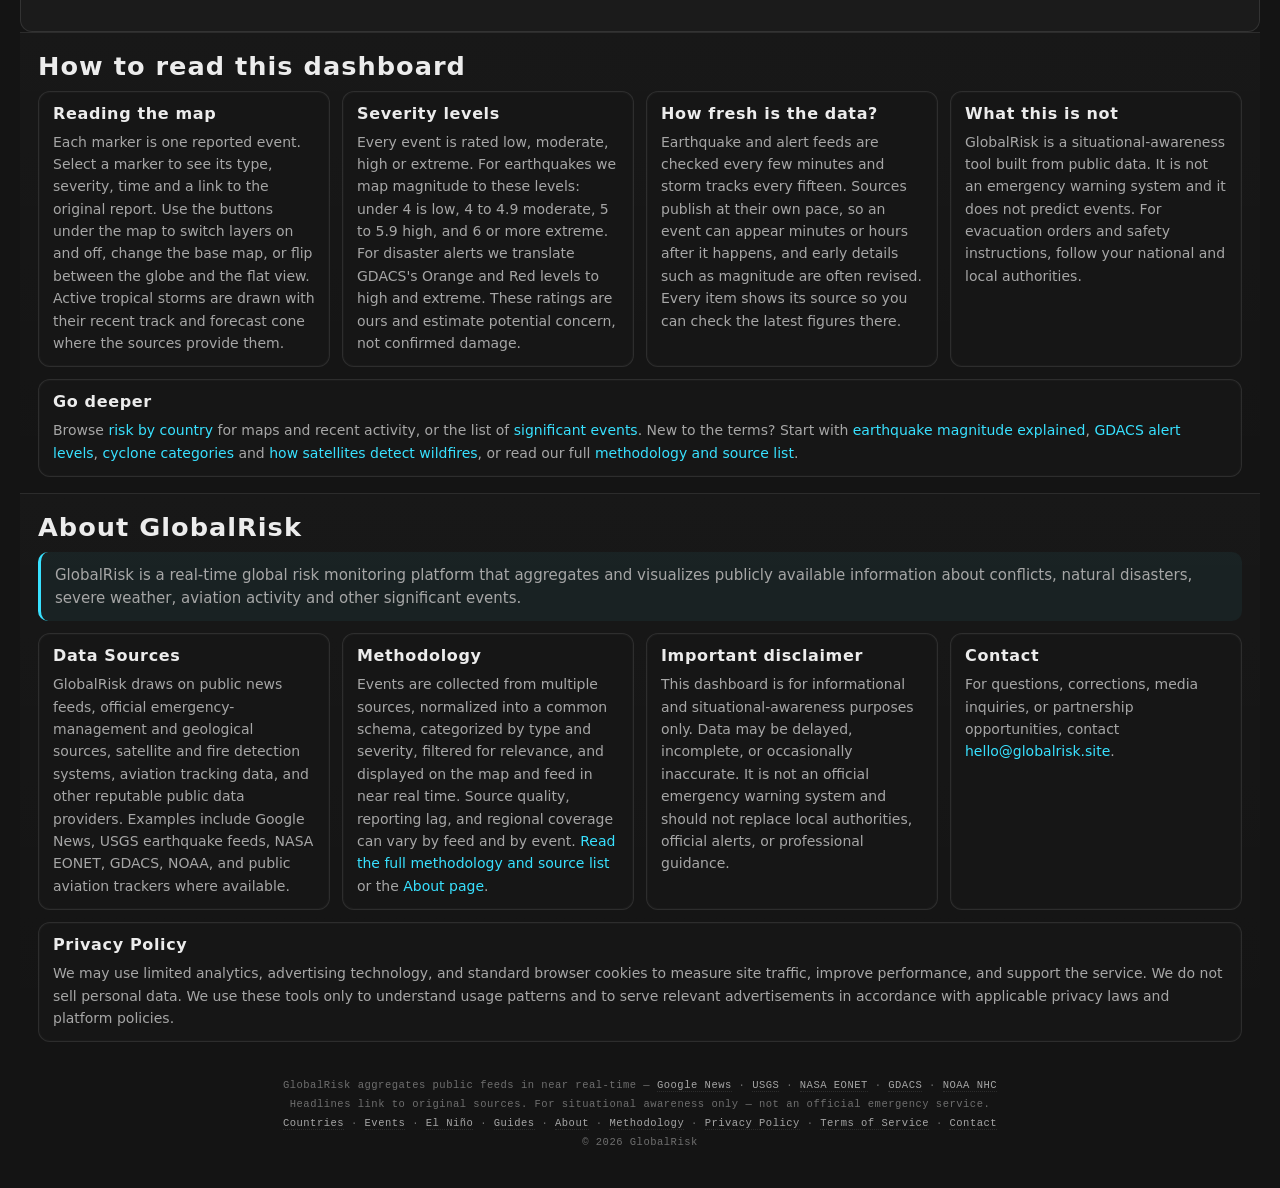
==== commit fc53f351: "Add Zoom Earth-style weather layer, keyless fires, drop Streets Weather layer with a timeline (play," ====
--- a/index.html
+++ b/index.html
@@ -395,12 +395,36 @@
               <span class="fl-note" id="flight-note"></span>
             </div>
           </div>
+          <div class="map-chips">
+          <div class="enso-chip wx-chip" id="wx-chip" hidden>
+            <div class="wx-seg" role="group" aria-label="Weather layer">
+              <button type="button" data-wx="satellite" class="active" aria-pressed="true">Satellite</button>
+              <button type="button" data-wx="rain" aria-pressed="false">Rain</button>
+              <button type="button" data-wx="wind" aria-pressed="false">Wind</button>
+              <button type="button" data-wx="temp" aria-pressed="false">Temp</button>
+              <button type="button" data-wx="humidity" aria-pressed="false">Humidity</button>
+              <button type="button" data-wx="pressure" aria-pressed="false">Pressure</button>
+            </div>
+            <div class="enso-chip-title" id="wx-title">Satellite · infrared</div>
+            <div class="enso-chip-bar" id="wx-bar"></div>
+            <div class="enso-chip-ticks" id="wx-ticks"></div>
+            <div class="enso-chip-note" id="wx-state" role="status"></div>
+          </div>
           <div class="enso-chip" id="enso-chip" hidden>
             <div class="enso-chip-title">Sea temperature vs usual</div>
             <div class="enso-chip-bar"></div>
             <div class="enso-chip-ticks"><span>−3°C</span><span>0</span><span>+3°C</span></div>
             <div class="enso-chip-note" id="enso-chip-state" role="status"></div>
             <div class="enso-chip-note"><span id="enso-chip-date"></span> <a href="/el-nino">Full tracker</a></div>
+          </div>
+          </div>
+          <div class="wx-time" id="wx-time" hidden>
+            <button type="button" class="wx-play" id="wx-play" aria-label="Play" title="Play"><svg viewBox="0 0 24 24" aria-hidden="true"><path class="i-play" d="M8 5v14l11-7z"/><path class="i-pause" d="M7 5h4v14H7zM13 5h4v14h-4z"/></svg></button>
+            <div class="wx-time-main">
+              <div class="wx-time-label"><span id="wx-when"></span><span class="wx-rel" id="wx-rel"></span></div>
+              <input type="range" id="wx-slider" min="0" max="1000" value="0" aria-label="Weather time">
+            </div>
+            <button type="button" class="wx-now" id="wx-now">Now</button>
           </div>
           <div class="map-scale" id="map-scale"><span class="ms-bar"></span><span class="ms-txt"></span></div>
           <div class="map-credit" id="map-credit"></div>
@@ -425,11 +449,6 @@
               id="fire-count"></span></span>
           <span class="layer-toggle l" id="toggle-labels"><span class="swatch"></span>Country Labels</span>
           <span class="layer-toggle s" id="toggle-sat"><span class="swatch"></span>Satellite</span>
-          <span class="layer-toggle st off" id="toggle-streets"
-            title="Street map — road names and building footprints instead of satellite photography"><span
-              class="swatch"></span>Streets</span>
-          <span class="layer-toggle o off" id="toggle-orbits" title="Live satellites in orbit (Starlink, ISS…)"><span
-              class="swatch"></span>Satellites<span id="orbit-count"></span></span>
           <span class="layer-toggle fp off" id="toggle-flights"
             title="Live aircraft from ADS-B — zoom in for callsigns, type and altitude"><span
               class="swatch"></span>Flights<span id="flight-count"></span></span>
@@ -437,6 +456,7 @@
             title="Public traffic cameras — click one for the authority's live view"><span
               class="swatch"></span>Cameras<span id="cam-count"></span></span>
           <span class="layer-toggle en off" id="toggle-enso" title="El Niño: NASA sea temperature compared with usual, with the Niño regions outlined"><span class="swatch"></span>El Niño</span>
+          <span class="layer-toggle wx off" id="toggle-wx" title="Weather: live satellite and rain imagery, plus wind, temperature, humidity and pressure forecasts"><span class="swatch"></span>Weather</span>
           <span class="grow"></span>
           <span class="map-hint" id="map-hint">Drag to spin · Ctrl+scroll to zoom · click a country</span>
           <span class="layer-toggle" id="toggle-fs" style="cursor:pointer" title="Full screen map"><svg class="i"
--- a/styles.css
+++ b/styles.css
@@ -706,7 +706,6 @@
 .layer-toggle.a .swatch { border-color: var(--sev-extreme); background: rgba(255,59,82,0.25); }
 .layer-toggle.l .swatch { border-color: var(--ink-dim); background: rgba(223,234,255,0.25); }
 .layer-toggle.s .swatch { border-color: var(--green); background: rgba(53,208,127,0.28); }
-.layer-toggle.st .swatch { border-color: var(--cyan); background: rgba(56,225,255,0.28); }
 .layer-toggle.fp .swatch { border-color: #ecf1ff; background: rgba(236,241,255,0.35); box-shadow: 0 0 6px rgba(160,200,255,0.55); }
 .layer-toggle.cm .swatch { border-color: #ff7ac6; background: rgba(255,122,198,0.35); box-shadow: 0 0 6px rgba(255,122,198,0.5); }
 #cam-count { margin-left: 5px; color: var(--ink-faint); font-variant-numeric: tabular-nums; }
@@ -1856,8 +1855,12 @@
 #enso-boxes text { fill: #fff; font: 7px system-ui, sans-serif; paint-order: stroke; stroke: rgba(0,0,0,0.85); stroke-width: 2px; }
 /* These two paint opaquely over the canvases when the satellite layer is off. */
 #map.globe.enso .g-ocean, #map.globe.enso .g-shade { display: none; }
+.map-chips {
+  position: absolute; left: 10px; bottom: 28px; z-index: 12;
+  display: flex; flex-direction: column; gap: 6px; pointer-events: none;
+}
 .enso-chip {
-  position: absolute; left: 10px; bottom: 28px; z-index: 12; width: 196px; padding: 8px 10px;
+  pointer-events: auto; width: 196px; padding: 8px 10px;
   background: rgba(13,13,13,0.86); border: 1px solid var(--line); border-radius: 8px; font-size: 11px; color: var(--ink);
 }
 .enso-chip[hidden] { display: none; }
@@ -1871,12 +1874,67 @@
 .enso-chip-note { font-size: 10.5px; line-height: 1.45; color: var(--ink-dim); }
 .enso-chip-note:empty { display: none; }
 @media (max-width: 720px) {
-  .enso-chip { width: 142px; padding: 6px 8px; font-size: 10px; bottom: 26px; }
+  .map-chips { bottom: 26px; }
+  .enso-chip { width: 142px; padding: 6px 8px; font-size: 10px; }
+  #wx-state { display: none; }
+  .wx-seg button { padding: 3px 0; font-size: 9.5px; }
   #enso-chip-state { display: none; }
   .enso-chip-note { font-size: 9.5px; }
 }
 .enso-chip a { color: var(--cyan); text-decoration: none; white-space: nowrap; }
 .enso-chip a:hover { text-decoration: underline; }
+
+/* ---------- Weather layer (clouds / humidity / wind) -------------------- */
+.layer-toggle.wx .swatch { border-color: #9fd3ff; background: linear-gradient(90deg, #e8f4ff, #35978f, #e0d040); }
+#wx-flat { display: none; pointer-events: none; overflow: hidden; }
+#map.wx:not(.globe) #wx-flat { display: block; }
+#wx-flat canvas { position: absolute; left: 0; top: 0; width: 100%; height: 100%; display: block; }
+/* The SVG ocean would cover the weather canvas; drawWx paints the sea back in. */
+#map.globe.wx .g-ocean, #map.globe.wx .g-shade { display: none; }
+/* Land fills would hide the weather over land, so outline the countries instead. */
+#map.wx:not(.sat) .country { fill: rgba(255,255,255,0.04); stroke: rgba(255,255,255,0.45); }
+#map.wx:not(.sat) .country:hover { fill: rgba(56,225,255,0.16); }
+.wx-seg { display: grid; grid-template-columns: repeat(3, 1fr); gap: 2px; margin-bottom: 7px; padding: 2px; border: 1px solid var(--line); border-radius: 6px; }
+.wx-seg button {
+  flex: 1; padding: 4px 0; border: 0; border-radius: 4px; background: transparent; color: var(--ink-dim);
+  font: inherit; font-size: 10.5px; cursor: pointer;
+}
+.wx-seg button:hover { color: var(--ink); }
+.wx-seg button.active { background: rgba(56,225,255,0.16); color: var(--ink); }
+.wx-seg button:focus-visible { outline: 2px solid var(--cyan); outline-offset: 1px; }
+
+/* Timeline bar, bottom centre of the map (Zoom Earth style) */
+.wx-time {
+  position: absolute; left: 50%; bottom: 28px; transform: translateX(-50%); z-index: 12;
+  display: flex; align-items: center; gap: 10px; width: min(440px, calc(100% - 240px)); padding: 7px 10px;
+  background: rgba(13,13,13,0.86); border: 1px solid var(--line); border-radius: 12px; color: var(--ink);
+}
+.wx-time[hidden] { display: none; }
+.wx-play {
+  flex: none; width: 34px; height: 34px; border-radius: 50%; border: 1px solid var(--line);
+  background: rgba(56,225,255,0.12); color: var(--ink); cursor: pointer; display: grid; place-items: center; padding: 0;
+}
+.wx-play svg { width: 16px; height: 16px; fill: currentColor; }
+.wx-play .i-pause, .wx-play.playing .i-play { display: none; }
+.wx-play.playing .i-pause { display: inline; }
+.wx-play:hover { background: rgba(56,225,255,0.22); }
+.wx-time-main { flex: 1; min-width: 0; }
+.wx-time-label { display: flex; justify-content: space-between; gap: 8px; font-size: 11.5px; font-weight: 600; margin-bottom: 3px; white-space: nowrap; }
+.wx-rel { color: var(--cyan); font-weight: 500; }
+#wx-slider { width: 100%; margin: 0; accent-color: var(--cyan); cursor: pointer; }
+.wx-now {
+  flex: none; padding: 6px 10px; border-radius: 8px; border: 1px solid var(--line); background: transparent;
+  color: var(--ink); font: inherit; font-size: 11px; cursor: pointer;
+}
+.wx-now:disabled { opacity: 0.4; cursor: default; }
+.wx-play:focus-visible, .wx-now:focus-visible, #wx-slider:focus-visible { outline: 2px solid var(--cyan); outline-offset: 2px; }
+@media (max-width: 720px) {
+  .wx-time { left: auto; right: 8px; transform: none; bottom: 26px; width: calc(100% - 172px); gap: 6px; padding: 5px 7px; }
+  .wx-play { width: 28px; height: 28px; }
+  .wx-now { display: none; }
+  .wx-time-label { font-size: 10px; }
+  .wx-rel { display: none; }
+}
 .legal-page.wide .legal-header, .legal-page.wide .legal-shell { max-width: none; }
 .enso-cols { display: grid; grid-template-columns: 1fr 1fr; gap: 6px 44px; align-items: start; margin-top: 8px; }
 .enso-cols > div { min-width: 0; }
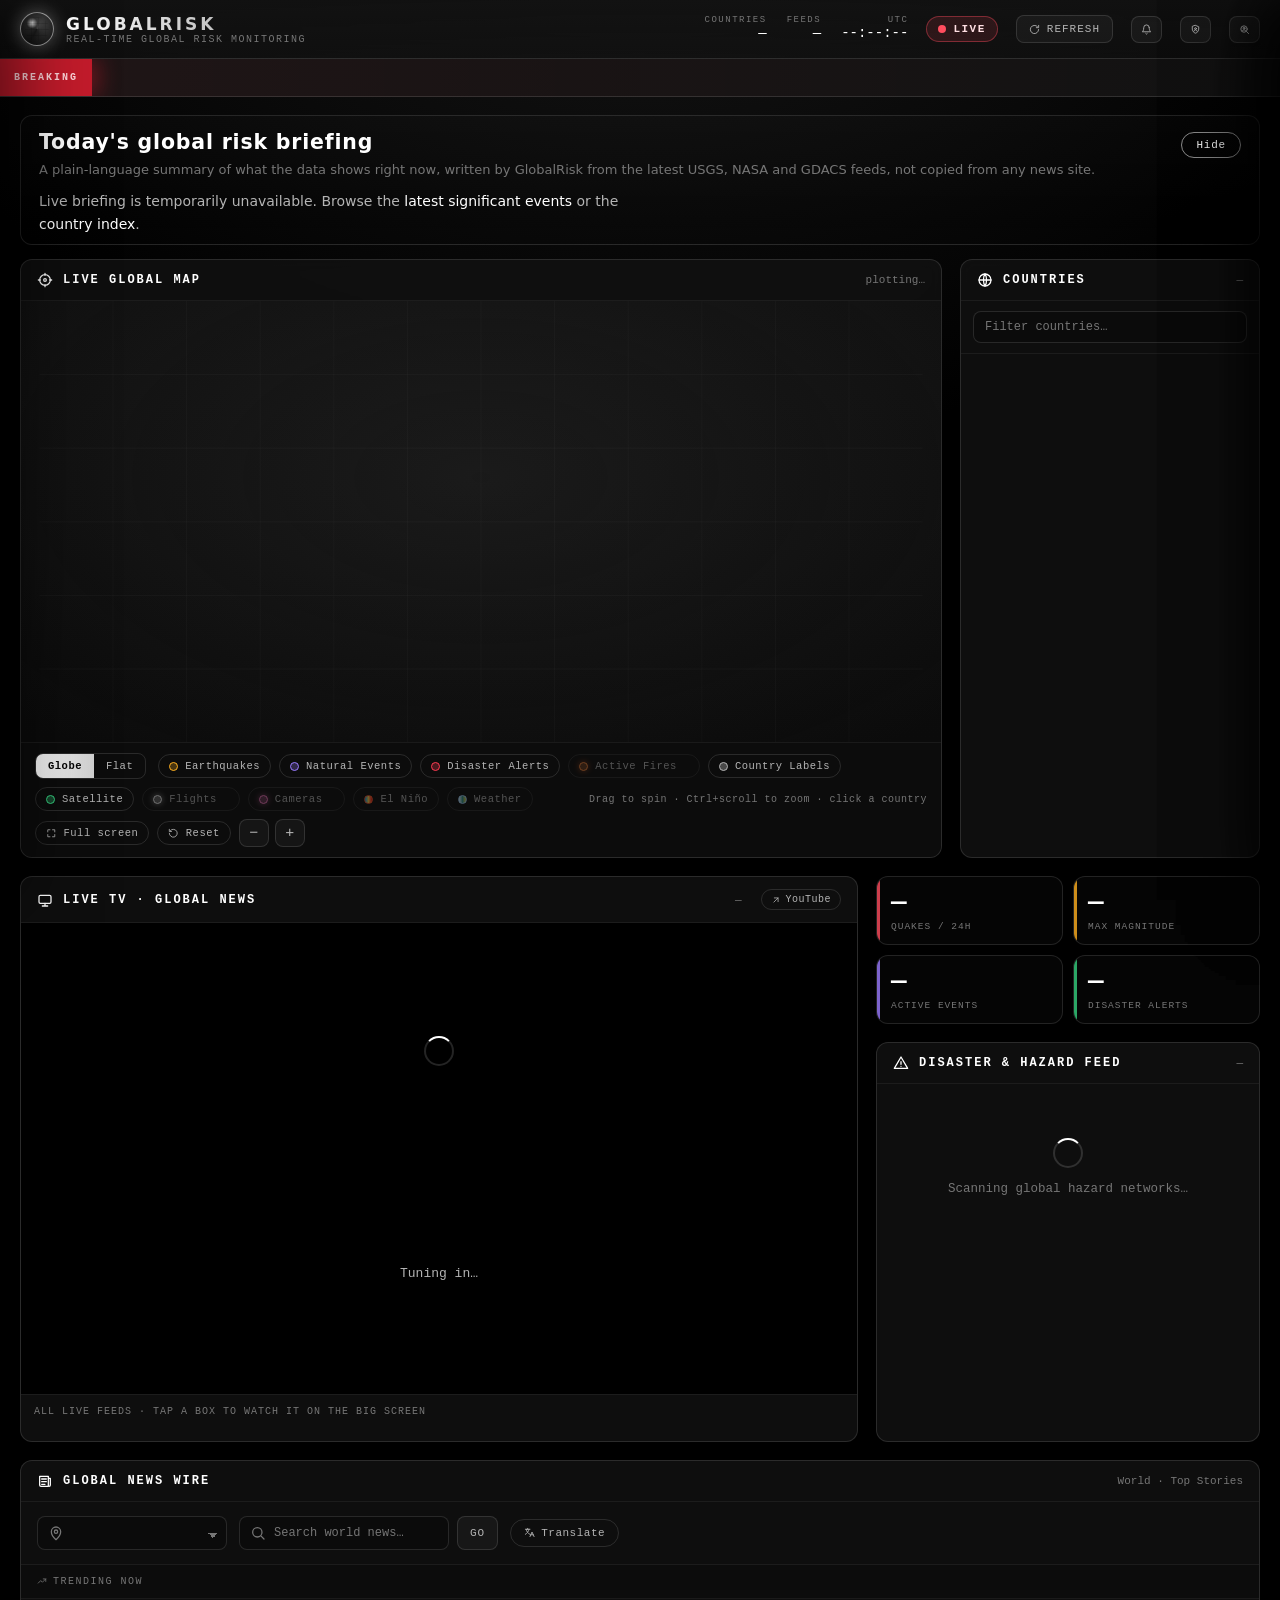
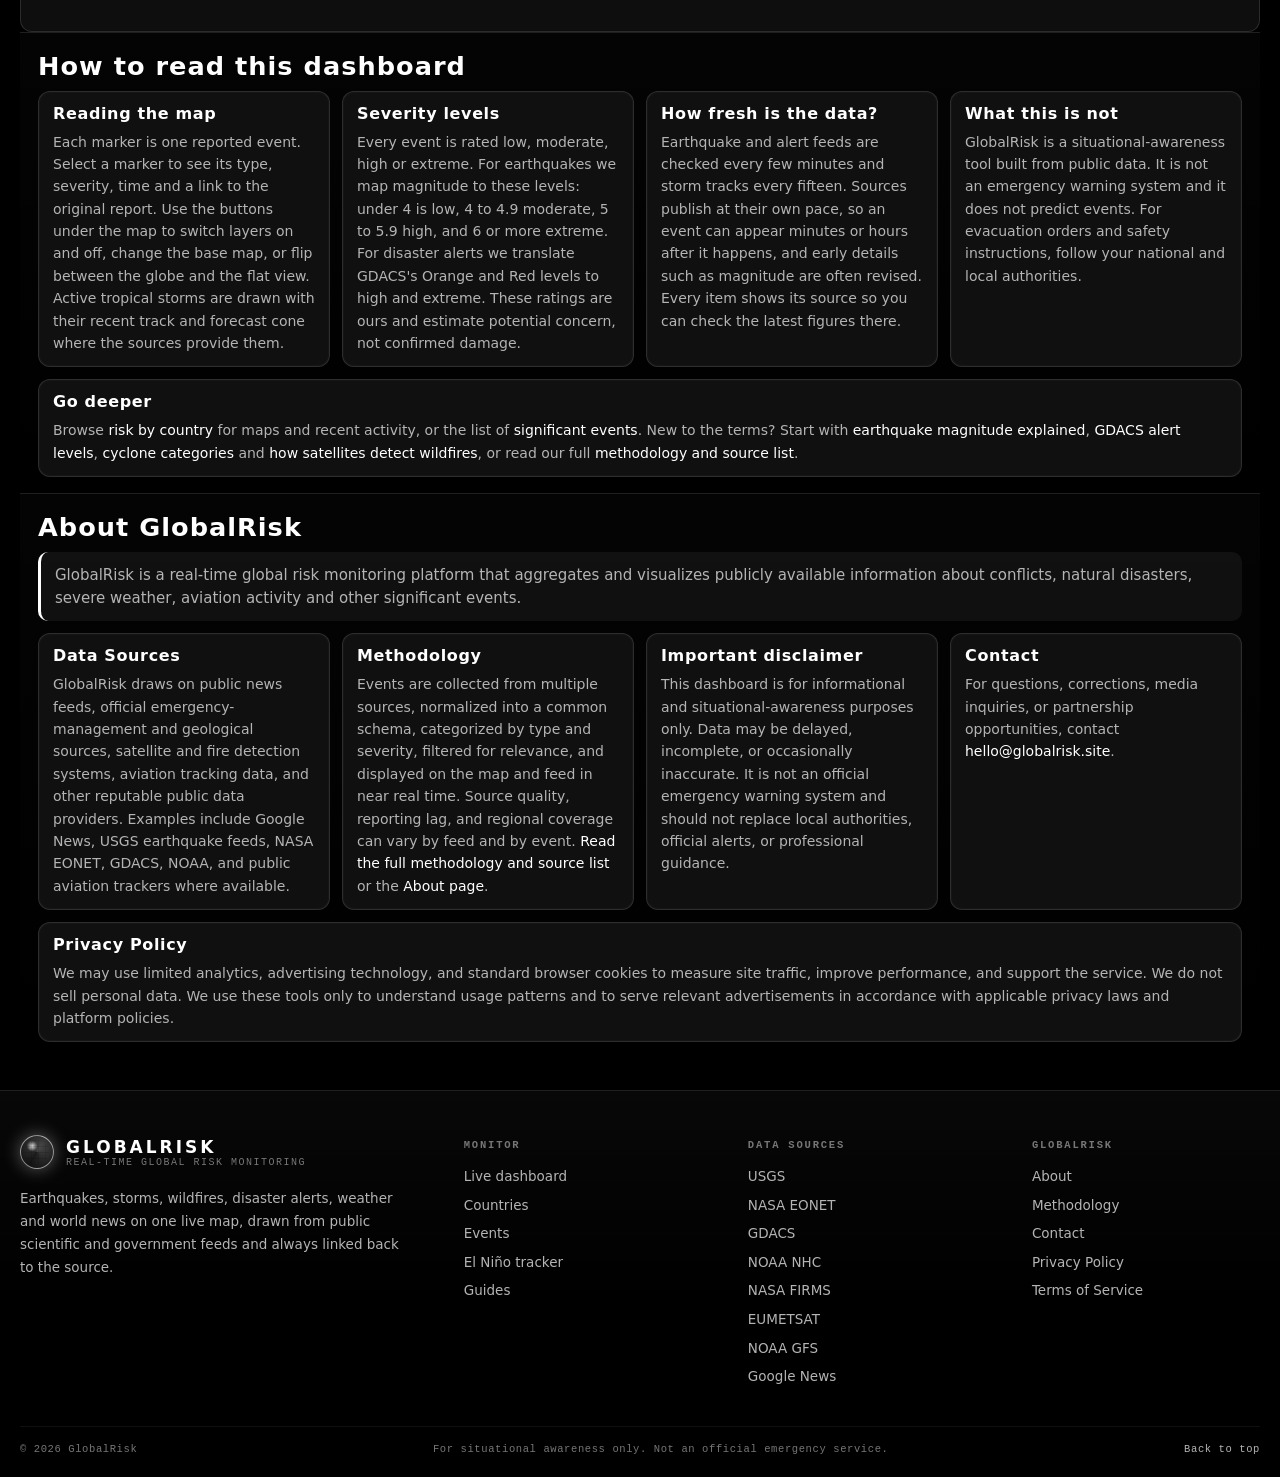
==== commit 168b37ab: "Black-and-white theme, full-width pages and a new site footer - Monochrome palette: black surfaces, " ====
--- a/index.html
+++ b/index.html
@@ -19,7 +19,7 @@
   <meta name="twitter:description" content="GlobalRisk tracks global incidents, disasters, and breaking world news in near real time." />
   <meta name="twitter:image" content="https://globalrisk.site/og-image.svg" />
   <meta name="theme-color" content="#0d0d0d" />
-  <link rel="icon" href="data:image/svg+xml,<svg xmlns='http://www.w3.org/2000/svg' viewBox='0 0 100 100'><circle cx='50' cy='50' r='42' fill='none' stroke='%2338e1ff' stroke-width='6'/><circle cx='50' cy='50' r='10' fill='%23ff4d5e'/></svg>" />
+  <link rel="icon" href="data:image/svg+xml,<svg xmlns='http://www.w3.org/2000/svg' viewBox='0 0 100 100'><circle cx='50' cy='50' r='42' fill='none' stroke='%23ffffff' stroke-width='6'/><circle cx='50' cy='50' r='10' fill='%23ff4d5e'/></svg>" />
   <link rel="stylesheet" href="styles.css" />
   <link rel="canonical" href="https://globalrisk.site/" />
 
@@ -708,25 +708,49 @@
       </div>
     </section>
 
-    <div class="footer">
-      GlobalRisk aggregates public feeds in near real-time —
-      <a href="https://news.google.com" target="_blank" rel="noopener">Google News</a> ·
-      <a href="https://earthquake.usgs.gov" target="_blank" rel="noopener">USGS</a> ·
-      <a href="https://eonet.gsfc.nasa.gov" target="_blank" rel="noopener">NASA EONET</a> ·
-      <a href="https://www.gdacs.org" target="_blank" rel="noopener">GDACS</a> ·
-      <a href="https://www.nhc.noaa.gov" target="_blank" rel="noopener">NOAA NHC</a><br />
-      Headlines link to original sources. For situational awareness only — not an official emergency service.<br />
-      <a href="/countries">Countries</a> ·
-      <a href="/events">Events</a> ·
-      <a href="/el-nino">El Niño</a> ·
-      <a href="/guides">Guides</a> ·
-      <a href="/about">About</a> ·
-      <a href="/methodology">Methodology</a> ·
-      <a href="/privacy">Privacy Policy</a> ·
-      <a href="/terms">Terms of Service</a> ·
-      <a href="/contact">Contact</a><br />
-      © 2026 GlobalRisk
-    </div>
+    <footer class="site-footer">
+      <div class="sf-top">
+        <div class="sf-brand">
+          <a class="brand sf-logo" href="/" aria-label="GlobalRisk home">
+            <div class="globe" aria-hidden="true"></div>
+            <div><div class="sf-name">GLOBALRISK</div><div class="sub">Real-time global risk monitoring</div></div>
+          </a>
+          <p class="sf-blurb">Earthquakes, storms, wildfires, disaster alerts, weather and world news on one live map, drawn from public scientific and government feeds and always linked back to the source.</p>
+        </div>
+        <nav class="sf-col" aria-label="Monitor">
+          <h4>Monitor</h4>
+          <a href="/">Live dashboard</a>
+          <a href="/countries">Countries</a>
+          <a href="/events">Events</a>
+          <a href="/el-nino">El Niño tracker</a>
+          <a href="/guides">Guides</a>
+        </nav>
+        <nav class="sf-col" aria-label="Data sources">
+          <h4>Data sources</h4>
+          <a href="https://earthquake.usgs.gov" target="_blank" rel="noopener">USGS</a>
+          <a href="https://eonet.gsfc.nasa.gov" target="_blank" rel="noopener">NASA EONET</a>
+          <a href="https://www.gdacs.org" target="_blank" rel="noopener">GDACS</a>
+          <a href="https://www.nhc.noaa.gov" target="_blank" rel="noopener">NOAA NHC</a>
+          <a href="https://firms.modaps.eosdis.nasa.gov" target="_blank" rel="noopener">NASA FIRMS</a>
+          <a href="https://www.eumetsat.int" target="_blank" rel="noopener">EUMETSAT</a>
+          <a href="https://www.ncei.noaa.gov/products/weather-climate-models/global-forecast" target="_blank" rel="noopener">NOAA GFS</a>
+          <a href="https://news.google.com" target="_blank" rel="noopener">Google News</a>
+        </nav>
+        <nav class="sf-col" aria-label="GlobalRisk">
+          <h4>GlobalRisk</h4>
+          <a href="/about">About</a>
+          <a href="/methodology">Methodology</a>
+          <a href="/contact">Contact</a>
+          <a href="/privacy">Privacy Policy</a>
+          <a href="/terms">Terms of Service</a>
+        </nav>
+      </div>
+      <div class="sf-bottom">
+        <span>© 2026 GlobalRisk</span>
+        <span class="sf-note">For situational awareness only. Not an official emergency service.</span>
+        <a class="sf-up" href="#">Back to top</a>
+      </div>
+    </footer>
   </div>
 
   <!-- Toasts are the app's only transient feedback channel, so they must be spoken.
--- a/styles.css
+++ b/styles.css
@@ -1,22 +1,25 @@
 /* ==========================================================================
    WORLDWATCH — global monitoring station
-   Dark command-center theme. No external fonts or assets.
+   Black-and-white command-center theme: black surfaces, white type, white as
+   the accent. Colour is kept for data only (severity, layers, weather scales).
+   No external fonts or assets.
    ========================================================================== */
 
 :root {
-  --bg-0: #0d0d0d;
-  --bg-1: #141414;
-  --bg-2: #1b1b1b;
-  --bg-3: #242424;
-  --panel: rgba(31, 31, 31, 0.72);
-  --panel-solid: #1a1a1a;
-  --line: rgba(255, 255, 255, 0.1);
-  --line-soft: rgba(255, 255, 255, 0.05);
-  --ink: #ececec;
-  --ink-dim: #a6a6a6;
-  --ink-faint: #6e6e6e;
-  --cyan: #38e1ff;
-  --cyan-dim: #1b7f96;
+  --bg-0: #000000;
+  --bg-1: #0a0a0a;
+  --bg-2: #121212;
+  --bg-3: #1c1c1c;
+  --panel: rgba(18, 18, 18, 0.78);
+  --panel-solid: #101010;
+  --line: rgba(255, 255, 255, 0.12);
+  --line-soft: rgba(255, 255, 255, 0.06);
+  --ink: #ffffff;
+  --ink-dim: #b4b4b4;
+  --ink-faint: #767676;
+  /* "--cyan" is the accent the whole stylesheet refers to: now white. */
+  --cyan: #ffffff;
+  --cyan-dim: #8c8c8c;
   --amber: #ffb020;
   --red: #ff4d5e;
   --red-deep: #c31b2b;
@@ -47,15 +50,15 @@
   font-family: var(--sans);
   color: var(--ink);
   background:
-    radial-gradient(1200px 800px at 50% -12%, #1c1c1c, transparent 70%),
-    #141414;
+    radial-gradient(1200px 800px at 50% -12%, #161616, transparent 70%),
+    #000000;
   background-attachment: fixed;
   -webkit-font-smoothing: antialiased;
   text-rendering: optimizeLegibility;
   min-height: 100vh;
 }
 
-::selection { background: rgba(56, 225, 255, 0.28); color: #fff; }
+::selection { background: rgba(255,255,255, 0.28); color: #fff; }
 
 /* ---- inline icons & flags ---- */
 .i { width: 1em; height: 1em; display: inline-block; vertical-align: -0.14em; flex: none; }
@@ -89,10 +92,10 @@
   width: 34px; height: 34px; flex: none;
   border-radius: 50%;
   background:
-    radial-gradient(9px 9px at 11px 10px, rgba(56,225,255,0.9), transparent 60%),
-    conic-gradient(from 210deg, #123, #245, #123);
-  border: 1px solid rgba(56,225,255,0.5);
-  box-shadow: 0 0 18px rgba(56,225,255,0.35), inset 0 0 12px rgba(0,0,0,0.6);
+    radial-gradient(9px 9px at 11px 10px, rgba(255,255,255,0.9), transparent 60%),
+    conic-gradient(from 210deg, #1a1a1a, #4a4a4a, #1a1a1a);
+  border: 1px solid rgba(255,255,255,0.5);
+  box-shadow: 0 0 18px rgba(255,255,255,0.35), inset 0 0 12px rgba(0,0,0,0.6);
   position: relative; animation: spin 26s linear infinite;
 }
 .brand .globe::after {
@@ -105,7 +108,7 @@
 
 .brand h1 {
   font-size: 17px; letter-spacing: 3px; margin: 0; font-weight: 800;
-  background: linear-gradient(90deg, #eaf6ff, #7fd8ff);
+  background: linear-gradient(90deg, #ffffff, #9c9c9c);
   -webkit-background-clip: text; background-clip: text; color: transparent;
 }
 .brand .sub {
@@ -144,7 +147,7 @@
   padding: 7px 12px; cursor: pointer; transition: 0.15s; text-transform: uppercase;
   display: inline-flex; align-items: center; gap: 7px; white-space: nowrap;
 }
-.btn:hover { color: var(--ink); border-color: rgba(56,225,255,0.45); background: rgba(56,225,255,0.08); }
+.btn:hover { color: var(--ink); border-color: rgba(255,255,255,0.45); background: rgba(255,255,255,0.08); }
 .btn:active { transform: translateY(1px); }
 .btn .spin-ico { display: inline-block; }
 .btn.loading .spin-ico { animation: spin 0.9s linear infinite; }
@@ -185,7 +188,7 @@
 /* ==========================================================================
    Layout
    ========================================================================== */
-.wrap { max-width: none; margin: 0; padding: 18px 20px; }
+.wrap { --wrap-px: 20px; --wrap-py: 18px; max-width: none; margin: 0; padding: var(--wrap-py) var(--wrap-px); }
 
 /* ==========================================================================
    Country intelligence drawer (left)
@@ -201,7 +204,7 @@
 .cd-header {
   display: flex; align-items: center; gap: 12px; padding: 15px 16px;
   border-bottom: 1px solid var(--line);
-  background: linear-gradient(180deg, rgba(56, 225, 255, 0.05), transparent);
+  background: linear-gradient(180deg, rgba(255,255,255, 0.05), transparent);
 }
 .cd-flag { flex: none; display: inline-flex; }
 .cd-flag .flag { width: 36px; height: 24px; border-radius: 3px; }
@@ -216,8 +219,8 @@
 }
 .cd-close:hover { color: var(--ink); border-color: rgba(255, 77, 94, 0.5); background: rgba(255, 77, 94, 0.08); }
 .cd-close .i, .cd-translate .i { width: 16px; height: 16px; }
-.cd-translate:hover { color: var(--ink); border-color: rgba(56,225,255,0.45); background: rgba(56,225,255,0.08); }
-.cd-translate.active { color: #04121a; background: linear-gradient(90deg, var(--cyan), #6ee7ff); border-color: transparent; }
+.cd-translate:hover { color: var(--ink); border-color: rgba(255,255,255,0.45); background: rgba(255,255,255,0.08); }
+.cd-translate.active { color: #050505; background: linear-gradient(90deg, var(--cyan), #cfcfcf); border-color: transparent; }
 .cd-body { flex: 1; overflow-y: auto; padding: 14px; display: flex; flex-direction: column; gap: 12px; }
 
 .cd-metrics { display: grid; grid-template-columns: 1fr 1fr; gap: 10px; }
@@ -245,12 +248,12 @@
   display: block; text-decoration: none; padding: 8px 10px; border-radius: 7px;
   border: 1px solid transparent; transition: 0.12s;
 }
-.cd-mini:hover { background: rgba(56, 225, 255, 0.06); border-color: var(--line); }
+.cd-mini:hover { background: rgba(255,255,255, 0.06); border-color: var(--line); }
 .cd-mini-t { display: block; font-size: 12px; color: var(--ink); line-height: 1.35; }
 .cd-mini-m { display: block; font-family: var(--mono); font-size: 9.5px; color: var(--ink-faint); margin-top: 3px; }
 .cd-mini-m .src { color: var(--cyan); }
 .cd-haz { display: grid; grid-template-columns: 22px minmax(0, 1fr) auto; gap: 9px; align-items: center; padding: 7px 9px; border-radius: 7px; cursor: pointer; border: 1px solid transparent; transition: 0.12s; }
-.cd-haz:hover { background: rgba(56, 225, 255, 0.06); border-color: var(--line); }
+.cd-haz:hover { background: rgba(255,255,255, 0.06); border-color: var(--line); }
 .cd-haz-ic { display: inline-flex; }
 .cd-haz-ic .i { width: 18px; height: 18px; }
 .cd-haz-b { min-width: 0; display: flex; flex-direction: column; }
@@ -291,7 +294,7 @@
   background: rgba(10, 10, 10, 0.7); border: 1px solid var(--line);
   border-radius: var(--radius-sm); padding: 8px 11px; outline: none; transition: 0.15s;
 }
-.country-filter input:focus { border-color: rgba(56,225,255,0.5); box-shadow: 0 0 0 3px rgba(56,225,255,0.1); }
+.country-filter input:focus { border-color: rgba(255,255,255,0.5); box-shadow: 0 0 0 3px rgba(255,255,255,0.1); }
 .country-scroll { flex: 1; min-height: 0; position: relative; }
 .country-list { position: absolute; inset: 0; overflow-y: auto; padding: 6px; }
 .c-item {
@@ -299,8 +302,8 @@
   border-radius: var(--radius-sm); cursor: pointer; border: 1px solid transparent;
   transition: 0.12s; user-select: none;
 }
-.c-item:hover { background: rgba(56,225,255,0.06); border-color: var(--line); }
-.c-item.active { background: rgba(56,225,255,0.12); border-color: rgba(56,225,255,0.4); }
+.c-item:hover { background: rgba(255,255,255,0.06); border-color: var(--line); }
+.c-item.active { background: rgba(255,255,255,0.12); border-color: rgba(255,255,255,0.4); }
 .c-item.active .c-name { color: var(--cyan); font-weight: 600; }
 .c-flag { width: 22px; flex: none; display: inline-flex; justify-content: center; color: var(--ink-dim); }
 .c-flag .flag { width: 21px; height: 14px; }
@@ -362,7 +365,7 @@
 .map-panel.fs .map-side {
   display: flex; flex-direction: column; min-height: 0; overflow-y: auto;
   grid-column: 1; grid-row: 1;
-  border-right: 1px solid var(--line-soft); background: rgba(10, 12, 18, 0.96);
+  border-right: 1px solid var(--line-soft); background: rgba(10,10,10, 0.96);
 }
 .map-panel.fs .ms-head {
   display: flex; align-items: center; gap: 8px; padding: 14px 14px 10px;
@@ -376,7 +379,7 @@
   border: 1px solid var(--line); background: rgba(255,255,255,0.05); color: var(--ink-dim);
   font-family: var(--mono); font-size: 9.5px; padding: 4px 8px; border-radius: 999px; cursor: pointer;
 }
-.map-panel.fs .ms-exit:hover { color: var(--ink); border-color: rgba(56,225,255,0.45); }
+.map-panel.fs .ms-exit:hover { color: var(--ink); border-color: rgba(255,255,255,0.45); }
 .map-panel.fs .ms-slot { padding: 12px 12px 20px; }
 /* the toolbar becomes a vertical stack once it lives in the rail */
 .map-panel.fs .map-toolbar {
@@ -417,9 +420,9 @@
    texture canvas (positioned elements otherwise paint over static ones). */
 #map { width: 100%; height: 100%; display: block; touch-action: none; position: relative; z-index: 1; }
 
-.map-stage .graticule { stroke: rgba(90,130,190,0.08); stroke-width: 0.5; fill: none; }
+.map-stage .graticule { stroke: rgba(255,255,255,0.07); stroke-width: 0.5; fill: none; }
 .country {
-  fill: #2a2a2a; stroke: rgba(110,150,210,0.28);
+  fill: #262626; stroke: rgba(255,255,255,0.26);
   stroke-width: 0.6; vector-effect: non-scaling-stroke;
   transition: fill 0.15s;
 }
@@ -427,9 +430,9 @@
 .country.selected { fill: #2b3b42; stroke: var(--cyan); }
 
 .clabel {
-  fill: rgba(223, 234, 255, 0.82); font-family: var(--mono); font-weight: 600;
+  fill: rgba(255,255,255, 0.82); font-family: var(--mono); font-weight: 600;
   text-anchor: middle; letter-spacing: 0.4px; pointer-events: none;
-  paint-order: stroke; stroke: rgba(4, 7, 14, 0.9); stroke-width: 2.4px;
+  paint-order: stroke; stroke: rgba(5,5,5, 0.9); stroke-width: 2.4px;
   stroke-linejoin: round; vector-effect: non-scaling-stroke;
 }
 .map-labels.off { display: none; }
@@ -447,7 +450,7 @@
 /* Live camera card */
 .cam-card {
   position: absolute; left: 12px; top: 12px; z-index: 24; width: min(340px, 46%);
-  background: rgba(10, 12, 18, 0.93); border: 1px solid var(--line);
+  background: rgba(10,10,10, 0.93); border: 1px solid var(--line);
   border-radius: var(--radius-sm); overflow: hidden; box-shadow: 0 16px 40px rgba(0,0,0,0.6);
   backdrop-filter: blur(8px);
 }
@@ -475,7 +478,7 @@
 }
 .cam-card .cc-badge.live { background: rgba(255,59,82,0.18); color: #ff5a6e; border: 1px solid rgba(255,59,82,0.5); }
 .cam-card .cc-badge.live::before { content: '● '; }
-.cam-card .cc-badge.snap { background: rgba(223,234,255,0.09); color: var(--ink-faint); border: 1px solid var(--line); }
+.cam-card .cc-badge.snap { background: rgba(255,255,255,0.09); color: var(--ink-faint); border: 1px solid var(--line); }
 .cam-card .cc-badge.wait { background: rgba(255,180,32,0.14); color: var(--amber); border: 1px solid rgba(255,180,32,0.4); }
 .cam-card .cc-fail {
   display: none; padding: 34px 12px; text-align: center;
@@ -517,7 +520,7 @@
 /* Selected-aircraft card: where it is flying from and to */
 .flight-card {
   position: relative; z-index: 24; width: 100%; flex: none;
-  background: rgba(10, 12, 18, 0.93); border: 1px solid var(--line);
+  background: rgba(10,10,10, 0.93); border: 1px solid var(--line);
   border-radius: var(--radius-sm); padding: 10px 12px 9px;
   box-shadow: 0 16px 40px rgba(0,0,0,0.6); backdrop-filter: blur(8px);
 }
@@ -553,15 +556,15 @@
   display: inline-block; cursor: pointer; font-family: var(--mono); font-size: 9.5px;
   padding: 4px 8px; border-radius: 999px; border: 1px solid var(--line); color: var(--ink-dim);
 }
-.flight-card .fc-follow:hover { border-color: rgba(56,225,255,0.5); color: var(--ink); }
-.flight-card .fc-follow.on { border-color: rgba(56,225,255,0.6); color: var(--cyan); background: rgba(56,225,255,0.08); }
+.flight-card .fc-follow:hover { border-color: rgba(255,255,255,0.5); color: var(--ink); }
+.flight-card .fc-follow.on { border-color: rgba(255,255,255,0.6); color: var(--cyan); background: rgba(255,255,255,0.08); }
 @media (max-width: 720px) { .map-stack { width: 200px; } }
 
 /* Camera legend */
 .cam-legend {
   position: relative; z-index: 21; display: none; flex: none;
   flex-direction: column; gap: 4px; padding: 9px 11px; border-radius: var(--radius-sm);
-  width: 148px; background: rgba(10, 12, 18, 0.72); border: 1px solid var(--line);
+  width: 148px; background: rgba(10,10,10, 0.72); border: 1px solid var(--line);
   backdrop-filter: blur(6px);
 }
 .cam-legend.show { display: flex; }
@@ -573,20 +576,20 @@
 .cam-legend .cl-note { display: none; font-family: var(--mono); font-size: 9px; line-height: 1.35; color: var(--ink-dim); margin-top: 2px; }
 .cam-legend .cl-note.show { display: block; }
 @media (max-width: 720px) { .cam-legend { display: none !important; } .cam-card { width: 62%; } }
-.layer-toggle.o .swatch { border-color: #6ee7ff; background: rgba(110,231,255,0.35); box-shadow: 0 0 6px rgba(110,231,255,0.6); }
+.layer-toggle.o .swatch { border-color: #cfcfcf; background: rgba(255,255,255,0.35); box-shadow: 0 0 6px rgba(255,255,255,0.6); }
 #orbit-count { margin-left: 5px; color: var(--ink-faint); font-variant-numeric: tabular-nums; }
 .layer-toggle.o:not(.off) #orbit-count { color: var(--cyan); }
 .sat-legend {
   position: absolute; left: 12px; bottom: 30px; z-index: 21; display: none;
   flex-direction: column; gap: 4px; padding: 9px 11px; border-radius: var(--radius-sm);
-  background: rgba(10, 12, 18, 0.72); border: 1px solid var(--line); backdrop-filter: blur(6px);
+  background: rgba(10,10,10, 0.72); border: 1px solid var(--line); backdrop-filter: blur(6px);
 }
 
 /* Live-flight legend — altitude ramp, mirroring flightColor() in app.js. */
 .flight-legend {
   position: relative; z-index: 21; display: none; flex: none;
   flex-direction: column; gap: 4px; padding: 9px 11px; border-radius: var(--radius-sm);
-  width: 148px; background: rgba(10, 12, 18, 0.72); border: 1px solid var(--line);
+  width: 148px; background: rgba(10,10,10, 0.72); border: 1px solid var(--line);
   backdrop-filter: blur(6px);
 }
 .flight-legend.show { display: flex; }
@@ -623,7 +626,7 @@
 .storm-list {
   position: relative; z-index: 21; display: none; flex: 0 1 auto; min-height: 0;
   width: 214px; max-height: 100%; flex-direction: column;
-  background: rgba(10, 12, 18, 0.78); border: 1px solid var(--line); border-radius: var(--radius-sm);
+  background: rgba(10,10,10, 0.78); border: 1px solid var(--line); border-radius: var(--radius-sm);
   backdrop-filter: blur(8px); overflow: hidden;
 }
 .storm-list.show { display: flex; }
@@ -631,7 +634,7 @@
 .sl-head .i { width: 13px; height: 13px; color: var(--sev-high); }
 .sl-body { overflow-y: auto; padding: 5px; }
 .sl-item { display: flex; align-items: center; gap: 8px; padding: 7px 8px; border-radius: 6px; cursor: pointer; border: 1px solid transparent; transition: 0.12s; }
-.sl-item:hover { background: rgba(56,225,255,0.06); border-color: var(--line); }
+.sl-item:hover { background: rgba(255,255,255,0.06); border-color: var(--line); }
 .sl-dot { width: 8px; height: 8px; border-radius: 50%; flex: none; }
 .sl-text { min-width: 0; }
 .sl-name { display: block; font-size: 12px; color: var(--ink); font-weight: 600; white-space: nowrap; overflow: hidden; text-overflow: ellipsis; }
@@ -662,10 +665,10 @@
   border: 0; cursor: pointer; transition: 0.14s;
 }
 .mode-seg button:hover { color: var(--ink); }
-.mode-seg button.active { background: linear-gradient(90deg, var(--cyan), #6ee7ff); color: #04121a; font-weight: 700; }
+.mode-seg button.active { background: linear-gradient(90deg, var(--cyan), #cfcfcf); color: #050505; font-weight: 700; }
 #map.sat .country { fill: transparent; stroke: rgba(255, 255, 255, 0.55); }
-#map.sat .country:hover { fill: rgba(56, 225, 255, 0.16); }
-#map.sat .country.selected { fill: rgba(56, 225, 255, 0.2); stroke: var(--cyan); }
+#map.sat .country:hover { fill: rgba(255,255,255, 0.16); }
+#map.sat .country.selected { fill: rgba(255,255,255, 0.2); stroke: var(--cyan); }
 #map.sat .graticule { stroke: rgba(255, 255, 255, 0.07); }
 #map.sat .clabel { fill: #ffffff; stroke: rgba(0, 0, 0, 0.95); stroke-width: 2.8px; }
 
@@ -698,20 +701,20 @@
   padding: 5px 10px; border-radius: 999px; border: 1px solid var(--line);
   color: var(--ink-dim); user-select: none; transition: 0.15s;
 }
-.layer-toggle:hover { border-color: rgba(56,225,255,0.4); color: var(--ink); }
+.layer-toggle:hover { border-color: rgba(255,255,255,0.4); color: var(--ink); }
 .layer-toggle.off { opacity: 0.42; }
 .layer-toggle .swatch { width: 9px; height: 9px; border-radius: 50%; border: 1.5px solid; }
 .layer-toggle.q .swatch { border-color: var(--amber); background: rgba(255,180,32,0.25); }
 .layer-toggle.e .swatch { border-color: var(--violet); background: rgba(154,123,255,0.25); }
 .layer-toggle.a .swatch { border-color: var(--sev-extreme); background: rgba(255,59,82,0.25); }
-.layer-toggle.l .swatch { border-color: var(--ink-dim); background: rgba(223,234,255,0.25); }
+.layer-toggle.l .swatch { border-color: var(--ink-dim); background: rgba(255,255,255,0.25); }
 .layer-toggle.s .swatch { border-color: var(--green); background: rgba(53,208,127,0.28); }
-.layer-toggle.fp .swatch { border-color: #ecf1ff; background: rgba(236,241,255,0.35); box-shadow: 0 0 6px rgba(160,200,255,0.55); }
+.layer-toggle.fp .swatch { border-color: #ffffff; background: rgba(255,255,255,0.35); box-shadow: 0 0 6px rgba(255,255,255,0.55); }
 .layer-toggle.cm .swatch { border-color: #ff7ac6; background: rgba(255,122,198,0.35); box-shadow: 0 0 6px rgba(255,122,198,0.5); }
 #cam-count { margin-left: 5px; color: var(--ink-faint); font-variant-numeric: tabular-nums; }
 .layer-toggle.cm:not(.off) #cam-count { color: #ff7ac6; }
 #flight-count { margin-left: 5px; color: var(--ink-faint); font-variant-numeric: tabular-nums; }
-.layer-toggle.fp:not(.off) #flight-count { color: #ecf1ff; }
+.layer-toggle.fp:not(.off) #flight-count { color: #ffffff; }
 .layer-toggle.fr .swatch { border-color: var(--orange); background: rgba(255,138,61,0.35); box-shadow: 0 0 6px rgba(255,107,45,0.55); }
 #fire-count { margin-left: 5px; color: var(--ink-faint); font-variant-numeric: tabular-nums; }
 .layer-toggle.fr:not(.off) #fire-count { color: var(--orange); }
@@ -727,7 +730,7 @@
 .map-credit {
   position: absolute; right: 8px; bottom: 6px; z-index: 12; pointer-events: none;
   font-family: var(--mono); font-size: 9.5px; letter-spacing: 0.3px;
-  color: rgba(223,234,255,0.62); text-shadow: 0 1px 3px rgba(0,0,0,0.95);
+  color: rgba(255,255,255,0.62); text-shadow: 0 1px 3px rgba(0,0,0,0.95);
   opacity: 0; transition: opacity 0.2s;
 }
 .map-credit.show { opacity: 1; }
@@ -737,11 +740,11 @@
   position: absolute; left: 10px; bottom: 6px; z-index: 12; pointer-events: none;
   display: none; align-items: center; gap: 7px;
   font-family: var(--mono); font-size: 10px; letter-spacing: 0.4px;
-  color: rgba(223,234,255,0.78); text-shadow: 0 1px 3px rgba(0,0,0,0.95);
+  color: rgba(255,255,255,0.78); text-shadow: 0 1px 3px rgba(0,0,0,0.95);
 }
 .map-scale.show { display: flex; }
 .map-scale .ms-bar {
-  height: 4px; border: 1px solid rgba(223,234,255,0.7); border-top: 0;
+  height: 4px; border: 1px solid rgba(255,255,255,0.7); border-top: 0;
   box-shadow: 0 1px 3px rgba(0,0,0,0.9);
 }
 @media (max-width: 720px) { .map-credit { font-size: 8.5px; } }
@@ -753,7 +756,7 @@
   color: var(--ink-dim); cursor: pointer; font-size: 15px; line-height: 1;
   font-family: var(--mono); transition: 0.15s;
 }
-.zoom-btns button:hover { color: var(--ink); border-color: rgba(56,225,255,0.45); }
+.zoom-btns button:hover { color: var(--ink); border-color: rgba(255,255,255,0.45); }
 
 /* Overlay stacks. Children are laid out in flow, so two panels can never
    land on top of one another however their content changes. */
@@ -790,7 +793,7 @@
 /* ---- in-app event detail card (opens on marker click) ---- */
 .event-detail {
   position: absolute; z-index: 26; width: min(300px, calc(100% - 20px));
-  background: rgba(18, 20, 26, 0.97); border: 1px solid var(--line); border-radius: var(--radius-sm);
+  background: rgba(18,18,18, 0.97); border: 1px solid var(--line); border-radius: var(--radius-sm);
   padding: 14px 15px 15px; box-shadow: 0 18px 44px rgba(0,0,0,0.6); backdrop-filter: blur(10px);
   animation: edIn 0.14s ease-out;
 }
@@ -814,9 +817,9 @@
 .ed-link {
   display: block; text-align: center; margin-top: 13px; padding: 8px 12px; border-radius: var(--radius-sm);
   font-family: var(--mono); font-size: 11px; letter-spacing: 0.5px; text-decoration: none;
-  color: #04121a; background: linear-gradient(90deg, var(--cyan), #6ee7ff); font-weight: 700; transition: 0.14s;
-}
-.ed-link:hover { box-shadow: 0 6px 18px rgba(56,225,255,0.3); }
+  color: #050505; background: linear-gradient(90deg, var(--cyan), #cfcfcf); font-weight: 700; transition: 0.14s;
+}
+.ed-link:hover { box-shadow: 0 6px 18px rgba(255,255,255,0.3); }
 
 /* ==========================================================================
    Live TV
@@ -830,7 +833,7 @@
 }
 #tv-status .tvs { display: inline-flex; align-items: center; gap: 5px; }
 #tv-status .tvs.on { color: var(--red); }
-.tv-open:hover { color: var(--cyan); border-color: rgba(56,225,255,0.45); }
+.tv-open:hover { color: var(--cyan); border-color: rgba(255,255,255,0.45); }
 .tv-player { position: relative; width: 100%; aspect-ratio: 16 / 9; background: #000; }
 .tv-frame-wrap { position: absolute; inset: 0; }
 .tv-frame { width: 100%; height: 100%; border: 0; display: block; }
@@ -852,12 +855,12 @@
   border: 1px solid var(--line); background: #0d0d0d; cursor: pointer; padding: 0;
   transition: transform 0.14s, border-color 0.14s, box-shadow 0.14s; font-family: var(--sans);
 }
-.tv-box:hover { border-color: rgba(56,225,255,0.5); transform: translateY(-2px); box-shadow: 0 8px 22px rgba(0,0,0,0.45); }
-.tv-box.active { border-color: var(--cyan); box-shadow: 0 0 0 2px rgba(56,225,255,0.4), 0 8px 26px rgba(0,0,0,0.55); }
+.tv-box:hover { border-color: rgba(255,255,255,0.5); transform: translateY(-2px); box-shadow: 0 8px 22px rgba(0,0,0,0.45); }
+.tv-box.active { border-color: var(--cyan); box-shadow: 0 0 0 2px rgba(255,255,255,0.4), 0 8px 26px rgba(0,0,0,0.55); }
 .tv-box.active::after {
   content: "ON AIR"; position: absolute; top: 6px; left: 6px; z-index: 2;
   font-family: var(--mono); font-size: 8px; font-weight: 700; letter-spacing: 0.5px;
-  color: #04121a; background: var(--cyan); padding: 2px 6px; border-radius: 4px;
+  color: #050505; background: var(--cyan); padding: 2px 6px; border-radius: 4px;
 }
 .tv-box-thumb { position: absolute; inset: 0; }
 .tv-box-thumb .tv-box-ph { position: absolute; inset: 0; display: grid; place-items: center; background: radial-gradient(circle at 50% 38%, #2a2a2a, #141414); }
@@ -916,7 +919,7 @@
   padding: 10px; border-radius: var(--radius-sm); cursor: pointer;
   border: 1px solid transparent; transition: 0.13s;
 }
-.d-item:hover { background: rgba(56,225,255,0.06); border-color: var(--line); }
+.d-item:hover { background: rgba(255,255,255,0.06); border-color: var(--line); }
 .d-icon {
   width: 34px; height: 34px; border-radius: 9px; display: grid; place-items: center;
   font-size: 17px; background: rgba(255,255,255,0.03); border: 1px solid var(--line);
@@ -966,7 +969,7 @@
   background-size: 5px 5px, 5px 5px; background-repeat: no-repeat;
 }
 .search-input { min-width: 210px; }
-.select:focus, .search-input:focus { border-color: rgba(56,225,255,0.5); box-shadow: 0 0 0 3px rgba(56,225,255,0.1); }
+.select:focus, .search-input:focus { border-color: rgba(255,255,255,0.5); box-shadow: 0 0 0 3px rgba(255,255,255,0.1); }
 .search-form { display: flex; gap: 8px; }
 
 .cat-tabs { display: flex; gap: 6px; flex-wrap: wrap; margin-left: auto; }
@@ -975,11 +978,11 @@
   color: var(--ink-dim); background: transparent; border: 1px solid var(--line);
   border-radius: 999px; padding: 7px 13px; cursor: pointer; transition: 0.14s; white-space: nowrap;
 }
-.cat-tab:hover { color: var(--ink); border-color: rgba(56,225,255,0.4); }
-.cat-tab.active { color: #04121a; background: linear-gradient(90deg, var(--cyan), #6ee7ff); border-color: transparent; font-weight: 700; box-shadow: 0 4px 16px rgba(56,225,255,0.25); }
+.cat-tab:hover { color: var(--ink); border-color: rgba(255,255,255,0.4); }
+.cat-tab.active { color: #050505; background: linear-gradient(90deg, var(--cyan), #cfcfcf); border-color: transparent; font-weight: 700; box-shadow: 0 4px 16px rgba(255,255,255,0.25); }
 .cat-tab.hot.active { background: linear-gradient(90deg, var(--red), #ff7a88); box-shadow: 0 4px 16px rgba(255,77,94,0.3); color: #1a0508; }
 .tr-toggle { display: inline-flex; align-items: center; gap: 6px; }
-.tr-ed { text-decoration: underline dotted rgba(56,225,255,0.45); text-underline-offset: 3px; }
+.tr-ed { text-decoration: underline dotted rgba(255,255,255,0.45); text-underline-offset: 3px; }
 
 .trends-row {
   display: flex; align-items: center; gap: 10px; flex-wrap: wrap;
@@ -989,10 +992,10 @@
 .trends-row .lbl { font-family: var(--mono); font-size: 10px; letter-spacing: 1.5px; text-transform: uppercase; color: var(--ink-faint); display: inline-flex; align-items: center; gap: 6px; }
 .trend-chip {
   font-family: var(--mono); font-size: 11px; color: var(--cyan);
-  background: rgba(56,225,255,0.07); border: 1px solid rgba(56,225,255,0.22);
+  background: rgba(255,255,255,0.07); border: 1px solid rgba(255,255,255,0.22);
   border-radius: 999px; padding: 5px 11px; cursor: pointer; transition: 0.14s;
 }
-.trend-chip:hover { background: rgba(56,225,255,0.16); color: #baf4ff; }
+.trend-chip:hover { background: rgba(255,255,255,0.16); color: #baf4ff; }
 .trend-chip .rank { color: var(--ink-faint); margin-right: 5px; }
 
 .news-grid {
@@ -1009,8 +1012,8 @@
   content: ""; position: absolute; inset: 0; border-radius: var(--radius);
   box-shadow: inset 0 0 0 1px transparent; transition: 0.16s; pointer-events: none;
 }
-.news-card:hover { transform: translateY(-2px); border-color: rgba(56,225,255,0.35); background: linear-gradient(180deg, rgba(38,38,38,0.65), rgba(24,24,24,0.65)); }
-.news-card:hover::after { box-shadow: inset 0 0 0 1px rgba(56,225,255,0.2), 0 16px 40px rgba(0,0,0,0.4); }
+.news-card:hover { transform: translateY(-2px); border-color: rgba(255,255,255,0.35); background: linear-gradient(180deg, rgba(38,38,38,0.65), rgba(24,24,24,0.65)); }
+.news-card:hover::after { box-shadow: inset 0 0 0 1px rgba(255,255,255,0.2), 0 16px 40px rgba(0,0,0,0.4); }
 .nc-top { display: flex; align-items: center; gap: 8px; }
 .nc-src {
   font-family: var(--mono); font-size: 10.5px; letter-spacing: 0.5px; color: var(--cyan);
@@ -1045,12 +1048,67 @@
 @keyframes shimmer { to { background-position: -200% 0; } }
 .skel-card { height: 132px; border-radius: var(--radius); }
 
-.footer {
-  text-align: center; padding: 18px 16px 18px; color: var(--ink-faint);
-  font-family: var(--mono); font-size: 10.5px; letter-spacing: 0.5px; line-height: 1.8;
-}
-.footer a { color: var(--ink-dim); text-decoration: none; border-bottom: 1px dotted var(--line); }
-.footer a:hover { color: var(--cyan); }
+/* ---------- site footer (every page) ------------------------------------ */
+.site-footer {
+  position: relative; margin-top: 32px; padding: 44px 20px 0; overflow: hidden;
+  border-top: 1px solid var(--line); color: var(--ink-dim);
+  background: linear-gradient(180deg, rgba(255,255,255,0.03), rgba(255,255,255,0) 55%);
+}
+/* a soft highlight along the top edge */
+.site-footer::before {
+  content: ""; position: absolute; top: -1px; left: 8%; right: 8%; height: 1px;
+  background: linear-gradient(90deg, transparent, rgba(255,255,255,0.55), transparent);
+}
+/* On the homepage the footer sits inside .wrap: cancel its padding so the
+   footer's border and background reach the page edges and the bottom. */
+.wrap > .site-footer {
+  margin: 32px calc(-1 * var(--wrap-px)) calc(-1 * var(--wrap-py));
+  padding-left: var(--wrap-px); padding-right: var(--wrap-px);
+}
+.sf-top {
+  display: grid; grid-template-columns: minmax(260px, 1.7fr) repeat(3, minmax(150px, 1fr));
+  gap: 36px 56px; position: relative; z-index: 1;
+}
+.sf-logo { text-decoration: none; color: inherit; width: fit-content; }
+.sf-name { font-size: 17px; font-weight: 800; letter-spacing: 3px; color: var(--ink); }
+.sf-blurb { margin: 18px 0 0; max-width: 46ch; font-size: 13.5px; line-height: 1.7; color: var(--ink-dim); }
+.sf-col { display: flex; flex-direction: column; gap: 11px; align-items: flex-start; }
+.sf-col h4 {
+  margin: 4px 0 6px; font-family: var(--mono); font-size: 10.5px; font-weight: 600;
+  letter-spacing: 1.8px; text-transform: uppercase; color: var(--ink-faint);
+}
+.sf-col a {
+  position: relative; color: var(--ink-dim); text-decoration: none; font-size: 13.5px; line-height: 1.3;
+  transition: color 0.15s;
+}
+/* underline that draws in from the left on hover */
+.sf-col a::after {
+  content: ""; position: absolute; left: 0; right: 0; bottom: -3px; height: 1px; background: currentColor;
+  transform: scaleX(0); transform-origin: left; transition: transform 0.22s ease;
+}
+.sf-col a:hover, .sf-col a:focus-visible { color: var(--ink); }
+.sf-col a:hover::after, .sf-col a:focus-visible::after { transform: scaleX(1); }
+.sf-bottom {
+  position: relative; z-index: 1; display: flex; flex-wrap: wrap; align-items: center; justify-content: space-between;
+  gap: 8px 24px; margin-top: 40px; padding: 16px 0 22px; border-top: 1px solid var(--line-soft);
+  font-family: var(--mono); font-size: 10.5px; letter-spacing: 0.6px; color: var(--ink-faint);
+}
+.sf-up { color: var(--ink-dim); text-decoration: none; transition: color 0.15s; }
+.sf-up:hover, .sf-up:focus-visible { color: var(--ink); }
+.site-footer a:focus-visible { outline: 2px solid var(--ink); outline-offset: 3px; border-radius: 2px; }
+@media (max-width: 960px) {
+  .sf-top { grid-template-columns: repeat(3, 1fr); }
+  .sf-brand { grid-column: 1 / -1; }
+}
+@media (max-width: 560px) {
+  .site-footer { padding-top: 34px; }
+  .sf-top { grid-template-columns: 1fr 1fr; gap: 28px 20px; }
+  .sf-col:last-child { grid-column: 1 / -1; }
+  .sf-bottom { flex-direction: column; align-items: flex-start; }
+}
+@media (prefers-reduced-motion: reduce) {
+  .sf-col a::after { transition: none; }
+}
 
 .info-section {
   margin-top: 0; padding: 18px 18px 16px; border-top: 1px solid var(--line);
@@ -1061,7 +1119,7 @@
 }
 .info-section blockquote {
   margin: 0 0 12px; padding: 12px 14px; border-left: 3px solid var(--cyan);
-  background: rgba(56, 225, 255, 0.05); border-radius: 10px; color: var(--ink-dim);
+  background: rgba(255,255,255, 0.05); border-radius: 10px; color: var(--ink-dim);
   font-size: 15px; line-height: 1.5;
 }
 .info-grid {
@@ -1083,12 +1141,12 @@
 
 .legal-page {
   min-height: 100vh; background:
-    radial-gradient(1000px 500px at 50% -10%, rgba(56,225,255,0.08), transparent 50%),
+    radial-gradient(1000px 500px at 50% -10%, rgba(255,255,255,0.08), transparent 50%),
     #121212;
   color: var(--ink);
 }
 .legal-header {
-  max-width: 980px; margin: 0 auto; padding: 18px 20px 10px; display: flex;
+  max-width: none; margin: 0; padding: 18px 20px 10px; display: flex;
   align-items: center; justify-content: space-between; gap: 16px;
 }
 .legal-brand { margin-right: auto; }
@@ -1098,7 +1156,7 @@
 }
 .back-link:hover { text-decoration: underline; }
 .legal-shell {
-  max-width: 980px; margin: 0 auto; padding: 10px 20px 48px;
+  max-width: none; margin: 0; padding: 10px 20px 48px;
 }
 .legal-card {
   background: rgba(22,22,22,0.86); border: 1px solid var(--line); border-radius: 16px;
@@ -1131,7 +1189,7 @@
   color: var(--ink-faint);
 }
 .contact-card {
-  max-width: 840px;
+  max-width: none;
 }
 
 .toast {
@@ -1167,7 +1225,7 @@
 
 /* ---- phones ---- */
 @media (max-width: 620px) {
-  .wrap { padding: 12px; }
+  .wrap { --wrap-px: 12px; --wrap-py: 12px; }
   .map-grid, .mid-grid { gap: 12px; }
 
   /* top bar → one compact row */
@@ -1224,7 +1282,7 @@
   #sec-map, #sec-countries, #sec-tv, #sec-alerts, #sec-news { scroll-margin-top: 104px; }
 
   /* keep the last station clear of the dock */
-  .footer { padding-bottom: 92px; }
+  .site-footer { padding-bottom: 92px; }
 
   .mobile-nav {
     position: fixed; left: 0; right: 0; bottom: 0; z-index: 50;
@@ -1232,13 +1290,13 @@
     padding: 6px 6px calc(6px + env(safe-area-inset-bottom, 0px));
     background: linear-gradient(180deg, rgba(14,14,14,0.82), rgba(9,9,9,0.94));
     backdrop-filter: blur(18px); -webkit-backdrop-filter: blur(18px);
-    border-top: 1px solid rgba(56,225,255,0.16);
+    border-top: 1px solid rgba(255,255,255,0.16);
     box-shadow: 0 -10px 34px rgba(0,0,0,0.55), 0 -1px 0 rgba(255,255,255,0.04) inset;
   }
   /* faint telemetry hairline riding the top edge */
   .mobile-nav::before {
     content: ""; position: absolute; top: -1px; left: 12%; right: 12%; height: 1px;
-    background: linear-gradient(90deg, transparent, rgba(56,225,255,0.5), transparent);
+    background: linear-gradient(90deg, transparent, rgba(255,255,255,0.5), transparent);
   }
 
   .mn-item {
@@ -1260,9 +1318,9 @@
   /* the lit station */
   .mn-item.active {
     color: var(--cyan);
-    background: linear-gradient(180deg, rgba(56,225,255,0.12), rgba(56,225,255,0.02));
+    background: linear-gradient(180deg, rgba(255,255,255,0.12), rgba(255,255,255,0.02));
   }
-  .mn-item.active .i { filter: drop-shadow(0 0 6px rgba(56,225,255,0.7)); transform: translateY(-1px); }
+  .mn-item.active .i { filter: drop-shadow(0 0 6px rgba(255,255,255,0.7)); transform: translateY(-1px); }
   /* glowing scanline indicator across the top of the active tab */
   .mn-item.active::after {
     content: ""; position: absolute; top: 3px; left: 26%; right: 26%; height: 2px; border-radius: 2px;
@@ -1317,21 +1375,21 @@
 .whatsnew {
   position: sticky; top: 97px; z-index: 29;
   border-bottom: 1px solid var(--line);
-  background: linear-gradient(90deg, rgba(56,225,255,0.12), rgba(18,18,18,0.9) 60%);
+  background: linear-gradient(90deg, rgba(255,255,255,0.12), rgba(18,18,18,0.9) 60%);
   backdrop-filter: blur(10px);
 }
 .wn-bar { display: flex; align-items: center; gap: 11px; padding: 9px 18px; }
-.wn-ico { color: var(--cyan); width: 17px; height: 17px; flex: none; filter: drop-shadow(0 0 5px rgba(56,225,255,0.5)); }
+.wn-ico { color: var(--cyan); width: 17px; height: 17px; flex: none; filter: drop-shadow(0 0 5px rgba(255,255,255,0.5)); }
 .wn-txt { font-size: 13px; color: var(--ink); min-width: 0; overflow: hidden; text-overflow: ellipsis; white-space: nowrap; }
 .wn-txt b { color: var(--cyan); font-variant-numeric: tabular-nums; }
 .wn-btn {
   flex: none; font-family: var(--mono); font-size: 10.5px; letter-spacing: 0.5px; cursor: pointer;
   border-radius: 999px; padding: 5px 12px; transition: 0.14s; text-transform: uppercase;
 }
-.wn-view { margin-left: auto; color: #04121a; background: linear-gradient(90deg, var(--cyan), #6ee7ff); border: 0; font-weight: 700; }
-.wn-view:hover { box-shadow: 0 3px 14px rgba(56,225,255,0.35); }
+.wn-view { margin-left: auto; color: #050505; background: linear-gradient(90deg, var(--cyan), #cfcfcf); border: 0; font-weight: 700; }
+.wn-view:hover { box-shadow: 0 3px 14px rgba(255,255,255,0.35); }
 .wn-close { color: var(--ink-dim); background: rgba(255,255,255,0.04); border: 1px solid var(--line); }
-.wn-close:hover { color: var(--ink); border-color: rgba(56,225,255,0.4); }
+.wn-close:hover { color: var(--ink); border-color: rgba(255,255,255,0.4); }
 .wn-list {
   max-height: 44vh; overflow-y: auto; padding: 4px 10px 10px;
   border-top: 1px solid var(--line-soft); background: rgba(10,10,10,0.5);
@@ -1340,7 +1398,7 @@
   display: grid; grid-template-columns: 10px auto 1fr auto; gap: 10px; align-items: center;
   padding: 8px 8px; border-radius: 7px; text-decoration: none; border: 1px solid transparent; transition: 0.12s;
 }
-.wn-item:hover { background: rgba(56,225,255,0.06); border-color: var(--line); }
+.wn-item:hover { background: rgba(255,255,255,0.06); border-color: var(--line); }
 .wn-sev { width: 8px; height: 8px; border-radius: 50%; flex: none; background: var(--ink-faint); }
 .wn-sev.sev-extreme { background: var(--sev-extreme); box-shadow: 0 0 7px var(--sev-extreme); }
 .wn-sev.sev-high { background: var(--sev-high); box-shadow: 0 0 7px var(--sev-high); }
@@ -1361,16 +1419,16 @@
 .alert-drawer.open { transform: translateX(0); }
 .drw-header {
   display: flex; align-items: center; gap: 12px; padding: 15px 16px; border-bottom: 1px solid var(--line);
-  background: linear-gradient(180deg, rgba(56,225,255,0.06), transparent);
+  background: linear-gradient(180deg, rgba(255,255,255,0.06), transparent);
 }
 .drw-flag { flex: none; display: inline-flex; }
-.drw-flag .i { width: 24px; height: 24px; color: var(--cyan); filter: drop-shadow(0 0 6px rgba(56,225,255,0.4)); }
+.drw-flag .i { width: 24px; height: 24px; color: var(--cyan); filter: drop-shadow(0 0 6px rgba(255,255,255,0.4)); }
 .drw-body { flex: 1; overflow-y: auto; padding: 14px; display: flex; flex-direction: column; gap: 12px; }
 
 .drw-enable {
   display: flex; align-items: center; gap: 12px; padding: 13px 14px;
   border: 1px solid var(--line); border-radius: var(--radius-sm);
-  background: rgba(56,225,255,0.04);
+  background: rgba(255,255,255,0.04);
 }
 .ade-txt { display: flex; flex-direction: column; gap: 2px; flex: 1; }
 .ade-txt b { font-size: 13.5px; color: var(--ink); }
@@ -1385,8 +1443,8 @@
   position: absolute; top: 2px; left: 2px; width: 21px; height: 21px; border-radius: 50%;
   background: #d6d6d6; transition: transform 0.2s, background 0.2s; box-shadow: 0 2px 5px rgba(0,0,0,0.5);
 }
-.switch.on { background: linear-gradient(90deg, var(--cyan-dim), var(--cyan)); border-color: rgba(56,225,255,0.6); }
-.switch.on .knob { transform: translateX(21px); background: #04121a; }
+.switch.on { background: linear-gradient(90deg, var(--cyan-dim), var(--cyan)); border-color: rgba(255,255,255,0.6); }
+.switch.on .knob { transform: translateX(21px); background: #050505; }
 .switch.busy { opacity: 0.6; pointer-events: none; }
 .switch:disabled { opacity: 0.4; cursor: not-allowed; }
 
@@ -1419,15 +1477,15 @@
   border: 1px solid var(--line); border-radius: 6px; padding: 5px 8px; cursor: pointer; outline: none;
 }
 .mini-select.wide { width: 100%; }
-.mini-select:focus { border-color: rgba(56,225,255,0.5); }
+.mini-select:focus { border-color: rgba(255,255,255,0.5); }
 .mini-check { display: inline-flex; align-items: center; gap: 5px; font-size: 10.5px; color: var(--ink-dim); cursor: pointer; }
 .mini-check input { width: 14px; height: 14px; accent-color: var(--cyan); }
 
 .drw-watch { display: flex; flex-direction: column; gap: 9px; }
 .drw-watch-chips { display: flex; flex-wrap: wrap; gap: 6px; }
 .watch-chip {
-  font-family: var(--mono); font-size: 11px; color: var(--ink); background: rgba(56,225,255,0.08);
-  border: 1px solid rgba(56,225,255,0.25); border-radius: 999px; padding: 4px 6px 4px 11px;
+  font-family: var(--mono); font-size: 11px; color: var(--ink); background: rgba(255,255,255,0.08);
+  border: 1px solid rgba(255,255,255,0.25); border-radius: 999px; padding: 4px 6px 4px 11px;
   display: inline-flex; align-items: center; gap: 7px;
 }
 .watch-chip b { cursor: pointer; color: var(--ink-faint); font-weight: 700; padding: 0 3px; }
@@ -1450,20 +1508,20 @@
   display: grid; grid-template-columns: 9px 1fr auto; gap: 9px; align-items: center;
   padding: 8px 9px; border-radius: 7px; text-decoration: none; border: 1px solid transparent; transition: 0.12s;
 }
-.drw-fi:hover { background: rgba(56,225,255,0.06); border-color: var(--line); }
-.drw-fi.hit { background: rgba(56,225,255,0.07); border-color: rgba(56,225,255,0.22); }
+.drw-fi:hover { background: rgba(255,255,255,0.06); border-color: var(--line); }
+.drw-fi.hit { background: rgba(255,255,255,0.07); border-color: rgba(255,255,255,0.22); }
 .drw-fi-main { min-width: 0; font-size: 12px; color: var(--ink); overflow: hidden; text-overflow: ellipsis; white-space: nowrap; }
 .drw-fi-kind { font-family: var(--mono); font-size: 9px; letter-spacing: 0.4px; text-transform: uppercase; color: var(--cyan); }
-.drw-fi-new { font-family: var(--mono); font-size: 8px; font-weight: 700; letter-spacing: 0.5px; color: #04121a; background: var(--cyan); padding: 1px 5px; border-radius: 4px; margin-right: 4px; }
+.drw-fi-new { font-family: var(--mono); font-size: 8px; font-weight: 700; letter-spacing: 0.5px; color: #050505; background: var(--cyan); padding: 1px 5px; border-radius: 4px; margin-right: 4px; }
 .drw-fi.fresh { animation: adFlash 2.2s ease-out; }
-@keyframes adFlash { 0% { background: rgba(56,225,255,0.28); } 100% { background: transparent; } }
-.drw-feed-badge { font-family: var(--mono); font-size: 9px; font-weight: 700; letter-spacing: 0.3px; color: #04121a; background: var(--cyan); padding: 1px 6px; border-radius: 999px; }
+@keyframes adFlash { 0% { background: rgba(255,255,255,0.28); } 100% { background: transparent; } }
+.drw-feed-badge { font-family: var(--mono); font-size: 9px; font-weight: 700; letter-spacing: 0.3px; color: #050505; background: var(--cyan); padding: 1px 6px; border-radius: 999px; }
 
 /* ---- 24h pulse card ---- */
 .pulse-body { padding: 12px 14px 14px; display: flex; flex-direction: column; gap: 10px; }
 .pulse-spark { width: 100%; height: 46px; display: block; overflow: visible; }
-.spk-area { fill: rgba(56,225,255,0.14); stroke: none; }
-.spk-line { fill: none; stroke: var(--cyan); stroke-width: 1.6; vector-effect: non-scaling-stroke; filter: drop-shadow(0 0 3px rgba(56,225,255,0.5)); }
+.spk-area { fill: rgba(255,255,255,0.14); stroke: none; }
+.spk-line { fill: none; stroke: var(--cyan); stroke-width: 1.6; vector-effect: non-scaling-stroke; filter: drop-shadow(0 0 3px rgba(255,255,255,0.5)); }
 .spk-dot { fill: var(--cyan); filter: drop-shadow(0 0 4px var(--cyan)); }
 .pulse-legend { display: flex; flex-wrap: wrap; gap: 6px; }
 .pl-chip {
@@ -1505,13 +1563,13 @@
   font-family: var(--mono); font-size: 11px; letter-spacing: 0.5px; color: var(--ink-dim);
   background: transparent; border: 1px solid var(--line); border-radius: 999px; padding: 6px 13px; cursor: pointer; transition: 0.14s;
 }
-.wtab:hover { color: var(--ink); border-color: rgba(56,225,255,0.4); }
-.wtab.active { color: #04121a; background: linear-gradient(90deg, var(--cyan), #6ee7ff); border-color: transparent; font-weight: 700; }
+.wtab:hover { color: var(--ink); border-color: rgba(255,255,255,0.4); }
+.wtab.active { color: #050505; background: linear-gradient(90deg, var(--cyan), #cfcfcf); border-color: transparent; font-weight: 700; }
 .wanted-search {
   font-family: var(--mono); font-size: 12px; color: var(--ink); background: rgba(10,10,10,0.7);
   border: 1px solid var(--line); border-radius: var(--radius-sm); padding: 9px 12px; outline: none; transition: 0.15s;
 }
-.wanted-search:focus { border-color: rgba(56,225,255,0.5); box-shadow: 0 0 0 3px rgba(56,225,255,0.1); }
+.wanted-search:focus { border-color: rgba(255,255,255,0.5); box-shadow: 0 0 0 3px rgba(255,255,255,0.1); }
 .wanted-count { font-family: var(--mono); font-size: 10px; letter-spacing: 0.5px; text-transform: uppercase; color: var(--ink-faint); }
 .wanted-list { display: flex; flex-direction: column; gap: 7px; }
 .w-src-note { font-family: var(--mono); font-size: 10.5px; color: #ffca8f; padding: 7px 10px; border: 1px solid rgba(255,138,61,0.28); background: rgba(255,138,61,0.06); border-radius: 7px; }
@@ -1522,7 +1580,7 @@
   padding: 8px; border-radius: 9px; border: 1px solid var(--line); background: rgba(30,30,30,0.4);
   cursor: pointer; transition: 0.13s; font-family: var(--sans); width: 100%;
 }
-.w-card:hover { border-color: rgba(56,225,255,0.4); background: rgba(56,225,255,0.06); transform: translateY(-1px); }
+.w-card:hover { border-color: rgba(255,255,255,0.4); background: rgba(255,255,255,0.06); transform: translateY(-1px); }
 .w-photo { width: 52px; height: 52px; flex: none; border-radius: 8px; overflow: hidden; }
 .w-photo-img, .w-photo-ph { width: 52px; height: 52px; display: block; object-fit: cover; border-radius: 8px; }
 .w-photo-ph {
@@ -1550,16 +1608,16 @@
 .missing-note b { color: #ffeccb; }
 .wm-appeal {
   margin-top: 13px; font-size: 12px; line-height: 1.5; color: #cfeaff;
-  padding: 9px 12px; border-radius: var(--radius-sm); border: 1px solid rgba(56,225,255,0.32); background: rgba(56,225,255,0.08);
+  padding: 9px 12px; border-radius: var(--radius-sm); border: 1px solid rgba(255,255,255,0.32); background: rgba(255,255,255,0.08);
 }
 
 /* detail modal */
 .wanted-modal { position: fixed; inset: 0; z-index: 200; display: flex; align-items: center; justify-content: center; padding: 20px; }
 .wanted-modal[hidden] { display: none; }   /* class selector otherwise overrides the hidden attribute */
-.wm-backdrop { position: absolute; inset: 0; background: rgba(4,6,10,0.72); backdrop-filter: blur(4px); }
+.wm-backdrop { position: absolute; inset: 0; background: rgba(5,5,5,0.72); backdrop-filter: blur(4px); }
 .wm-card {
   position: relative; z-index: 1; width: min(560px, 100%); max-height: 88vh; overflow-y: auto;
-  background: linear-gradient(180deg, rgba(24,26,32,0.99), rgba(16,17,21,0.99));
+  background: linear-gradient(180deg, rgba(24,24,24,0.99), rgba(16,16,16,0.99));
   border: 1px solid var(--line); border-radius: var(--radius); box-shadow: 0 30px 80px rgba(0,0,0,0.65);
   padding: 18px 20px 20px; animation: edIn 0.16s ease-out;
 }
@@ -1589,9 +1647,9 @@
 .wm-link {
   display: block; text-align: center; margin-top: 14px; padding: 10px 14px; border-radius: var(--radius-sm);
   font-family: var(--mono); font-size: 12px; letter-spacing: 0.5px; text-decoration: none; font-weight: 700;
-  color: #04121a; background: linear-gradient(90deg, var(--cyan), #6ee7ff); transition: 0.14s;
-}
-.wm-link:hover { box-shadow: 0 6px 20px rgba(56,225,255,0.3); }
+  color: #050505; background: linear-gradient(90deg, var(--cyan), #cfcfcf); transition: 0.14s;
+}
+.wm-link:hover { box-shadow: 0 6px 20px rgba(255,255,255,0.3); }
 
 @media (max-width: 620px) {
   .wanted-drawer { width: 100vw; }
@@ -1605,10 +1663,10 @@
    ========================================================================== */
 .news-modal { position: fixed; inset: 0; z-index: 200; display: flex; align-items: center; justify-content: center; padding: 20px; }
 .news-modal[hidden] { display: none; }   /* class selector otherwise overrides the hidden attribute */
-.nm-backdrop { position: absolute; inset: 0; background: rgba(4,6,10,0.72); backdrop-filter: blur(4px); }
+.nm-backdrop { position: absolute; inset: 0; background: rgba(5,5,5,0.72); backdrop-filter: blur(4px); }
 .nm-card {
   position: relative; z-index: 1; width: min(620px, 100%); max-height: 88vh; overflow-y: auto;
-  background: linear-gradient(180deg, rgba(24,26,32,0.99), rgba(16,17,21,0.99));
+  background: linear-gradient(180deg, rgba(24,24,24,0.99), rgba(16,16,16,0.99));
   border: 1px solid var(--line); border-radius: var(--radius); box-shadow: 0 30px 80px rgba(0,0,0,0.65);
   padding: 18px 20px 20px; animation: edIn 0.16s ease-out;
 }
@@ -1622,7 +1680,7 @@
 .nm-head { display: flex; align-items: center; gap: 10px; padding-right: 34px; }
 .nm-src {
   font-family: var(--mono); font-size: 10.5px; letter-spacing: 0.5px; text-transform: uppercase;
-  color: var(--cyan); border: 1px solid rgba(56,225,255,0.35); background: rgba(56,225,255,0.08);
+  color: var(--cyan); border: 1px solid rgba(255,255,255,0.35); background: rgba(255,255,255,0.08);
   padding: 3px 8px; border-radius: 5px;
 }
 .nm-when { font-family: var(--mono); font-size: 10.5px; color: var(--ink-faint); }
@@ -1631,9 +1689,9 @@
 .nm-open {
   display: inline-flex; align-items: center; gap: 7px; text-decoration: none;
   font-family: var(--mono); font-size: 11.5px; font-weight: 600; letter-spacing: 0.3px;
-  color: #04252d; background: var(--cyan); padding: 9px 14px; border-radius: 8px; transition: 0.14s;
-}
-.nm-open:hover { box-shadow: 0 6px 20px rgba(56,225,255,0.3); }
+  color: #050505; background: var(--cyan); padding: 9px 14px; border-radius: 8px; transition: 0.14s;
+}
+.nm-open:hover { box-shadow: 0 6px 20px rgba(255,255,255,0.3); }
 
 .nm-sec-lbl {
   display: flex; align-items: center; gap: 9px; margin: 20px 0 9px;
@@ -1647,7 +1705,7 @@
   display: block; text-decoration: none; padding: 10px 12px; border-radius: 8px;
   background: rgba(255,255,255,0.03); border: 1px solid var(--line-soft); transition: 0.14s;
 }
-.nm-rel:hover { border-color: rgba(56,225,255,0.4); background: rgba(56,225,255,0.06); }
+.nm-rel:hover { border-color: rgba(255,255,255,0.4); background: rgba(255,255,255,0.06); }
 .nm-rel-src { display: block; font-family: var(--mono); font-size: 9.5px; letter-spacing: 0.4px; text-transform: uppercase; color: var(--cyan); margin-bottom: 3px; }
 .nm-rel-t { display: block; font-size: 13px; line-height: 1.4; color: var(--ink-dim); }
 .nm-rel:hover .nm-rel-t { color: var(--ink); }
@@ -1682,12 +1740,6 @@
 .src-table { width: 100%; border-collapse: collapse; font-size: 14px; line-height: 1.5; }
 .src-table th, .src-table td { text-align: left; padding: 10px 12px; border-bottom: 1px solid var(--line); vertical-align: top; }
 .src-table th { font-family: var(--mono); font-size: 11px; letter-spacing: 1.2px; text-transform: uppercase; color: var(--ink-faint); }
-.legal-footer {
-  max-width: 980px; margin: 0 auto; padding: 0 20px 40px; text-align: center;
-  font-size: 13px; line-height: 2; color: var(--ink-faint);
-}
-.legal-footer a { color: var(--cyan); text-decoration: none; }
-.legal-footer a:hover { text-decoration: underline; }
 @media (max-width: 600px) {
   .legal-header { flex-direction: column; align-items: flex-start; }
   .legal-card { padding: 22px 18px; }
@@ -1706,8 +1758,8 @@
 .badge { display: inline-block; padding: 2px 8px; border-radius: 999px; font-family: var(--mono); font-size: 10px; letter-spacing: 0.8px; text-transform: uppercase; border: 1px solid currentColor; }
 .sev-low { color: var(--green); } .sev-moderate { color: var(--amber); } .sev-high { color: var(--orange); } .sev-extreme { color: var(--red); }
 .map-fig { margin: 18px 0; }
-.map-svg { width: 100%; height: auto; display: block; border: 1px solid var(--line); border-radius: 12px; overflow: hidden; background: #0b141b; }
-.map-svg .sea { fill: #0b141b; }
+.map-svg { width: 100%; height: auto; display: block; border: 1px solid var(--line); border-radius: 12px; overflow: hidden; background: #0a0a0a; }
+.map-svg .sea { fill: #0a0a0a; }
 .map-svg .land path { fill: #1d2a33; stroke: #33454f; stroke-width: 0.6; }
 .map-svg .land path.hl { fill: #24404d; stroke: var(--cyan); stroke-width: 1.2; }
 .map-svg .dot { stroke: rgba(0,0,0,0.55); stroke-width: 0.8; fill-opacity: 0.85; }
@@ -1771,7 +1823,7 @@
 .briefing-head h2 { margin-bottom: 6px; }
 .briefing-toggle { flex: none; padding: 6px 14px; background: transparent; color: var(--cyan);
   border: 1px solid var(--cyan-dim); border-radius: 999px; font-family: var(--mono); font-size: 11px; letter-spacing: 0.8px; cursor: pointer; }
-.briefing-toggle:hover { background: rgba(56, 225, 255, 0.08); }
+.briefing-toggle:hover { background: rgba(255,255,255, 0.08); }
 .briefing-top.collapsed { padding-bottom: 10px; }
 .briefing-top.collapsed #briefing-body { display: none; }
 
@@ -1804,7 +1856,7 @@
   }
   .briefing-more, .news-more {
     display: block; width: 100%; padding: 10px 14px; margin-top: 6px;
-    background: rgba(56, 225, 255, 0.06); color: var(--cyan); border: 1px solid var(--cyan-dim);
+    background: rgba(255,255,255, 0.06); color: var(--cyan); border: 1px solid var(--cyan-dim);
     border-radius: var(--radius-sm); font-family: var(--mono); font-size: 11px; letter-spacing: 0.8px; cursor: pointer;
   }
   .news-more[hidden] { display: none; }
@@ -1840,8 +1892,6 @@
   .info-card > :not(h3) { padding: 0 14px 14px; }
   .info-card:not(.open) > :not(h3) { display: none; }
 
-  /* footer: tighter lines */
-  .footer { line-height: 1.9; padding-left: 12px; padding-right: 12px; }
 }
 
 /* ---------- El Niño tracker (/el-nino) ---------------------------------- */
@@ -1893,14 +1943,14 @@
 #map.globe.wx .g-ocean, #map.globe.wx .g-shade { display: none; }
 /* Land fills would hide the weather over land, so outline the countries instead. */
 #map.wx:not(.sat) .country { fill: rgba(255,255,255,0.04); stroke: rgba(255,255,255,0.45); }
-#map.wx:not(.sat) .country:hover { fill: rgba(56,225,255,0.16); }
+#map.wx:not(.sat) .country:hover { fill: rgba(255,255,255,0.16); }
 .wx-seg { display: grid; grid-template-columns: repeat(3, 1fr); gap: 2px; margin-bottom: 7px; padding: 2px; border: 1px solid var(--line); border-radius: 6px; }
 .wx-seg button {
   flex: 1; padding: 4px 0; border: 0; border-radius: 4px; background: transparent; color: var(--ink-dim);
   font: inherit; font-size: 10.5px; cursor: pointer;
 }
 .wx-seg button:hover { color: var(--ink); }
-.wx-seg button.active { background: rgba(56,225,255,0.16); color: var(--ink); }
+.wx-seg button.active { background: rgba(255,255,255,0.16); color: var(--ink); }
 .wx-seg button:focus-visible { outline: 2px solid var(--cyan); outline-offset: 1px; }
 
 /* Timeline bar, bottom centre of the map (Zoom Earth style) */
@@ -1912,12 +1962,12 @@
 .wx-time[hidden] { display: none; }
 .wx-play {
   flex: none; width: 34px; height: 34px; border-radius: 50%; border: 1px solid var(--line);
-  background: rgba(56,225,255,0.12); color: var(--ink); cursor: pointer; display: grid; place-items: center; padding: 0;
+  background: rgba(255,255,255,0.12); color: var(--ink); cursor: pointer; display: grid; place-items: center; padding: 0;
 }
 .wx-play svg { width: 16px; height: 16px; fill: currentColor; }
 .wx-play .i-pause, .wx-play.playing .i-play { display: none; }
 .wx-play.playing .i-pause { display: inline; }
-.wx-play:hover { background: rgba(56,225,255,0.22); }
+.wx-play:hover { background: rgba(255,255,255,0.22); }
 .wx-time-main { flex: 1; min-width: 0; }
 .wx-time-label { display: flex; justify-content: space-between; gap: 8px; font-size: 11.5px; font-weight: 600; margin-bottom: 3px; white-space: nowrap; }
 .wx-rel { color: var(--cyan); font-weight: 500; }
@@ -1935,7 +1985,6 @@
   .wx-time-label { font-size: 10px; }
   .wx-rel { display: none; }
 }
-.legal-page.wide .legal-header, .legal-page.wide .legal-shell { max-width: none; }
 .enso-cols { display: grid; grid-template-columns: 1fr 1fr; gap: 6px 44px; align-items: start; margin-top: 8px; }
 .enso-cols > div { min-width: 0; }
 .enso .enso-status { display: flex; flex-wrap: wrap; align-items: center; gap: 10px; margin-bottom: 10px; }
@@ -1960,7 +2009,7 @@
   background: transparent; border: 0; color: var(--ink-dim); font: inherit; font-size: 13px;
   padding: 7px 12px; cursor: pointer; min-height: 34px;
 }
-.enso-seg-btns button.on { background: rgba(56,225,255,0.14); color: var(--ink); }
+.enso-seg-btns button.on { background: rgba(255,255,255,0.14); color: var(--ink); }
 .enso-check { display: inline-flex; align-items: center; gap: 6px; font-size: 13px; color: var(--ink-dim); cursor: pointer; }
 .enso-btn {
   background: rgba(255,255,255,0.04); border: 1px solid var(--line); border-radius: 8px; color: var(--ink);
